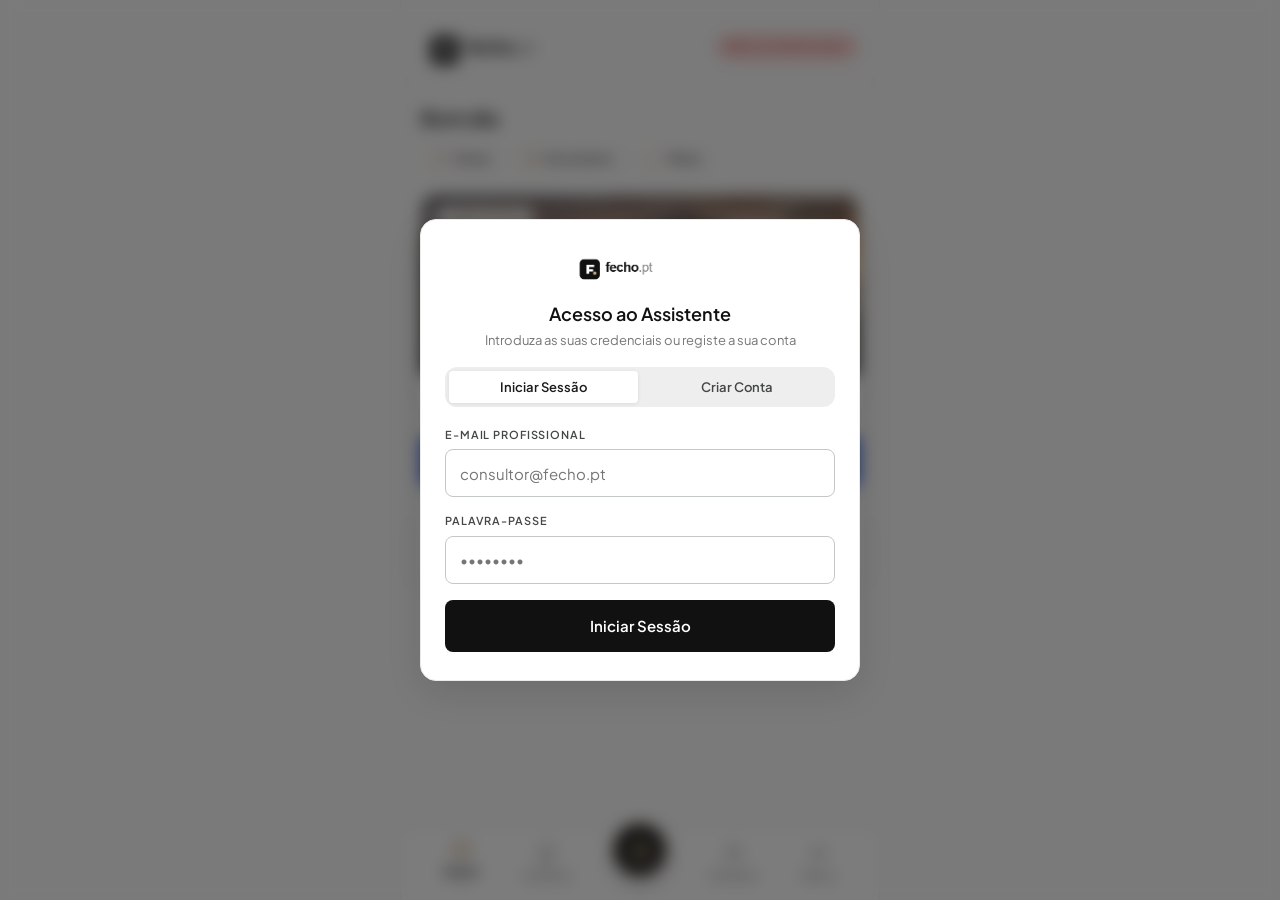
==== static/index.html @ 64a87d4e "feat: remover acesso demo, SEED_DEMO explicito, script de desativacao de contas demo e cache v26" ====
<!DOCTYPE html>
<html lang="pt-PT">
<head>
  <meta charset="UTF-8">
  <meta name="viewport" content="width=device-width, initial-scale=1.0, maximum-scale=1.0, user-scalable=no, viewport-fit=cover">
  <meta name="theme-color" content="#111111">
  <meta name="apple-mobile-web-app-capable" content="yes">
  <meta name="apple-mobile-web-app-status-bar-style" content="black-translucent">
  <title>Fecho - Assistente Imobiliário</title>

  <!-- Manifesto PWA -->
  <link rel="manifest" href="/static/manifest.json">
  <link rel="apple-touch-icon" href="/static/img/logo.png">

  <!-- Estilos e Design Tokens (Editorial PropTech Luxury) -->
  <link rel="stylesheet" href="/static/css/design-tokens.css?v=16">
  <link rel="stylesheet" href="/static/css/style.css?v=16">

  <!-- Limpeza automática de caches antigos para restauração imediata do design original -->
  <script>
    if ('caches' in window) {
      caches.keys().then(function(keys) {
        keys.forEach(function(k) {
          if (k.indexOf('fecho-') === 0 && k !== 'fecho-static-v24' && k !== 'fecho-img-v1') caches.delete(k);
        });
      });
    }
  </script>
</head>
<body>
  <div class="app-shell" id="app">
    <!-- Cabeçalho com Logotipo Oficial e Perfil -->
    <header class="app-header">
      <img src="/static/img/screen.png" alt="Fecho" class="brand-logo" id="brand-logo">
      <div style="display: flex; align-items: center; gap: 8px;">
        <!-- Badge Persistente de Fila Offline (Caves / Garagens) -->
        <button id="btn-offline-queue-badge" class="status-pill status-pill-offline-queue" style="display: none;" title="Notas salvas na fila local pendentes de sincronização">
          <svg width="12" height="12" viewBox="0 0 24 24" fill="none" stroke="currentColor" stroke-width="2.2" stroke-linecap="round" stroke-linejoin="round" style="margin-right: 3px;"><polygon points="13 2 3 14 12 14 11 22 21 10 12 10 13 2"/></svg>
          <span id="offline-queue-count">0</span>
          <span>local</span>
        </button>
        <span class="home-avatar" id="home-avatar" hidden></span>
        <span class="status-pill status-pill-secondary" id="user-badge">Não autenticado</span>
      </div>
    </header>

    <!-- Banner de Status Offline (PWA) -->
    <div id="offline-status-banner" style="display: none; background-color: var(--color-primary); color: #ffffff; padding: 6px 12px; font-size: 11px; font-weight: 600; text-align: center; letter-spacing: 0.04em;">
      <svg width="13" height="13" viewBox="0 0 24 24" fill="none" stroke="currentColor" stroke-width="2" stroke-linecap="round" stroke-linejoin="round" style="margin-right: 5px; vertical-align: -2px;"><line x1="1" y1="1" x2="23" y2="23"/><path d="M16.72 11.06A10.94 10.94 0 0 1 19 12.55"/><path d="M5 12.55a10.94 10.94 0 0 1 5.17-2.39"/><path d="M10.71 5.05A16 16 0 0 1 22.58 9"/><path d="M1.42 9a15.91 15.91 0 0 1 4.7-2.88"/><path d="M8.53 16.11a6 6 0 0 1 6.95 0"/><line x1="12" y1="20" x2="12.01" y2="20"/></svg>
      Modo Offline Ativo • Calculadora e Teleprompter 100% Operacionais
    </div>

    <!-- Conteúdo Principal Dinâmico -->
    <main class="app-main" id="main-content" style="padding: var(--spacing-margin); flex: 1;">
      <!-- Card / Banner Matinal de Aniversário de Escritura (Alerta 09:00) -->
      <!-- Card / Banner Matinal de Aniversário de Escritura (Alerta 09:00) -->
      <section class="anniversary-morning-card" id="anniversary-morning-banner" style="display: none;">
        <div style="display: flex; align-items: center; justify-content: space-between; gap: 12px;">
          <div style="display: flex; align-items: center; gap: 10px;">
            <div class="luxury-gold-icon" style="width: 36px; height: 36px; border-radius: 50%;">
              <svg viewBox="0 0 24 24"><polygon points="12 2 15.09 8.26 22 9.27 17 14.14 18.18 21.02 12 17.77 5.82 21.02 7 14.14 2 9.27 8.91 8.26 12 2"/></svg>
            </div>
            <div>
              <span class="label-caps" style="color: var(--color-secondary); font-size: 10px; letter-spacing: 0.08em;">Alerta Matinal das 09:00</span>
              <p style="font-weight: 700; font-size: 14px; margin-top: 2px;" id="anniversary-banner-title">Aniversário de Escritura Hoje!</p>
              <p style="font-size: 12px; color: var(--color-on-surface-variant);" id="anniversary-banner-subtitle">Clientes celebram aniversário de aquisição.</p>
            </div>
          </div>
          <button type="button" class="btn-card-action btn-card-primary" id="btn-banner-felicitar" style="white-space: nowrap; padding: 6px 12px; font-size: 12px;">
            Felicitar
          </button>
        </div>
      </section>

      <!-- Saudação e Faixa "Hoje" -->
      <section class="today-strip" aria-label="Resumo do dia">
        <p class="today-greeting"><span id="home-greeting">Olá</span><span id="home-greeting-name"></span></p>
        <div class="today-chips">
          <button type="button" class="today-chip" data-proxy="nav-visitas">
            <span class="luxury-gold-inline"><svg viewBox="0 0 24 24"><rect x="3" y="4" width="18" height="18" rx="2"/><path d="M16 2v4M8 2v4M3 10h18"/></svg></span><span id="today-visits-chip">Visitas</span>
          </button>
          <button type="button" class="today-chip" data-proxy="nav-esfera">
            <span class="luxury-gold-inline"><svg viewBox="0 0 24 24"><path d="M20 12v10H4V12M2 7h20v5H2zM12 22V7M12 7H7.5a2.5 2.5 0 0 1 0-5C11 2 12 7 12 7zM12 7h4.5a2.5 2.5 0 0 0 0-5C13 2 12 7 12 7z"/></svg></span><span id="today-anniv-chip">Aniversários</span>
          </button>
          <button type="button" class="today-chip" data-proxy="btn-open-my-goals">
            <span class="luxury-gold-inline"><svg viewBox="0 0 24 24"><path d="M3 3v18h18"/><path d="m7 14 4-4 3 3 5-6"/></svg></span><span id="today-goal-chip">Metas</span>
          </button>
        </div>
      </section>

      <!-- Seletor do Imóvel Ativo (Obrigatório em Visitas) com Calor Arquitetural -->
      <section class="hero-property-card" id="property-selector-card" style="cursor: pointer; margin-bottom: var(--spacing-margin);">
        <div class="hero-image-box" id="hero-image-area">
          <!-- Carrossel de Fotos Arquiteturais de Alto Luxo (6 perspectivas do mesmo imóvel) -->
          <div class="hero-carousel-container" id="hero-carousel" aria-label="Galeria do Imóvel em Destaque">
            <div class="hero-carousel-slide active" data-index="0">
              <picture><source srcset="/static/img/hero/villa_exterior.webp" type="image/webp" /><img src="/static/img/hero/villa_exterior.jpg" alt="Villa Cascais - Fachada e Piscina ao Entardecer" class="hero-carousel-img" width="1200" height="670" fetchpriority="high" decoding="async" /></picture>
            </div>
            <div class="hero-carousel-slide" data-index="1">
              <picture><source srcset="/static/img/hero/villa_interior.webp" type="image/webp" /><img src="/static/img/hero/villa_interior.jpg" alt="Villa Cascais - Living Open Space com Vista Mar" class="hero-carousel-img" width="1200" height="670" loading="lazy" decoding="async" /></picture>
            </div>
            <div class="hero-carousel-slide" data-index="2">
              <picture><source srcset="/static/img/hero/villa_terrace.webp" type="image/webp" /><img src="/static/img/hero/villa_terrace.jpg" alt="Villa Cascais - Terraço Panorâmico com Sunken Fire Pit" class="hero-carousel-img" width="1200" height="670" loading="lazy" decoding="async" /></picture>
            </div>
            <div class="hero-carousel-slide" data-index="3">
              <picture><source srcset="/static/img/hero/villa_bedroom.webp" type="image/webp" /><img src="/static/img/hero/villa_bedroom.jpg" alt="Villa Cascais - Master Suite com Varanda Oceânica" class="hero-carousel-img" width="1200" height="670" loading="lazy" decoding="async" /></picture>
            </div>
            <div class="hero-carousel-slide" data-index="4">
              <picture><source srcset="/static/img/hero/villa_kitchen.webp" type="image/webp" /><img src="/static/img/hero/villa_kitchen.jpg" alt="Villa Cascais - Cozinha Gourmet com Ilha e Adega" class="hero-carousel-img" width="1200" height="670" loading="lazy" decoding="async" /></picture>
            </div>
            <div class="hero-carousel-slide" data-index="5">
              <picture><source srcset="/static/img/hero/villa_bathroom.webp" type="image/webp" /><img src="/static/img/hero/villa_bathroom.jpg" alt="Villa Cascais - Master Bathroom Spa com Banheira Oval" class="hero-carousel-img" width="1200" height="670" loading="lazy" decoding="async" /></picture>
            </div>

            <!-- Controles Sutis de Navegação Glassmorphism -->
            <button type="button" class="hero-carousel-nav hero-carousel-prev" id="hero-prev-btn" aria-label="Foto anterior" title="Foto anterior">
              <svg width="14" height="14" viewBox="0 0 24 24" fill="none" stroke="currentColor" stroke-width="2.5" stroke-linecap="round" stroke-linejoin="round"><polyline points="15 18 9 12 15 6"></polyline></svg>
            </button>
            <button type="button" class="hero-carousel-nav hero-carousel-next" id="hero-next-btn" aria-label="Próxima foto" title="Próxima foto">
              <svg width="14" height="14" viewBox="0 0 24 24" fill="none" stroke="currentColor" stroke-width="2.5" stroke-linecap="round" stroke-linejoin="round"><polyline points="9 18 15 12 9 6"></polyline></svg>
            </button>

            <!-- Indicadores (Dots) Elegantes -->
            <div class="hero-carousel-dots" id="hero-carousel-dots" role="tablist">
              <button type="button" class="hero-carousel-dot active" data-slide="0" aria-label="Foto 1"></button>
              <button type="button" class="hero-carousel-dot" data-slide="1" aria-label="Foto 2"></button>
              <button type="button" class="hero-carousel-dot" data-slide="2" aria-label="Foto 3"></button>
              <button type="button" class="hero-carousel-dot" data-slide="3" aria-label="Foto 4"></button>
              <button type="button" class="hero-carousel-dot" data-slide="4" aria-label="Foto 5"></button>
              <button type="button" class="hero-carousel-dot" data-slide="5" aria-label="Foto 6"></button>
            </div>
          </div>

          <div class="hero-gradient-overlay"></div>

          <div class="hero-top-row">
            <span class="exclusive-badge" id="focus-prop-status-badge">✦ Imóvel em Destaque</span>
            <span class="hero-location-pill" id="focus-prop-location">Portugal</span>
          </div>

          <div class="hero-bottom-info">
            <div class="hero-prop-title" id="focus-prop-title">Carregando carteira...</div>
            <div class="hero-price-row">
              <span class="hero-price-val tnum" id="focus-prop-price">Aguarde um momento</span>
              <span class="hero-commission tnum" id="focus-prop-subtitle"></span>
            </div>
          </div>
        </div>

        <div class="hero-details-row">
          <div style="display: flex; gap: 14px; align-items: center;" id="focus-prop-meta">
            <span style="display: inline-flex; align-items: center; gap: 6px;">
              <span class="luxury-gold-inline">
                <svg viewBox="0 0 24 24"><rect x="3" y="3" width="18" height="18" rx="2"/><path d="M3 9h18M9 21V9"/></svg>
              </span>
              <b id="focus-prop-area">-- m²</b>
            </span>
            <span style="display: inline-flex; align-items: center; gap: 6px;">
              <span class="luxury-gold-inline">
                <svg viewBox="0 0 24 24"><path d="M3 21h18M3 7v14M21 7v14M6 7V3h12v4M9 11h2M9 15h2M13 11h2M13 15h2"/></svg>
              </span>
              <b id="focus-prop-type">Imóvel</b>
            </span>
          </div>
          <span style="color: var(--color-tertiary); font-weight: 700; font-size: 12px;" id="btn-toggle-portfolio-card">Ver Carteira →</span>
        </div>
      </section>

      <!-- Ação Principal no Terreno -->
      <section class="home-primary-cta">
        <button class="btn-cobalt-trigger home-cta-btn" id="btn-open-voice" type="button">
          <span class="luxury-gold-icon">
            <svg viewBox="0 0 24 24"><path d="M12 2a3 3 0 0 0-3 3v7a3 3 0 0 0 6 0V5a3 3 0 0 0-3-3z"/><path d="M19 10v2a7 7 0 0 1-14 0v-2"/><line x1="12" y1="19" x2="12" y2="22"/></svg>
          </span>
          <span>Gravar Feedback de Visita</span>
        </button>
      </section>

      <!-- Atalhos Rápidos (3) -->
      <section class="quick-tile-grid" aria-label="Atalhos rápidos">
        <button class="quick-tile" id="btn-open-calculator" type="button">
          <span class="quick-tile-icon"><svg viewBox="0 0 24 24"><rect x="4" y="2" width="16" height="20" rx="2"/><line x1="8" y1="6" x2="16" y2="6"/><line x1="16" y1="14" x2="16" y2="18"/><path d="M8 10h.01M12 10h.01M16 10h.01M8 14h.01M12 14h.01M8 18h.01M12 18h.01"/></svg></span>
          <span class="quick-tile-label">Calculadora</span>
        </button>
        <button class="quick-tile" id="btn-open-ai-chat" type="button">
          <span class="quick-tile-icon"><svg viewBox="0 0 24 24"><path d="M12 2a2 2 0 0 1 2 2v2a2 2 0 0 1-2 2 2 2 0 0 1-2-2V4a2 2 0 0 1 2-2z"/><path d="M4 11a2 2 0 0 1 2-2h12a2 2 0 0 1 2 2v7a2 2 0 0 1-2 2H6a2 2 0 0 1-2-2v-7z"/><circle cx="9" cy="15" r="1"/><circle cx="15" cy="15" r="1"/></svg></span>
          <span class="quick-tile-label">Assistente IA</span>
        </button>
        <button class="quick-tile" id="btn-open-market-study" type="button">
          <span class="quick-tile-icon"><svg viewBox="0 0 24 24"><path d="M18 20V10M12 20V4M6 20v-6"/></svg></span>
          <span class="quick-tile-label">Estudo ACM</span>
        </button>
      </section>
    </main>

    <!-- Barra Inferior: Início · Carteira · Visita · Clientes · Menu -->
    <nav class="app-bottom-nav" id="app-bottom-nav">
      <button type="button" class="nav-tab-item active" id="nav-home" title="Início">
        <span class="nav-tab-icon"><svg viewBox="0 0 24 24"><path d="M3 10.5 12 3l9 7.5V21h-6v-6H9v6H3z"/></svg></span>
        <span class="nav-tab-label">Início</span>
      </button>
      <button type="button" class="nav-tab-item" id="nav-carteira" title="Carteira">
        <span class="nav-tab-icon"><svg viewBox="0 0 24 24"><rect x="4" y="2" width="16" height="20" rx="2"/><path d="M9 22v-4h6v4M8 6h.01M16 6h.01M8 10h.01M16 10h.01M8 14h.01M16 14h.01"/></svg></span>
        <span class="nav-tab-label">Carteira</span>
      </button>
      <button type="button" class="nav-tab-item nav-fab" id="nav-visitas" title="Gravar Visita" aria-label="Gravar Visita">
        <span class="nav-fab-circle"><svg viewBox="0 0 24 24"><path d="M12 2a3 3 0 0 0-3 3v7a3 3 0 0 0 6 0V5a3 3 0 0 0-3-3z"/><path d="M19 10v2a7 7 0 0 1-14 0v-2"/><line x1="12" y1="19" x2="12" y2="22"/></svg></span>
      </button>
      <button type="button" class="nav-tab-item" id="nav-esfera" title="Clientes">
        <span class="nav-tab-icon"><svg viewBox="0 0 24 24"><path d="M16 21v-2a4 4 0 0 0-4-4H6a4 4 0 0 0-4 4v2"/><circle cx="9" cy="7" r="4"/><path d="M22 21v-2a4 4 0 0 0-3-3.87"/><path d="M16 3.13a4 4 0 0 1 0 7.75"/></svg></span>
        <span class="nav-tab-label">Clientes</span>
      </button>
      <button type="button" class="nav-tab-item" id="nav-menu" title="Menu" aria-haspopup="dialog" aria-controls="more-sheet">
        <span class="nav-tab-icon"><svg viewBox="0 0 24 24"><line x1="4" y1="7" x2="20" y2="7"/><line x1="4" y1="12" x2="20" y2="12"/><line x1="4" y1="17" x2="20" y2="17"/></svg></span>
        <span class="nav-tab-label">Menu</span>
      </button>
    </nav>

    <!-- Menu (Bottom Sheet) com funcionalidades secundárias -->
    <div class="more-sheet-backdrop" id="more-sheet-backdrop" hidden></div>
    <div class="more-sheet" id="more-sheet" role="dialog" aria-modal="true" aria-labelledby="more-sheet-title" hidden>
      <div class="more-sheet-handle"></div>
      <h2 class="more-sheet-title" id="more-sheet-title">Menu</h2>

      <p class="more-sheet-section">Ferramentas</p>
      <button type="button" class="more-row" id="btn-open-teleprompter">
        <span class="luxury-gold-inline"><svg viewBox="0 0 24 24"><rect x="2" y="2" width="20" height="20" rx="2.18"/><line x1="7" y1="2" x2="7" y2="22"/><line x1="17" y1="2" x2="17" y2="22"/><line x1="2" y1="12" x2="22" y2="12"/></svg></span>
        <span class="more-row-text"><b>Scripts de Vídeo &amp; Teleprompter</b><small>Gancho, destaques e CTA</small></span>
        <span class="more-row-chev">›</span>
      </button>
      <button type="button" class="more-row" id="btn-open-leads">
        <span class="luxury-gold-inline"><svg viewBox="0 0 24 24"><circle cx="12" cy="12" r="10"/><circle cx="12" cy="12" r="6"/><circle cx="12" cy="12" r="2"/></svg></span>
        <span class="more-row-text"><b>Captação &amp; Angariação</b><small>Leilões &amp; FSBO na zona</small></span>
        <span class="more-row-chev">›</span>
      </button>
      <button type="button" class="more-row" data-proxy="btn-open-market-study">
        <span class="luxury-gold-inline"><svg viewBox="0 0 24 24"><path d="M18 20V10M12 20V4M6 20v-6"/></svg></span>
        <span class="more-row-text"><b>Estudo de Mercado (ACM)</b><small>Dados nacionais INE</small></span>
        <span class="more-row-chev">›</span>
      </button>
      <button type="button" class="more-row" data-proxy="nav-calculadora" hidden></button>

      <p class="more-sheet-section">Desempenho</p>
      <button type="button" class="more-row" id="btn-open-my-goals">
        <span class="luxury-gold-inline"><svg viewBox="0 0 24 24"><path d="M3 3v18h18"/><path d="m7 14 4-4 3 3 5-6"/></svg></span>
        <span class="more-row-text"><b>As Minhas Metas &amp; KPIs</b><small>Faturação e pipeline do mês</small></span>
        <span class="more-row-badge" id="home-my-goals-badge">Metas</span>
      </button>

      <p class="more-sheet-section">Conta</p>
      <button type="button" class="more-row" id="btn-sunlight-toggle">
        <span class="luxury-gold-inline"><svg viewBox="0 0 24 24"><circle cx="12" cy="12" r="5"/><path d="M12 1v2M12 21v2M4.22 4.22l1.42 1.42M18.36 18.36l1.42 1.42M1 12h2M21 12h2M4.22 19.78l1.42-1.42M18.36 5.64l1.42-1.42"/></svg></span>
        <span class="more-row-text"><b id="sunlight-label">Luz Solar</b><small>Contraste máximo ao ar livre</small></span>
      </button>
      <button type="button" class="more-row more-row-danger" id="btn-logout" style="display: none;">
        <span class="more-row-text"><b>Terminar Sessão</b></span>
      </button>
    </div>

    <!-- Compatibilidade: abas antigas mantidas ocultas para preservar bindings -->
    <div hidden>
      <button type="button" class="nav-tab-item" id="nav-calculadora"></button>
      <button type="button" class="nav-tab-item" id="nav-scripts"></button>
      <button type="button" id="btn-open-portfolio"></button>
      <button type="button" id="btn-open-contacts"></button>
    </div>

  </div>

  <!-- Drawer / Gaveta da Carteira de Imóveis -->
  <div class="fecho-modal-overlay" id="drawer-portfolio">
    <div class="fecho-drawer-sheet">
      <div class="drawer-header">
        <div>
          <h3 style="font-size: 16px; font-weight: 600;">Carteira de Imóveis</h3>
          <span style="font-size: 12px; color: var(--color-outline);" id="portfolio-count-label">0 imóveis cadastrados</span>
        </div>
        <div style="display: flex; gap: 8px; align-items: center;">
          <button class="btn-card-action btn-card-primary" id="btn-open-new-property" type="button">+ Novo</button>
          <button class="drawer-close-btn" id="btn-close-portfolio" type="button" aria-label="Fechar">✕</button>
        </div>
      </div>

      <div class="drawer-body">
        <!-- Campo de Pesquisa Rápida -->
        <div class="fecho-form-group" style="margin-bottom: 12px;">
          <input type="text" id="property-search-input" class="fecho-input" placeholder="Pesquisar por título, morada ou concelho..." style="height: 42px; font-size: 13px;">
        </div>

        <!-- Chips de Filtro por Status -->
        <div class="status-filter-bar" id="portfolio-filter-bar">
          <button type="button" class="filter-chip-btn active" data-status="">Todos</button>
          <button type="button" class="filter-chip-btn" data-status="Ativo">Ativos</button>
          <button type="button" class="filter-chip-btn" data-status="Reservado">Reservados</button>
          <button type="button" class="filter-chip-btn" data-status="Vendido">Vendidos</button>
        </div>

        <!-- Lista de Imóveis -->
        <div id="portfolio-list-container">
          <p style="text-align: center; color: var(--color-outline); font-size: 13px; padding: 24px 0;">A carregar imóveis...</p>
        </div>
      </div>
    </div>
  </div>

  <!-- Modal de Cadastro de Novo Imóvel -->
  <div class="fecho-modal-overlay" id="modal-new-property">
    <div class="fecho-drawer-sheet" style="max-height: 92vh;">
      <div class="drawer-header">
        <h3 style="font-size: 16px; font-weight: 600;">Novo Imóvel na Carteira</h3>
        <button class="drawer-close-btn" id="btn-close-new-property" type="button" aria-label="Fechar">✕</button>
      </div>
      <div class="drawer-body">
        <form id="form-new-property">
          <div class="fecho-form-group">
            <label class="fecho-label" for="new-prop-title">Título Comercial *</label>
            <input type="text" id="new-prop-title" class="fecho-input" placeholder="Ex: T3 Duplex Avenida da Liberdade" required minlength="3">
          </div>

          <div style="display: flex; gap: 12px;">
            <div class="fecho-form-group" style="flex: 1;">
              <label class="fecho-label" for="new-prop-type">Tipologia *</label>
              <select id="new-prop-type" class="fecho-input" required>
                <option value="T0">T0</option>
                <option value="T1">T1</option>
                <option value="T2">T2</option>
                <option value="T3" selected>T3</option>
                <option value="T4">T4</option>
                <option value="T5">T5+</option>
                <option value="Moradia">Moradia</option>
                <option value="Outro">Outro</option>
              </select>
            </div>
            <div class="fecho-form-group" style="flex: 1.4;">
              <label class="fecho-label" for="new-prop-price">Preço Anunciado (€) *</label>
              <input type="number" id="new-prop-price" class="fecho-input" placeholder="2850000" min="1" step="any" required>
            </div>
          </div>

          <div style="display: flex; gap: 12px;">
            <div class="fecho-form-group" style="flex: 1.2;">
              <label class="fecho-label" for="new-prop-region">Região Fiscal *</label>
              <select id="new-prop-region" class="fecho-input" required>
                <option value="continente" selected>Continente</option>
                <option value="madeira">R.A. Madeira</option>
                <option value="acores">R.A. Açores</option>
              </select>
            </div>
            <div class="fecho-form-group" style="flex: 1;">
              <label class="fecho-label" for="new-prop-area">Área Bruta (m²)</label>
              <input type="number" id="new-prop-area" class="fecho-input" placeholder="180" min="1" step="any">
            </div>
          </div>

          <div class="fecho-form-group">
            <label class="fecho-label" for="new-prop-concelho">Concelho / Localidade</label>
            <input type="text" id="new-prop-concelho" class="fecho-input" placeholder="Ex: Lisboa, Cascais, Porto">
          </div>

          <div class="fecho-form-group">
            <label class="fecho-label" for="new-prop-address">Morada Completa</label>
            <input type="text" id="new-prop-address" class="fecho-input" placeholder="Ex: Av. da Liberdade, 150">
          </div>

          <div class="fecho-form-group">
            <label class="fecho-label" for="new-prop-desc">Descrição / Destaques</label>
            <textarea id="new-prop-desc" class="fecho-input" rows="2" placeholder="Pontos fortes, orientação solar, acabamentos..." style="resize: vertical;"></textarea>
          </div>

          <div style="border-top: var(--border-hairline); margin: 16px 0 12px; padding-top: 12px;">
            <span class="label-caps" style="color: var(--color-on-surface-variant); display: block; margin-bottom: 8px;">Dados do Proprietário (Feedback de Visitas)</span>
            <div class="fecho-form-group">
              <label class="fecho-label" for="new-prop-owner-name">Nome do Proprietário *</label>
              <input type="text" id="new-prop-owner-name" class="fecho-input" placeholder="Ex: Dr. Miguel Santos" required>
            </div>
            <div class="fecho-form-group">
              <label class="fecho-label" for="new-prop-owner-phone">Telemóvel / WhatsApp *</label>
              <input type="tel" id="new-prop-owner-phone" class="fecho-input" placeholder="+351912345678" required>
            </div>
          </div>

          <div id="new-prop-error" style="display: none; color: var(--color-error); font-size: 12px; margin-bottom: 12px; text-align: center;"></div>

          <button type="submit" class="btn-primary-action" id="btn-submit-new-property">Criar Imóvel</button>
        </form>
      </div>
    </div>
  </div>

  <!-- Modal de Transição de Estado da Máquina de Estados -->
  <div class="fecho-modal-overlay" id="modal-transition-status">
    <div class="fecho-drawer-sheet">
      <div class="drawer-header">
        <div>
          <h3 style="font-size: 16px; font-weight: 600;">Alterar Estado do Imóvel</h3>
          <span style="font-size: 12px; color: var(--color-outline);" id="transition-prop-title-label"></span>
        </div>
        <button class="drawer-close-btn" id="btn-close-transition" type="button" aria-label="Fechar">✕</button>
      </div>
      <div class="drawer-body">
        <form id="form-transition-status">
          <input type="hidden" id="transition-property-id">

          <div class="fecho-form-group">
            <label class="fecho-label" for="select-transition-target">Novo Estado do Imóvel</label>
            <select id="select-transition-target" class="fecho-input" required>
              <option value="Ativo">Ativo (Disponível em carteira)</option>
              <option value="Reservado">Reservado (Com proposta/CPCV)</option>
              <option value="Vendido">Vendido (Escritura realizada)</option>
            </select>
          </div>

          <!-- Seção Condicional Exigida Obrigatoriamente ao Transitar para 'Vendido' -->
          <div class="sold-closing-box" id="sold-closing-inputs">
            <span class="label-caps" style="color: var(--color-secondary); display: block; margin-bottom: 6px;">
              Requisitos Obrigatórios de Fecho (FSD)
            </span>
            <p style="font-size: 12px; color: var(--color-on-surface-variant); margin-bottom: 12px;">
              A celebração de venda exige a identificação do comprador para alimentação imediata da Esfera de Influência e notificações anuais de escritura.
            </p>

            <div class="fecho-form-group">
              <label class="fecho-label" for="sold-buyer-name">Nome do Comprador *</label>
              <input type="text" id="sold-buyer-name" class="fecho-input" placeholder="Ex: Alexandre Dumas">
            </div>

            <div class="fecho-form-group">
              <label class="fecho-label" for="sold-buyer-phone">Telemóvel do Comprador *</label>
              <input type="tel" id="sold-buyer-phone" class="fecho-input" placeholder="+351961234567">
            </div>

            <div class="fecho-form-group">
              <label class="fecho-label" for="sold-buyer-date">Data da Escritura *</label>
              <input type="date" id="sold-buyer-date" class="fecho-input">
            </div>
          </div>

          <div id="transition-error" style="display: none; color: var(--color-error); font-size: 12px; margin: 12px 0; text-align: center;"></div>

          <button type="submit" class="btn-primary-action" id="btn-submit-transition" style="margin-top: 16px;">
            Confirmar Alteração
          </button>
        </form>
      </div>
    </div>
  </div>

  <!-- Drawer / Gaveta da Calculadora Visual de Viabilidade Financeira (Fase 5) -->
  <div class="fecho-modal-overlay" id="drawer-calculator">
    <div class="fecho-drawer-sheet" style="max-height: 94vh;">
      <div class="drawer-header">
        <div>
          <h3 style="font-size: 16px; font-weight: 600;">Calculadora de Viabilidade</h3>
          <span style="font-size: 12px; color: var(--color-outline);">IMT, Selo e Prestação Bancária (100% Offline)</span>
        </div>
        <button class="drawer-close-btn" id="btn-close-calculator" type="button" aria-label="Fechar">✕</button>
      </div>

      <div class="drawer-body">
        <!-- Barra de Contexto do Imóvel em Foco -->
        <div class="calc-context-bar" id="calc-context-bar" style="display: none;">
          <div style="flex: 1; min-width: 0;">
            <span class="label-caps" style="color: var(--color-secondary); font-size: 10px;">Imóvel em Foco</span>
            <p style="font-size: 13px; font-weight: 600; white-space: nowrap; overflow: hidden; text-overflow: ellipsis; margin-top: 2px;" id="calc-focus-title">-</p>
          </div>
          <button type="button" class="btn-demo-pill" id="btn-apply-focus-prop" style="margin: 0; padding: 4px 10px; font-size: 11px;">Carregar Dados</button>
        </div>

        <!-- Seletor Segmentado: Finalidade (HPP vs Secundária) -->
        <div class="fecho-form-group" style="margin-bottom: 12px;">
          <label class="fecho-label">Finalidade da Aquisição</label>
          <div class="segmented-control" id="calc-tipo-control">
            <button type="button" class="segmented-btn active" data-tipo="hpp">Habitação Própria Permanente</button>
            <button type="button" class="segmented-btn" data-tipo="secundaria">Secundária / Investimento</button>
          </div>
        </div>

        <!-- Seletor Segmentado: Região Fiscal (Continente vs Ilhas) -->
        <div class="fecho-form-group" style="margin-bottom: 12px;">
          <label class="fecho-label">Região Fiscal</label>
          <div class="segmented-control" id="calc-regiao-control">
            <button type="button" class="segmented-btn active" data-regiao="continente">Continente</button>
            <button type="button" class="segmented-btn" data-regiao="madeira">R.A. Madeira</button>
            <button type="button" class="segmented-btn" data-regiao="acores">R.A. Açores</button>
          </div>
        </div>

        <!-- Benefício IMT Jovem (DL 48-A/2024) -->
        <div class="calc-jovem-toggle-box" id="calc-jovem-box">
          <div style="flex: 1; padding-right: 12px;">
            <div style="display: flex; align-items: center; gap: 6px;">
              <span style="font-weight: 600; font-size: 13px;">Benefício IMT Jovem</span>
              <span class="status-pill status-pill-secondary" style="font-size: 9px; padding: 2px 6px;">Até 35 anos</span>
            </div>
            <p style="font-size: 11px; color: var(--color-on-surface-variant); margin-top: 2px;">
              Isenção de IMT e Selo até 316.772€ (Continente) ou 395.965€ (Ilhas) para primeira HPP.
            </p>
          </div>
          <label class="fecho-switch">
            <input type="checkbox" id="calc-toggle-jovem">
            <span class="slider-round"></span>
          </label>
        </div>

        <!-- Valor do Imóvel (€) -->
        <div class="fecho-form-group" style="margin-top: 16px;">
          <div style="display: flex; justify-content: space-between; align-items: baseline;">
            <label class="fecho-label" for="calc-valor-imovel">Valor de Aquisição do Imóvel (€) *</label>
            <span style="font-size: 12px; font-weight: 600; color: var(--color-primary);" class="tnum" id="calc-valor-formatted">€ 350.000</span>
          </div>
          <input type="number" id="calc-valor-imovel" class="fecho-input fecho-input-lg tnum" placeholder="350000" min="0" step="5000" value="350000">
          <!-- Atalhos rápidos de valor -->
          <div class="calc-shortcuts-bar">
            <button type="button" class="calc-shortcut-chip" data-val="180000">180k</button>
            <button type="button" class="calc-shortcut-chip" data-val="250000">250k</button>
            <button type="button" class="calc-shortcut-chip" data-val="350000">350k</button>
            <button type="button" class="calc-shortcut-chip" data-val="500000">500k</button>
            <button type="button" class="calc-shortcut-chip" data-val="850000">850k</button>
            <button type="button" class="calc-shortcut-chip" data-val="1200000">1.2M</button>
          </div>
        </div>

        <!-- Seção de Financiamento Bancário -->
        <div class="calc-financiamento-section">
          <div class="calc-section-header">
            <span class="label-caps" style="color: var(--color-primary);">Financiamento Bancário (Sistema Price)</span>
            <span style="font-size: 12px; font-weight: 600; color: var(--color-tertiary);" class="tnum" id="calc-montante-financiado-label">€ 280.000</span>
          </div>

          <!-- Slider de Entrada -->
          <div class="fecho-form-group" style="margin-bottom: 12px;">
            <div style="display: flex; justify-content: space-between; font-size: 12px; margin-bottom: 4px;">
              <span style="color: var(--color-on-surface-variant);">Entrada Inicial: <b id="calc-percentual-label">20%</b></span>
              <span style="font-weight: 600;" class="tnum" id="calc-entrada-valor-label">€ 70.000</span>
            </div>
            <input type="range" id="calc-range-entrada" min="10" max="60" step="5" value="20" class="fecho-range">
          </div>

          <!-- Prazo e Taxa Anual -->
          <div style="display: flex; gap: 12px;">
            <div class="fecho-form-group" style="flex: 1.2;">
              <label class="fecho-label" for="calc-prazo">Prazo (Anos)</label>
              <select id="calc-prazo" class="fecho-input" style="height: 42px;">
                <option value="15">15 anos (180 m)</option>
                <option value="20">20 anos (240 m)</option>
                <option value="25">25 anos (300 m)</option>
                <option value="30" selected>30 anos (360 m)</option>
                <option value="35">35 anos (420 m)</option>
                <option value="40">40 anos (480 m)</option>
              </select>
            </div>
            <div class="fecho-form-group" style="flex: 1;">
              <label class="fecho-label" for="calc-taxa">Taxa TAN (%)</label>
              <input type="number" id="calc-taxa" class="fecho-input tnum" style="height: 42px;" value="3.5" min="0" max="15" step="0.1">
            </div>
          </div>
        </div>

        <!-- Matriz de Decomposição Financeira e Fiscal (Editorial Luxury) -->
        <div class="calc-breakdown-card">
          <!-- Prestação Mensal em Destaque de Escala -->
          <div class="calc-hero-pmt">
            <span class="label-caps" style="color: var(--color-on-surface-variant);">Prestação Mensal Estimada</span>
            <div class="calc-pmt-value tnum" id="calc-result-pmt">€ 0,00 <span style="font-size: 14px; font-weight: 400; color: var(--color-outline);">/ mês</span></div>
            <span style="font-size: 11px; color: var(--color-outline);" id="calc-pmt-details">Taxa Euribor + Spread indicativa</span>
          </div>

          <!-- Banner Dourado de Poupança IMT Jovem se houver benefício -->
          <div class="calc-poupanca-badge" id="calc-poupanca-badge" style="display: none;">
            <span>✨ Poupança com IMT Jovem:</span>
            <strong class="tnum" id="calc-poupanca-valor">€ 0,00</strong>
          </div>

          <!-- Tabela de Linhas Limpas de Decomposição -->
          <div class="calc-data-matrix">
            <div class="calc-matrix-row">
              <span class="calc-row-label">
                IMT (Aquisição)
                <span class="calc-tag-pill" id="calc-imt-tag" style="display: none;">Isento</span>
              </span>
              <span class="calc-row-value tnum" id="calc-result-imt">€ 0,00</span>
            </div>

            <div class="calc-matrix-row">
              <span class="calc-row-label">Imposto do Selo Aquisição (0,8%)</span>
              <span class="calc-row-value tnum" id="calc-result-selo-compra">€ 0,00</span>
            </div>

            <div class="calc-matrix-row" id="calc-row-selo-financiamento">
              <span class="calc-row-label">Imposto do Selo Financiamento (0,6%)</span>
              <span class="calc-row-value tnum" id="calc-result-selo-financiamento">€ 0,00</span>
            </div>

            <div class="calc-matrix-row calc-matrix-subtotal">
              <span class="calc-row-label" style="font-weight: 600;">Total de Impostos de Escritura</span>
              <span class="calc-row-value tnum" style="font-weight: 700; color: var(--color-primary);" id="calc-result-total-impostos">€ 0,00</span>
            </div>

            <div class="calc-matrix-row calc-matrix-hero">
              <div>
                <span style="display: block; font-weight: 700; font-size: 13px; color: var(--color-primary);">Capital Próprio Inicial</span>
                <span style="font-size: 11px; color: var(--color-outline);">Entrada Inicial + Impostos</span>
              </div>
              <span class="calc-row-value tnum" style="font-size: 18px; font-weight: 700; color: var(--color-tertiary);" id="calc-result-capital-inicial">€ 0,00</span>
            </div>
          </div>
        </div>

        <!-- Botões de Ação Decisiva -->
        <div style="display: flex; flex-direction: column; gap: 8px; margin-top: 20px;">
          <button type="button" class="btn-cobalt-trigger" id="btn-calc-whatsapp" style="display: flex; align-items: center; justify-content: center; gap: 8px;">
            <span>Partilhar no WhatsApp</span>
          </button>
          <button type="button" class="btn-secondary-ghost" id="btn-calc-copy" style="display: flex; align-items: center; justify-content: center; gap: 6px;">
            <span id="btn-calc-copy-text">Copiar Simulação</span>
          </button>
        </div>

        <p style="font-size: 11px; color: var(--color-outline); text-align: center; margin-top: 14px; line-height: 1.4;">
          Cálculos em conformidade com o Código do IMT e DL n.º 48-A/2024. Valores informativos 100% offline.
        </p>
      </div>
    </div>
  </div>

  <!-- Drawer / Gaveta de Gravação de Feedback de Visita e Revisão Human-in-the-Loop (Fase 6) -->
  <div class="fecho-modal-overlay" id="drawer-voice-visit">
    <div class="fecho-drawer-sheet" style="max-height: 94vh;">
      <div class="drawer-header">
        <div>
          <h3 style="font-size: 16px; font-weight: 600;">Feedback de Visita</h3>
          <span style="font-size: 12px; color: var(--color-outline);">Gravação 30s & Human-in-the-Loop</span>
        </div>
        <button class="drawer-close-btn" id="btn-close-voice-visit" type="button" aria-label="Fechar">✕</button>
      </div>

      <div class="drawer-body">
        <!-- Contexto do Imóvel em Foco -->
        <div class="voice-property-banner" id="voice-property-banner">
          <div style="flex: 1; min-width: 0;">
            <span class="label-caps" style="color: var(--color-secondary); font-size: 10px;">Imóvel Selecionado</span>
            <p style="font-size: 13px; font-weight: 600; white-space: nowrap; overflow: hidden; text-overflow: ellipsis; margin-top: 2px;" id="voice-prop-title">T3 Duplex Avenida da Liberdade</p>
            <p style="font-size: 11px; color: var(--color-outline);" id="voice-prop-owner">Proprietário: -</p>
          </div>
          <button type="button" class="btn-demo-pill" id="btn-change-voice-prop" style="margin: 0; padding: 4px 8px; font-size: 11px;">Mudar</button>
        </div>

        <!-- Alerta de Imóvel Obrigatório se não houver seleção -->
        <div id="voice-no-prop-alert" style="display: none; background: var(--color-error-container); border: 1px solid var(--color-error); border-radius: var(--rounded-md); padding: 12px; margin-bottom: 14px; text-align: center;">
          <p style="color: var(--color-on-error-container); font-size: 13px; font-weight: 600;">Seleção de Imóvel Obrigatória</p>
          <p style="color: var(--color-on-error-container); font-size: 12px; margin: 4px 0 8px;">Conforme o FSD, o registro de visita exige a vinculação prévia a um imóvel ativo.</p>
          <button type="button" class="btn-primary-action" id="btn-select-prop-for-voice" style="padding: 6px 14px; font-size: 12px;">Escolher Imóvel da Carteira</button>
        </div>

        <!-- ============================================================= -->
        <!-- ESTÁGIO 1: GRAVADOR DE ÁUDIO / ENTRADA DE NOTAS              -->
        <!-- ============================================================= -->
        <div id="voice-stage-recording">
          <!-- Alternador de Modo: Voz vs Digitação -->
          <div class="segmented-control" id="voice-mode-control" style="margin-bottom: 18px;">
            <button type="button" class="segmented-btn active" id="btn-mode-mic">
              <span class="luxury-gold-inline" style="margin-right: 5px;"><svg viewBox="0 0 24 24"><path d="M12 2a3 3 0 0 0-3 3v7a3 3 0 0 0 6 0V5a3 3 0 0 0-3-3z"/><path d="M19 10v2a7 7 0 0 1-14 0v-2"/><line x1="12" y1="19" x2="12" y2="22"/></svg></span>
              Gravar Voz (30s)
            </button>
            <button type="button" class="segmented-btn" id="btn-mode-text">
              <span class="luxury-gold-inline" style="margin-right: 5px;"><svg viewBox="0 0 24 24"><path d="M12 20h9"/><path d="M16.5 3.5a2.121 2.121 0 0 1 3 3L7 19l-4 1 1-4L16.5 3.5z"/></svg></span>
              Digitar Notas
            </button>
          </div>

          <!-- Painel do Modo Microfone -->
          <div id="voice-panel-mic" style="text-align: center; padding: 10px 0 20px;">
            <!-- Temporizador Tátil Circular -->
            <div class="voice-timer-container">
              <div class="voice-timer-display tnum" id="voice-timer-label">00:00</div>
              <span class="label-caps" style="color: var(--color-outline);">Limite Máximo: 00:30</span>
              <div class="voice-progress-track">
                <div class="voice-progress-bar" id="voice-progress-bar" style="width: 0%;"></div>
              </div>
            </div>

            <!-- Gatilho Háptico Cobalt com Pulso Ring -->
            <div class="voice-trigger-wrapper" style="margin: 24px 0;">
              <button type="button" class="btn-audio-record-pulse" id="btn-audio-trigger" aria-label="Iniciar Gravação">
                <div class="pulse-ring"></div>
                <div class="pulse-ring-outer"></div>
                <span class="voice-mic-icon" id="voice-mic-icon" style="display: flex; align-items: center; justify-content: center;">
                  <svg width="24" height="24" viewBox="0 0 24 24" fill="none" stroke="#f2e2ce" stroke-width="2" stroke-linecap="round" stroke-linejoin="round"><path d="M12 2a3 3 0 0 0-3 3v7a3 3 0 0 0 6 0V5a3 3 0 0 0-3-3z"/><path d="M19 10v2a7 7 0 0 1-14 0v-2"/><line x1="12" y1="19" x2="12" y2="22"/></svg>
                </span>
              </button>
            </div>

            <p style="font-size: 13px; font-weight: 500; color: var(--color-primary); min-height: 20px;" id="voice-status-text">
              Toque no botão para iniciar o relato da visita
            </p>
            <p style="font-size: 11px; color: var(--color-outline); margin-top: 4px;">
              Fale livremente sobre a reação do cliente, objeções e interesse.
            </p>

            <!-- Transcrição ao Vivo (Web Speech API) -->
            <div class="voice-live-transcript-box" id="voice-live-transcript-box" style="display: none;">
              <span class="label-caps" style="color: var(--color-tertiary); display: block; margin-bottom: 4px;">Transcrição em Tempo Real:</span>
              <p style="font-size: 12px; font-style: italic; color: var(--color-on-surface);" id="voice-live-transcript-text">-</p>
            </div>

            <!-- Ações do Gravador -->
            <div style="display: flex; gap: 8px; justify-content: center; margin-top: 20px;">
              <button type="button" class="btn-card-action btn-card-primary" id="btn-stop-and-review" style="display: none;">
                ✓ Parar e Rever
              </button>
              <button type="button" class="btn-card-action" id="btn-cancel-voice" style="display: none;">
                Cancelar
              </button>
              <button type="button" class="btn-demo-pill" id="btn-demo-voice-sim" style="font-size: 11px; display: inline-flex; align-items: center; gap: 5px;">
                <span class="luxury-gold-inline"><svg viewBox="0 0 24 24"><polygon points="13 2 3 14 12 14 11 22 21 10 12 10 13 2"/></svg></span>
                Simular Nota Demo
              </button>
            </div>
          </div>

          <!-- Painel do Modo Digitação Alternativa -->
          <div id="voice-panel-text" style="display: none; padding: 4px 0 16px;">
            <div class="fecho-form-group">
              <label class="fecho-label" for="voice-manual-text">Notas Orais / Relato da Visita *</label>
              <textarea id="voice-manual-text" class="fecho-input" rows="4" placeholder="Ex: O cliente Dr. Silva adorou a sala e a luz natural, mas achou o preço um pouco elevado e fez reparos ao ruído da rua. Tem forte intenção de avançar com proposta." style="resize: vertical; font-size: 13px;"></textarea>
            </div>
            <button type="button" class="btn-cobalt-trigger" id="btn-process-manual-text" style="margin-top: 8px;">
              Estruturar e Rever (Human-in-the-Loop)
            </button>
          </div>
        </div>

        <!-- ============================================================= -->
        <!-- ESTÁGIO 2: ECRÃ DE REVISÃO HUMAN-IN-THE-LOOP                -->
        <!-- ============================================================= -->
        <div id="voice-stage-review" style="display: none;">
          <div class="hitl-review-header">
            <span class="status-pill status-pill-notarized" style="font-size: 10px; padding: 2px 8px;">
              Human-in-the-Loop • Validação Prévia
            </span>
            <span style="font-size: 11px; color: var(--color-outline);" id="hitl-duration-label">Áudio: 0s</span>
          </div>

          <form id="form-hitl-review">
            <!-- 1. Transcrição / Notas Estruturadas Editáveis -->
            <div class="fecho-form-group" style="margin-top: 12px;">
              <label class="fecho-label" for="hitl-notes-input">Notas e Resumo da Visita *</label>
              <textarea id="hitl-notes-input" class="fecho-input" rows="3" required style="resize: vertical; font-size: 13px;"></textarea>
            </div>

            <!-- 2. Seletor Tátil de Nível de Interesse (1 a 5) -->
            <div class="fecho-form-group">
              <div style="display: flex; justify-content: space-between; align-items: baseline; margin-bottom: 6px;">
                <label class="fecho-label" style="margin: 0;">Nível de Interesse do Cliente *</label>
                <span style="font-size: 12px; font-weight: 600; color: var(--color-secondary);" id="hitl-interest-label">3 - Em Avaliação</span>
              </div>
              <div class="hitl-star-rating-bar" id="hitl-star-rating-bar">
                <button type="button" class="hitl-star-btn" data-level="1" title="1 - Sem Interesse">★ 1</button>
                <button type="button" class="hitl-star-btn" data-level="2" title="2 - Baixo">★ 2</button>
                <button type="button" class="hitl-star-btn active" data-level="3" title="3 - Médio">★ 3</button>
                <button type="button" class="hitl-star-btn" data-level="4" title="4 - Elevado">★ 4</button>
                <button type="button" class="hitl-star-btn" data-level="5" title="5 - Proposta Iminente">★ 5</button>
              </div>
            </div>

            <!-- 3. Objeções Padronizadas da Agência (Chips Táteis) -->
            <div class="fecho-form-group">
              <div style="display: flex; justify-content: space-between; align-items: baseline; margin-bottom: 6px;">
                <label class="fecho-label" style="margin: 0;">Objeções Levantadas (Catálogo Agência)</label>
                <span style="font-size: 11px; color: var(--color-outline);" id="hitl-objections-count">0 selecionadas</span>
              </div>
              <div class="hitl-objection-chips-grid" id="hitl-objection-chips-grid">
                <span style="font-size: 12px; color: var(--color-outline);">A carregar catálogo de tags...</span>
              </div>
            </div>

            <!-- 4. Dados Opcionais do Cliente Visitante -->
            <div style="border-top: var(--border-hairline); margin: 16px 0 12px; padding-top: 12px;">
              <span class="label-caps" style="color: var(--color-outline); display: block; margin-bottom: 8px;">Dados do Cliente Visitante (Opcional)</span>
              <div style="display: flex; gap: 10px;">
                <div class="fecho-form-group" style="flex: 1.2;">
                  <label class="fecho-label" for="hitl-client-name">Nome do Visitante</label>
                  <input type="text" id="hitl-client-name" class="fecho-input" placeholder="Ex: Dr. Silva">
                </div>
                <div class="fecho-form-group" style="flex: 1;">
                  <label class="fecho-label" for="hitl-client-phone">Telemóvel</label>
                  <input type="tel" id="hitl-client-phone" class="fecho-input" placeholder="+35191...">
                </div>
              </div>
            </div>

            <!-- 5. Cartão de Pré-visualização da Mensagem para WhatsApp do Proprietário -->
            <div class="hitl-feedback-preview-card">
              <div style="display: flex; justify-content: space-between; align-items: center; margin-bottom: 8px;">
                <span class="label-caps" style="color: var(--color-tertiary);">Pré-visualização WhatsApp Proprietário</span>
                <span class="status-pill status-pill-secondary" style="font-size: 9px;" id="hitl-preview-phone">-</span>
              </div>
              <pre class="hitl-preview-text" id="hitl-preview-text">A gerar mensagem...</pre>
            </div>

            <div id="hitl-error" style="display: none; color: var(--color-error); font-size: 12px; margin: 10px 0; text-align: center;"></div>

            <!-- 6. Botões Decisivos -->
            <div style="display: flex; flex-direction: column; gap: 8px; margin-top: 16px;">
              <button type="submit" class="btn-cobalt-trigger" id="btn-hitl-save-and-whatsapp" style="display: inline-flex; align-items: center; justify-content: center; gap: 8px;">
                <span class="luxury-gold-inline"><svg viewBox="0 0 24 24"><path d="M21 11.5a8.38 8.38 0 0 1-.9 3.8 8.5 8.5 0 0 1-7.6 4.7 8.38 8.38 0 0 1-3.8-.9L3 21l1.9-5.7a8.38 8.38 0 0 1-.9-3.8 8.5 8.5 0 0 1 4.7-7.6 8.38 8.38 0 0 1 3.8-.9h.5a8.48 8.48 0 0 1 8 8v.5z"/></svg></span>
                Guardar Visita & Enviar no WhatsApp
              </button>
              <button type="button" class="btn-primary-action" id="btn-hitl-save-only" style="background: var(--color-primary);">
                ✓ Apenas Guardar Visita
              </button>
              <button type="button" class="btn-secondary-ghost" id="btn-hitl-back-record">
                ← Voltar / Regravar Áudio
              </button>
            </div>
          </form>
        </div>
      </div>
    </div>
  </div>

  <!-- Drawer / Gaveta dos Scripts de Vídeo Curto -->
  <div class="fecho-modal-overlay" id="drawer-scripts">
    <div class="fecho-drawer-sheet">
      <div class="drawer-header">
        <div>
          <h3 style="font-size: 16px; font-weight: 600;">Scripts de Vídeo Curto</h3>
          <span style="font-size: 12px; color: var(--color-outline);" id="scripts-prop-subtitle">Selecione um imóvel para gerar</span>
        </div>
        <button class="drawer-close-btn" id="btn-close-scripts" type="button" aria-label="Fechar">✕</button>
      </div>

      <div class="drawer-body">
        <!-- 1. Cartão do Imóvel em Foco -->
        <div class="scripts-prop-card" id="scripts-prop-card">
          <div>
            <span class="label-caps" style="color: var(--color-secondary); display: block;" id="scripts-card-tipologia">T3 Duplex</span>
            <strong style="font-size: 14px; color: var(--color-on-surface); display: block;" id="scripts-card-titulo">Avenida da Liberdade</strong>
            <span style="font-size: 12px; color: var(--color-outline);" id="scripts-card-localizacao">Lisboa</span>
          </div>
          <div style="text-align: right;">
            <span class="financial-display" style="font-size: 18px;" id="scripts-card-preco">€ 750.000</span>
          </div>
        </div>

        <!-- 2. Seletor de Objetivo Comercial -->
        <div style="margin-bottom: 6px;">
          <label class="fecho-label">Objetivo Comercial do Vídeo</label>
          <div class="scripts-objective-grid">
            <button type="button" class="scripts-obj-btn active" data-obj="angariacao" id="btn-obj-angariacao">
              <span class="obj-icon luxury-gold-inline"><svg viewBox="0 0 24 24"><circle cx="12" cy="12" r="10"/><circle cx="12" cy="12" r="6"/><circle cx="12" cy="12" r="2"/></svg></span>
              <span class="obj-title">Angariação</span>
              <span class="obj-badge">Novo no Mercado</span>
            </button>
            <button type="button" class="scripts-obj-btn" data-obj="baixa_preco" id="btn-obj-baixa-preco">
              <span class="obj-icon luxury-gold-inline"><svg viewBox="0 0 24 24"><polyline points="23 18 13.5 8.5 8.5 13.5 1 6"/><polyline points="17 18 23 18 23 12"/></svg></span>
              <span class="obj-title">Baixa de Preço</span>
              <span class="obj-badge">Oportunidade</span>
            </button>
            <button type="button" class="scripts-obj-btn" data-obj="open_house" id="btn-obj-open-house">
              <span class="obj-icon luxury-gold-inline"><svg viewBox="0 0 24 24"><path d="M3 21h18M3 7v14M21 7v14M6 7V3h12v4M9 11h2M9 15h2M13 11h2M13 15h2"/></svg></span>
              <span class="obj-title">Open House</span>
              <span class="obj-badge">Portas Abertas</span>
            </button>
          </div>
        </div>

        <!-- 3. Barra de Métricas de Leitura -->
        <div class="script-metrics-ribbon">
          <div class="script-metric-item">
            <span>Ritmo:</span>
            <span class="script-metric-val" id="script-tempo-estimado">~35s</span>
          </div>
          <div class="script-metric-item">
            <span>Extensão:</span>
            <span class="script-metric-val" id="script-total-palavras">82 palavras</span>
          </div>
          <div class="script-metric-item">
            <button type="button" class="btn-card-action" id="btn-regenerate-script" style="font-size: 11px; padding: 4px 8px; display: inline-flex; align-items: center; gap: 4px;">
              <span class="luxury-gold-inline"><svg viewBox="0 0 24 24"><polyline points="23 4 23 10 17 10"/><polyline points="1 20 1 14 7 14"/><path d="M3.51 9a9 9 0 0 1 14.85-3.36L23 10M1 14l4.64 4.36A9 9 0 0 0 20.49 15"/></svg></span>
              Regenerar
            </button>
          </div>
        </div>

        <!-- 4. Lista dos 3 Blocos Estruturados -->
        <div class="script-blocks-list" id="script-blocks-list">
          <!-- Bloco 1: Gancho -->
          <div class="script-block-card">
            <div class="script-block-header">
              <span class="script-block-title">1. Gancho Magnético</span>
              <span class="script-block-badge">0 a 5s</span>
            </div>
            <p class="script-block-content" id="script-block-gancho">A carregar gancho do roteiro...</p>
          </div>

          <!-- Bloco 2: 2 Destaques -->
          <div class="script-block-card">
            <div class="script-block-header">
              <span class="script-block-title">2. Dois Destaques Irresistíveis</span>
              <span class="script-block-badge">5 a 25s</span>
            </div>
            <p class="script-block-content" id="script-block-destaques">A carregar destaques...</p>
          </div>

          <!-- Bloco 3: CTA -->
          <div class="script-block-card">
            <div class="script-block-header">
              <span class="script-block-title">3. Chamada para Ação (CTA)</span>
              <span class="script-block-badge">25 a 35s</span>
            </div>
            <p class="script-block-content" id="script-block-cta">A carregar chamada para ação...</p>
          </div>
        </div>

        <div id="script-error-msg" style="display: none; color: var(--color-error); font-size: 12px; margin-bottom: 12px; text-align: center;"></div>

        <!-- 5. Ações Decisivas -->
        <div style="display: flex; flex-direction: column; gap: 8px; margin-top: 16px;">
          <button type="button" class="btn-cobalt-trigger" id="btn-launch-prompter" style="display: inline-flex; align-items: center; justify-content: center; gap: 8px;">
            <span class="luxury-gold-inline"><svg viewBox="0 0 24 24"><polygon points="5 3 19 12 5 21 5 3"/></svg></span>
            Iniciar no Teleprompter
          </button>
          <button type="button" class="btn-primary-action" id="btn-copy-script-text" style="background: var(--color-primary); display: inline-flex; align-items: center; justify-content: center; gap: 6px;">
            <span class="luxury-gold-inline"><svg viewBox="0 0 24 24"><rect x="9" y="9" width="13" height="13" rx="2" ry="2"/><path d="M5 15H4a2 2 0 0 1-2-2V4a2 2 0 0 1 2-2h9a2 2 0 0 1 2 2v1"/></svg></span>
            Copiar Roteiro Formatado
          </button>
          <button type="button" class="btn-secondary-ghost" id="btn-close-scripts-drawer">
            Fechar
          </button>
        </div>
      </div>
    </div>
  </div>

  <!-- Drawer / Gaveta de Esfera de Influência e Pós-Venda (Fase 8) -->
  <div class="fecho-modal-overlay" id="drawer-contacts">
    <div class="fecho-drawer-sheet">
      <div class="drawer-header">
        <div>
          <h3 style="font-size: 16px; font-weight: 600;">Esfera de Influência & Pós-Venda</h3>
          <span style="font-size: 12px; color: var(--color-outline);" id="contacts-count-label">0 compradores e contactos</span>
        </div>
        <div style="display: flex; gap: 8px; align-items: center;">
          <button class="btn-card-action btn-card-primary" id="btn-open-new-contact" type="button">+ Novo</button>
          <button class="drawer-close-btn" id="btn-close-contacts" type="button" aria-label="Fechar">✕</button>
        </div>
      </div>

      <div class="drawer-body">
        <!-- Campo de Pesquisa Rápida -->
        <div class="fecho-form-group" style="margin-bottom: 12px;">
          <input type="text" id="contacts-search-input" class="fecho-input" placeholder="Pesquisar por nome, telemóvel ou notas..." style="height: 42px; font-size: 13px;">
        </div>

        <!-- Chips de Filtro -->
        <div class="status-filter-bar" id="contacts-filter-bar">
          <button type="button" class="filter-chip-btn active" data-filter="">Todos</button>
          <button type="button" class="filter-chip-btn" data-filter="aniversario">✦ Aniversários</button>
          <button type="button" class="filter-chip-btn" data-filter="comprador">Compradores</button>
          <button type="button" class="filter-chip-btn" data-filter="esfera">Esfera Geral</button>
        </div>

        <!-- Lista de Contatos -->
        <div id="contacts-list-container">
          <p style="text-align: center; color: var(--color-outline); font-size: 13px; padding: 24px 0;">A carregar contactos...</p>
        </div>
      </div>
    </div>
  </div>

  <!-- Modal de Cadastro de Novo Contato / Comprador -->
  <div class="fecho-modal-overlay" id="modal-new-contact">
    <div class="fecho-drawer-sheet" style="max-height: 90vh;">
      <div class="drawer-header">
        <h3 style="font-size: 16px; font-weight: 600;">Novo Contacto na Esfera</h3>
        <button class="drawer-close-btn" id="btn-close-new-contact" type="button" aria-label="Fechar">✕</button>
      </div>
      <div class="drawer-body">
        <form id="form-new-contact">
          <div class="fecho-form-group">
            <label class="fecho-label" for="contact-name-input">Nome Completo *</label>
            <input type="text" id="contact-name-input" class="fecho-input" placeholder="Ex: Diogo Costa" required minlength="2">
          </div>

          <div class="fecho-form-group">
            <label class="fecho-label" for="contact-phone-input">Telemóvel / WhatsApp *</label>
            <input type="tel" id="contact-phone-input" class="fecho-input" placeholder="+351912345678" required minlength="6">
          </div>

          <div class="fecho-form-group">
            <label class="fecho-label" for="contact-email-input">E-mail</label>
            <input type="email" id="contact-email-input" class="fecho-input" placeholder="cliente@email.pt">
          </div>

          <div style="display: flex; gap: 12px;">
            <div class="fecho-form-group" style="flex: 1;">
              <label class="fecho-label" for="contact-type-select">Tipo de Contacto</label>
              <select id="contact-type-select" class="fecho-input">
                <option value="comprador" selected>Comprador</option>
                <option value="esfera">Esfera Geral / Amigo</option>
                <option value="proprietario">Proprietário / Investidor</option>
              </select>
            </div>

            <div class="fecho-form-group" style="flex: 1.2;">
              <label class="fecho-label" for="contact-escritura-date">Data da Escritura</label>
              <input type="date" id="contact-escritura-date" class="fecho-input">
            </div>
          </div>

          <div class="fecho-form-group">
            <label class="fecho-label" for="contact-notes-input">Notas de Relacionamento</label>
            <textarea id="contact-notes-input" class="fecho-input" rows="2" placeholder="Preferências, contexto familiar, perfil..."></textarea>
          </div>

          <div id="new-contact-error" style="display: none; color: var(--color-error); font-size: 12px; margin-bottom: 12px; text-align: center;"></div>

          <button type="submit" class="btn-primary-action" id="btn-submit-new-contact">Gravar Contacto</button>
        </form>
      </div>
    </div>
  </div>

  <!-- Modal de Mensagem Dinâmica para WhatsApp (1 Toque) -->
  <div class="fecho-modal-overlay" id="modal-contact-whatsapp">
    <div class="fecho-drawer-sheet" style="max-height: 92vh;">
      <div class="drawer-header">
        <div>
          <h3 style="font-size: 16px; font-weight: 600;">Disparo de Mensagem WhatsApp</h3>
          <span style="font-size: 12px; color: var(--color-outline);" id="whatsapp-contact-target-label">Contacto</span>
        </div>
        <button class="drawer-close-btn" id="btn-close-contact-whatsapp" type="button" aria-label="Fechar">✕</button>
      </div>
      <div class="drawer-body">
        <input type="hidden" id="whatsapp-active-contact-id">

        <label class="fecho-label" style="margin-bottom: 6px;">Objetivo do Relacionamento</label>
        <div class="whatsapp-template-chips" id="whatsapp-template-chips">
          <button type="button" class="whatsapp-chip-btn active" data-template="aniversario_escritura">✦ Aniversário</button>
          <button type="button" class="whatsapp-chip-btn" data-template="pos_venda_geral">✦ Pós-Venda</button>
          <button type="button" class="whatsapp-chip-btn" data-template="valorizacao_patrimonial">✦ Valorização</button>
          <button type="button" class="whatsapp-chip-btn" data-template="convite_cafe">✦ Café Informal</button>
        </div>

        <label class="fecho-label" for="whatsapp-preview-textarea">Pré-visualização Editorial da Mensagem</label>
        <textarea id="whatsapp-preview-textarea" class="whatsapp-preview-box" rows="7" style="width: 100%; box-sizing: border-box; resize: vertical;"></textarea>

        <div style="display: flex; flex-direction: column; gap: 8px; margin-top: 14px;">
          <button type="button" class="btn-cobalt-trigger" id="btn-send-whatsapp-now" style="display: inline-flex; align-items: center; justify-content: center; gap: 8px;">
            <span class="luxury-gold-inline"><svg viewBox="0 0 24 24"><path d="M21 11.5a8.38 8.38 0 0 1-.9 3.8 8.5 8.5 0 0 1-7.6 4.7 8.38 8.38 0 0 1-3.8-.9L3 21l1.9-5.7a8.38 8.38 0 0 1-.9-3.8 8.5 8.5 0 0 1 4.7-7.6 8.38 8.38 0 0 1 3.8-.9h.5a8.48 8.48 0 0 1 8 8v.5z"/></svg></span>
            Abrir no WhatsApp (1 Toque)
          </button>
          <button type="button" class="btn-secondary-ghost" id="btn-copy-whatsapp-text" style="display: inline-flex; align-items: center; justify-content: center; gap: 6px;">
            <span class="luxury-gold-inline"><svg viewBox="0 0 24 24"><rect x="9" y="9" width="13" height="13" rx="2" ry="2"/><path d="M5 15H4a2 2 0 0 1-2-2V4a2 2 0 0 1 2-2h9a2 2 0 0 1 2 2v1"/></svg></span>
            Copiar Mensagem
          </button>
        </div>
      </div>
    </div>
  </div>

  <!-- Modal de Confirmação de Anonimização RGPD -->
  <div class="fecho-modal-overlay" id="modal-confirm-anonymize">
    <div class="fecho-drawer-sheet" style="max-width: 440px;">
      <div class="drawer-header">
        <h3 style="font-size: 16px; font-weight: 600; color: var(--color-error);">Conformidade com o RGPD</h3>
        <button class="drawer-close-btn" id="btn-close-anonymize" type="button" aria-label="Fechar">✕</button>
      </div>
      <div class="drawer-body">
        <input type="hidden" id="anonymize-target-contact-id">
        <p style="font-size: 13px; line-height: 1.5; color: var(--color-primary); margin-bottom: 12px;">
          Tem a certeza de que pretende anonimizar os dados de <strong id="anonymize-target-contact-name">este contacto</strong>?
        </p>
        <div style="background: var(--color-surface-container); border-radius: var(--radius-md); padding: 12px; font-size: 12px; color: var(--color-on-surface-variant); margin-bottom: 16px;">
          ⚖️ <strong>RGPD Artigo 17 (Direito ao Apagamento):</strong>
          O nome será substituído por <em>"Cliente Anonimizado"</em>, o telemóvel será zerado e os dados confidenciais removidos. A integridade estatística da venda permanecerá preservada na agência. Esta operação é irreversível.
        </div>

        <div style="display: flex; gap: 10px;">
          <button type="button" class="btn-secondary-ghost" id="btn-cancel-anonymize" style="flex: 1;">Cancelar</button>
          <button type="button" class="btn-primary-action" id="btn-execute-anonymize" style="flex: 1.4; background: #b91c1c;">Confirmar Anonimização</button>
        </div>
      </div>
    </div>
  </div>

  <!-- Modal / Overlay Imersivo do Teleprompter (#111111 Solid Backdrop) -->
  <div class="teleprompter-overlay" id="teleprompter-modal">
    <!-- Barra Superior de Controles -->
    <header class="teleprompter-header">
      <div class="teleprompter-header-left">
        <span class="teleprompter-header-badge" id="teleprompter-obj-badge">Novo no Mercado</span>
        <span class="teleprompter-header-title" id="teleprompter-prop-title">Imóvel Selecionado</span>
      </div>

      <div class="teleprompter-header-center">
        <!-- Controle de Velocidade -->
        <div class="teleprompter-ctrl-group">
          <button type="button" class="teleprompter-icon-btn" id="prompter-speed-down" title="Reduzir Velocidade">-</button>
          <span class="teleprompter-speed-indicator" id="teleprompter-speed-label">2x</span>
          <button type="button" class="teleprompter-icon-btn" id="prompter-speed-up" title="Aumentar Velocidade">+</button>
        </div>

        <!-- Controle de Tamanho de Fonte -->
        <div class="teleprompter-ctrl-group">
          <button type="button" class="teleprompter-icon-btn" id="prompter-font-down" title="Diminuir Fonte" style="font-size: 11px;">A-</button>
          <button type="button" class="teleprompter-icon-btn" id="prompter-font-up" title="Aumentar Fonte" style="font-size: 13px;">A+</button>
        </div>
      </div>

      <button type="button" class="teleprompter-close-btn" id="prompter-btn-close" aria-label="Sair do Teleprompter">✕</button>
    </header>

    <!-- Guia de Olhar Fixo para a Lente da Câmera -->
    <div class="teleprompter-eye-guide">
      <span class="teleprompter-eye-guide-marker">✦ Fixar Olhar na Lente</span>
    </div>

    <!-- Viewport com Rolagem Suave -->
    <main class="teleprompter-viewport" id="teleprompter-scroll-container">
      <div class="teleprompter-content" id="teleprompter-text-content">
        <!-- O texto dinâmico será injetado aqui -->
      </div>
    </main>

    <!-- Barra Inferior Flutuante -->
    <footer class="teleprompter-footer">
      <div class="teleprompter-footer-info">
        <span style="font-size: 12px; color: var(--color-secondary); font-weight: 700;" id="teleprompter-time-count">~35s</span>
        <span style="font-size: 10px; color: rgba(255, 255, 255, 0.6);" id="teleprompter-words-count">82 palavras</span>
      </div>

      <div style="display: flex; gap: 10px; align-items: center;">
        <button type="button" class="teleprompter-btn-sec" id="prompter-btn-restart">
          ↺ Reiniciar
        </button>
        <button type="button" class="teleprompter-btn-main" id="teleprompter-btn-play-pause">
          ▶ Iniciar
        </button>
        <button type="button" class="teleprompter-btn-sec" id="prompter-btn-copy">
          Copiar
        </button>
      </div>
    </footer>

    <!-- Overlay de Contagem Regressiva 3-2-1 -->
    <div class="teleprompter-countdown-overlay" id="teleprompter-countdown-overlay">
      <div class="teleprompter-countdown-number" id="teleprompter-countdown-number">3</div>
    </div>
  </div>

  <!-- Modal / Overlay de Autenticação e Registo -->
  <div class="auth-overlay" id="auth-modal" style="display: none;">
    <div class="auth-card">
      <div style="text-align: center; margin-bottom: 16px;">
        <img src="/static/img/screen.png" alt="Fecho" style="height: 38px; width: auto; margin-bottom: 8px;">
        <h2 style="font-size: 18px; font-weight: 600;" id="auth-modal-title">Acesso ao Assistente</h2>
        <p style="font-size: 13px; color: var(--color-outline); margin-top: 4px;" id="auth-modal-subtitle">Introduza as suas credenciais ou registe a sua conta</p>
      </div>

      <!-- Abas de Navegação: Iniciar Sessão vs Criar Conta -->
      <div class="auth-nav-tabs">
        <button type="button" class="auth-nav-tab active" id="auth-tab-btn-login">Iniciar Sessão</button>
        <button type="button" class="auth-nav-tab" id="auth-tab-btn-register">Criar Conta</button>
      </div>

      <!-- PAINEL 1: INICIAR SESSÃO (LOGIN) -->
      <div id="auth-panel-login">
        <form id="login-form">
          <div class="fecho-form-group">
            <label class="fecho-label" for="login-email">E-mail Profissional</label>
            <input type="email" id="login-email" class="fecho-input" placeholder="consultor@fecho.pt" required autocomplete="username">
          </div>

          <div class="fecho-form-group">
            <label class="fecho-label" for="login-password">Palavra-passe</label>
            <input type="password" id="login-password" class="fecho-input" placeholder="••••••••" required autocomplete="current-password">
          </div>

          <div id="login-error" style="display: none; color: var(--color-error); font-size: 12px; margin-bottom: 16px; text-align: center;"></div>

          <button type="submit" class="btn-primary-action" id="btn-submit-login">Iniciar Sessão</button>
        </form>

      </div>

      <!-- PAINEL 2: CRIAR CONTA (REGISTO) -->
      <div id="auth-panel-register" style="display: none;">
        <!-- Seletor de Perfil: Diretor / Agência vs Consultor -->
        <div class="auth-role-selector">
          <button type="button" class="auth-role-btn active" id="btn-role-agency">🏢 Nova Agência</button>
          <button type="button" class="auth-role-btn" id="btn-role-consultor">👤 Consultor</button>
        </div>

        <!-- Formulário A: Nova Agência (Diretor) -->
        <form id="register-agency-form">
          <div class="fecho-form-group">
            <label class="fecho-label" for="reg-agency-name">Nome da Agência *</label>
            <input type="text" id="reg-agency-name" class="fecho-input" placeholder="ex: Sol & Mar Imobiliária" required minlength="2">
          </div>

          <div style="display: grid; grid-template-columns: 1fr 1fr; gap: 8px;">
            <div class="fecho-form-group">
              <label class="fecho-label" for="reg-agency-concelho">Concelho</label>
              <input type="text" id="reg-agency-concelho" class="fecho-input" placeholder="ex: Lisboa / Cascais">
            </div>
            <div class="fecho-form-group">
              <label class="fecho-label" for="reg-agency-nif">NIF (Opcional)</label>
              <input type="text" id="reg-agency-nif" class="fecho-input" placeholder="500000000">
            </div>
          </div>

          <div class="fecho-form-group">
            <label class="fecho-label" for="reg-agency-director-name">Nome do Diretor / Broker *</label>
            <input type="text" id="reg-agency-director-name" class="fecho-input" placeholder="ex: Marta Silva" required minlength="2">
          </div>

          <div class="fecho-form-group">
            <label class="fecho-label" for="reg-agency-director-email">E-mail Corporativo *</label>
            <input type="email" id="reg-agency-director-email" class="fecho-input" placeholder="direcao@agencia.pt" required>
          </div>

          <div style="display: grid; grid-template-columns: 1fr 1fr; gap: 8px;">
            <div class="fecho-form-group">
              <label class="fecho-label" for="reg-agency-director-phone">Telemóvel</label>
              <input type="tel" id="reg-agency-director-phone" class="fecho-input" placeholder="+351 912 345 678">
            </div>
            <div class="fecho-form-group">
              <label class="fecho-label" for="reg-agency-password">Palavra-passe *</label>
              <input type="password" id="reg-agency-password" class="fecho-input" placeholder="Mínimo 6 carateres" required minlength="6">
            </div>
          </div>

          <div id="register-agency-error" style="display: none; color: var(--color-error); font-size: 12px; margin-bottom: 12px; text-align: center;"></div>

          <button type="submit" class="btn-primary-action" id="btn-submit-reg-agency">Criar Agência e Entrar</button>
        </form>

        <!-- Formulário B: Consultor Imobiliário -->
        <form id="register-consultor-form" style="display: none;">
          <div class="fecho-form-group">
            <label class="fecho-label" for="reg-consultor-agency">Selecione a sua Agência *</label>
            <select id="reg-consultor-agency" class="fecho-input" required style="height: 48px;">
              <option value="" disabled selected>A carregar agências ativas...</option>
            </select>
          </div>

          <div class="fecho-form-group">
            <label class="fecho-label" for="reg-consultor-name">Nome Completo *</label>
            <input type="text" id="reg-consultor-name" class="fecho-input" placeholder="ex: João Santos" required minlength="2">
          </div>

          <div class="fecho-form-group">
            <label class="fecho-label" for="reg-consultor-email">E-mail Profissional *</label>
            <input type="email" id="reg-consultor-email" class="fecho-input" placeholder="joao@agencia.pt" required>
          </div>

          <div style="display: grid; grid-template-columns: 1fr 1fr; gap: 8px;">
            <div class="fecho-form-group">
              <label class="fecho-label" for="reg-consultor-phone">Telemóvel</label>
              <input type="tel" id="reg-consultor-phone" class="fecho-input" placeholder="+351 961 234 567">
            </div>
            <div class="fecho-form-group">
              <label class="fecho-label" for="reg-consultor-password">Palavra-passe *</label>
              <input type="password" id="reg-consultor-password" class="fecho-input" placeholder="Mínimo 6 carateres" required minlength="6">
            </div>
          </div>

          <div id="register-consultor-error" style="display: none; color: var(--color-error); font-size: 12px; margin-bottom: 12px; text-align: center;"></div>

          <button type="submit" class="btn-primary-action" id="btn-submit-reg-consultor">Registar Consultor e Entrar</button>
        </form>
      </div>
    </div>
  </div>

  <!-- Drawer da Captação e Angariação de Imóveis (Leilões & FSBO) -->
  <div class="fecho-modal-overlay" id="drawer-leads">
    <div class="fecho-drawer-sheet" style="max-height: 94vh;">
      <div class="drawer-header">
        <div>
          <h3 style="font-size: 16px; font-weight: 600;">Captação & Angariação na Zona</h3>
          <span style="font-size: 12px; color: var(--color-outline);" id="app-leads-count-label">A carregar oportunidades...</span>
        </div>
        <div style="display: flex; gap: 6px; align-items: center;">
          <button class="btn-card-action" id="btn-app-scan-leads" type="button" style="background: var(--color-primary); color: #ffffff; padding: 6px 12px; font-size: 11px; font-weight: 600; border-radius: 6px; display: inline-flex; align-items: center; gap: 5px;" title="Disparar nova varredura de fontes abertas">
            <span class="luxury-gold-inline"><svg viewBox="0 0 24 24"><circle cx="11" cy="11" r="8"/><line x1="21" y1="21" x2="16.65" y2="16.65"/></svg></span>
            Varredura
          </button>
          <button class="btn-card-action" id="btn-app-open-extract-url" type="button" style="background: var(--color-secondary-container); color: #78603e; padding: 6px 10px; font-size: 11px; font-weight: 600; border-radius: 6px;" title="Colar link de anúncio">
            + Link
          </button>
          <button class="drawer-close-btn" id="btn-close-leads" type="button" aria-label="Fechar">✕</button>
        </div>
      </div>

      <div class="drawer-body">
        <!-- Chips Rápidos de Concelhos de Portugal -->
        <div style="margin-bottom: 10px;">
          <span class="label-caps" style="font-size: 10px; color: var(--color-outline); margin-bottom: 6px; display: block;">Filtrar por Concelho</span>
          <div class="status-filter-bar" id="app-lead-concelho-chips" style="overflow-x: auto; padding-bottom: 4px; gap: 6px; display: flex; scrollbar-width: none;">
            <button type="button" class="filter-chip-btn active" data-concelho="">Todos</button>
            <button type="button" class="filter-chip-btn" data-concelho="Lisboa">Lisboa</button>
            <button type="button" class="filter-chip-btn" data-concelho="Cascais">Cascais</button>
            <button type="button" class="filter-chip-btn" data-concelho="Oeiras">Oeiras</button>
            <button type="button" class="filter-chip-btn" data-concelho="Sintra">Sintra</button>
            <button type="button" class="filter-chip-btn" data-concelho="Porto">Porto</button>
            <button type="button" class="filter-chip-btn" data-concelho="Matosinhos">Matosinhos</button>
            <button type="button" class="filter-chip-btn" data-concelho="Faro">Faro</button>
            <button type="button" class="filter-chip-btn" data-concelho="Coimbra">Coimbra</button>
          </div>
        </div>

        <!-- Filtros Rápidos (Fonte e Pesquisa) -->
        <div style="display: flex; gap: 8px; margin-bottom: 12px;">
          <select id="app-filter-lead-fonte" class="fecho-input" style="height: 40px; font-size: 12px; flex: 1.2;">
            <option value="">Todas as Fontes</option>
            <option value="e-leiloes">e-Leilões (Judicial)</option>
            <option value="olx">OLX (Particulares)</option>
            <option value="manual">Manual / Registadas</option>
          </select>
          <input type="text" id="app-lead-search-input" class="fecho-input" placeholder="Pesquisar imóvel, rua..." style="height: 40px; font-size: 12px; flex: 2;">
        </div>

        <!-- Lista de Cards das Oportunidades -->
        <div id="app-leads-list" style="display: flex; flex-direction: column; gap: 12px;">
          <p style="text-align: center; color: var(--color-outline); font-size: 13px; padding: 24px 0;">A carregar oportunidades...</p>
        </div>
      </div>
    </div>
  </div>

  <!-- Modal: Converter Oportunidade em Imóvel da Carteira (1 Toque) -->
  <div class="fecho-modal-overlay" id="modal-app-convert-lead">
    <div class="fecho-drawer-sheet" style="max-height: 80vh;">
      <div class="drawer-header">
        <h3 style="font-size: 16px; font-weight: 600; display: inline-flex; align-items: center; gap: 6px;">
          <span class="luxury-gold-inline"><svg viewBox="0 0 24 24"><path d="M3 21h18M3 7v14M21 7v14M6 7V3h12v4M9 11h2M9 15h2M13 11h2M13 15h2"/></svg></span>
          Converter para Carteira
        </h3>
        <button class="drawer-close-btn" id="btn-close-app-convert" type="button">✕</button>
      </div>
      <div class="drawer-body">
        <p style="font-size: 13px; color: var(--color-on-surface-variant); margin-bottom: 12px;">
          Este imóvel ingressará na sua carteira comercial com situação <strong>Ativo</strong>.
        </p>
        <div class="card-tier1" style="background: var(--color-surface-container-low); padding: 12px; margin-bottom: 16px;" id="app-convert-preview">
          <!-- Preenchido via JS -->
        </div>
        <form id="form-app-convert-lead">
          <input type="hidden" id="app-convert-lead-id">
          <div class="fecho-form-group">
            <label class="fecho-label" for="app-convert-regiao">Região Fiscal (IMT)</label>
            <select id="app-convert-regiao" class="fecho-input" style="height: 44px;">
              <option value="continente" selected>Continente</option>
              <option value="madeira">Região Autónoma da Madeira</option>
              <option value="acores">Região Autónoma dos Açores</option>
            </select>
          </div>
          <div id="app-convert-error" style="display: none; color: var(--color-error); font-size: 12px; margin-bottom: 12px;"></div>
          <div style="display: flex; gap: 8px;">
            <button type="button" class="btn-secondary-ghost" id="btn-cancel-app-convert" style="flex: 1; height: 44px;">Cancelar</button>
            <button type="submit" class="btn-primary-action" id="btn-submit-app-convert" style="flex: 1.5; height: 44px;">Adicionar à Carteira</button>
          </div>
        </form>
      </div>
    </div>
  </div>

  <!-- Modal: Extrair Oportunidade por Link Colado -->
  <div class="fecho-modal-overlay" id="modal-app-extract-url">
    <div class="fecho-drawer-sheet" style="max-height: 60vh;">
      <div class="drawer-header">
        <h3 style="font-size: 16px; font-weight: 600;">+ Colar Link do Anúncio</h3>
        <button class="drawer-close-btn" id="btn-close-app-extract" type="button">✕</button>
      </div>
      <div class="drawer-body">
        <p style="font-size: 13px; color: var(--color-on-surface-variant); margin-bottom: 12px;">
          Cole o link de um anúncio do <strong>e-Leilões</strong> ou do <strong>OLX</strong> para captar automaticamente os dados:
        </p>
        <form id="form-app-extract-url">
          <div class="fecho-form-group">
            <label class="fecho-label" for="app-input-extract-url">Link URL *</label>
            <input type="url" id="app-input-extract-url" class="fecho-input" placeholder="https://olx.pt/... ou https://e-leiloes.pt/..." required style="height: 44px;">
          </div>
          <div id="app-extract-error" style="display: none; color: var(--color-error); font-size: 12px; margin-bottom: 12px;"></div>
          <div style="display: flex; gap: 8px;">
            <button type="button" class="btn-secondary-ghost" id="btn-cancel-app-extract" style="flex: 1; height: 44px;">Cancelar</button>
            <button type="submit" class="btn-primary-action" id="btn-submit-app-extract" style="flex: 1.5; height: 44px;">Extrair Imóvel</button>
          </div>
        </form>
      </div>
    </div>
  </div>

  <!-- Modal: Oposição RGPD (Art. 21) -->
  <div class="fecho-modal-overlay" id="modal-app-rgpd-lead">
    <div class="fecho-drawer-sheet" style="max-height: 60vh;">
      <div class="drawer-header">
        <h3 style="font-size: 16px; font-weight: 600; color: var(--color-error);">Oposição RGPD (Art. 21)</h3>
        <button class="drawer-close-btn" id="btn-close-app-rgpd" type="button">✕</button>
      </div>
      <div class="drawer-body">
        <p style="font-size: 13px; color: var(--color-on-surface-variant); margin-bottom: 12px;">
          O titular manifestou oposição a ser contactado. O telemóvel será incluído na lista de exclusão da agência.
        </p>
        <form id="form-app-rgpd-lead">
          <input type="hidden" id="app-rgpd-lead-id">
          <div class="fecho-form-group">
            <label class="fecho-label" for="app-rgpd-motivo">Motivo</label>
            <input type="text" id="app-rgpd-motivo" class="fecho-input" value="Proprietário recusa contactos de mediação imobiliária" style="height: 44px;">
          </div>
          <div id="app-rgpd-error" style="display: none; color: var(--color-error); font-size: 12px; margin-bottom: 12px;"></div>
          <div style="display: flex; gap: 8px;">
            <button type="button" class="btn-secondary-ghost" id="btn-cancel-app-rgpd" style="flex: 1; height: 44px;">Cancelar</button>
            <button type="submit" class="btn-primary-action" id="btn-submit-app-rgpd" style="flex: 1.5; height: 44px; background: var(--color-error);">Bloquear Telemóvel</button>
          </div>
        </form>
      </div>
    </div>
  </div>

  <!-- =========================================================================
       DRAWER: FORMULÁRIO DE ESTUDO DE MERCADO COMPARATIVO (ACM) - 3 PASSOS
       ========================================================================= -->
  <div class="fecho-modal-overlay" id="drawer-market-study">
    <div class="fecho-drawer-sheet" style="max-height: 92vh;">
      <div class="drawer-header">
        <div>
          <h3 style="font-size: 16px; font-weight: 700; color: var(--color-primary);">Estudo de Mercado com IA (ACM)</h3>
          <span style="font-size: 11px; color: var(--color-secondary); font-weight: 600;">Nacional • 308 Concelhos • INE + Casafari + Alfredo</span>
        </div>
        <button class="drawer-close-btn" id="btn-close-market-study" type="button" aria-label="Fechar">✕</button>
      </div>

      <div class="drawer-body" style="padding-bottom: 30px;">
        <!-- Indicador Visual dos 3 Passos -->
        <div class="acm-steps-container">
          <div class="acm-step-pill active" id="pill-step-1" onclick="switchAcmTab(1)">
            <span class="acm-step-num">Passo 1</span>
            <span class="acm-step-label">Caderneta</span>
          </div>
          <div class="acm-step-pill" id="pill-step-2" onclick="switchAcmTab(2)">
            <span class="acm-step-num">Passo 2</span>
            <span class="acm-step-label">Fotos Cómodos</span>
          </div>
          <div class="acm-step-pill" id="pill-step-3" onclick="switchAcmTab(3)">
            <span class="acm-step-num">Passo 3</span>
            <span class="acm-step-label">Voz Consultor</span>
          </div>
        </div>

        <form id="form-market-study">
          <!-- PASSO 1: LEITURA DA CADERNETA PREDIAL -->
          <div class="acm-step-content" id="step-content-1">
            <div style="display: flex; justify-content: space-between; align-items: center; margin-bottom: 8px;">
              <label class="fecho-label" style="margin: 0;">1. Foto da Caderneta Predial Urbana</label>
              <button type="button" class="btn-secondary-ghost" id="btn-acm-demo-caderneta" style="height: 26px; padding: 2px 8px; font-size: 10px; border-color: var(--color-secondary); color: var(--color-secondary);">
                ✦ Exemplo Rápido Cascais
              </button>
            </div>

            <div class="acm-upload-dropzone" id="dropzone-caderneta" onclick="document.getElementById('acm-file-caderneta').click()">
              <input type="file" id="acm-file-caderneta" accept="image/*" capture="environment" style="display: none;">
              <span class="luxury-gold-icon" style="margin-bottom: 8px;">
                <svg viewBox="0 0 24 24"><path d="M23 19a2 2 0 0 1-2 2H3a2 2 0 0 1-2-2V8a2 2 0 0 1 2-2h4l2-3h6l2 3h4a2 2 0 0 1 2 2z"/><circle cx="12" cy="13" r="4"/></svg>
              </span>
              <p style="font-size: 13px; font-weight: 600; color: var(--color-primary); margin-bottom: 2px;">
                Fotografar ou Selecionar Caderneta
              </p>
              <span style="font-size: 11px; color: var(--color-outline);">
                A IA extrai Concelho, Áreas e VPT automaticamente
              </span>
            </div>
            <div id="caderneta-preview-box" style="display: none; margin-top: 8px; padding: 8px 12px; background: rgba(27,67,50,0.08); border-radius: 6px; font-size: 12px; color: #1b4332;">
              ✓ Imagem da Caderneta carregada para extração inteligente.
            </div>

            <!-- Dados Extraídos / Confirmação -->
            <div style="margin-top: 14px; background: var(--color-surface-container-low); padding: 12px; border-radius: 8px; border: 1px solid var(--color-outline-variant);">
              <span style="font-size: 11px; font-weight: 700; color: var(--color-outline); text-transform: uppercase; letter-spacing: 0.05em; display: block; margin-bottom: 8px;">
                Dados Oficiais da Matriz
              </span>
              <div style="display: grid; grid-template-columns: 1fr 1fr; gap: 8px;">
                <div>
                  <label class="fecho-label" for="acm-input-concelho" style="font-size: 11px;">Concelho (308 de PT) *</label>
                  <input type="text" id="acm-input-concelho" class="fecho-input" placeholder="Ex: Cascais, Lisboa..." value="Cascais" required style="height: 38px;">
                </div>
                <div>
                  <label class="fecho-label" for="acm-input-freguesia" style="font-size: 11px;">Freguesia</label>
                  <input type="text" id="acm-input-freguesia" class="fecho-input" placeholder="Ex: Cascais e Estoril" value="Cascais e Estoril" style="height: 38px;">
                </div>
                <div>
                  <label class="fecho-label" for="acm-input-abp" style="font-size: 11px;">Área Privativa (m²) *</label>
                  <input type="number" id="acm-input-abp" class="fecho-input" placeholder="120" value="120" step="0.1" required style="height: 38px;">
                </div>
                <div>
                  <label class="fecho-label" for="acm-input-abd" style="font-size: 11px;">Área Dependente (m²)</label>
                  <input type="number" id="acm-input-abd" class="fecho-input" placeholder="25" value="25" step="0.1" style="height: 38px;">
                </div>
                <div>
                  <label class="fecho-label" for="acm-input-vpt" style="font-size: 11px;">VPT Tributário (€)</label>
                  <input type="number" id="acm-input-vpt" class="fecho-input" placeholder="180000" value="185000" style="height: 38px;">
                </div>
                <div>
                  <label class="fecho-label" for="acm-input-tipologia" style="font-size: 11px;">Tipologia</label>
                  <input type="text" id="acm-input-tipologia" class="fecho-input" placeholder="T3" value="T3" style="height: 38px;">
                </div>
              </div>
            </div>

            <div style="margin-top: 14px; text-align: right;">
              <button type="button" class="btn-primary-action" onclick="switchAcmTab(2)" style="height: 42px; font-size: 13px;">
                Avançar para Fotos dos Cómodos →
              </button>
            </div>
          </div>

          <!-- PASSO 2: FOTOS DOS CÓMODOS -->
          <div class="acm-step-content" id="step-content-2" style="display: none;">
            <div style="display: flex; justify-content: space-between; align-items: center; margin-bottom: 8px;">
              <label class="fecho-label" style="margin: 0;">2. Fotos Reais dos Cómodos (3 a 5 fotos)</label>
              <button type="button" class="btn-secondary-ghost" id="btn-acm-demo-photos" style="height: 26px; padding: 2px 8px; font-size: 10px; border-color: var(--color-secondary); color: var(--color-secondary);">
                ✦ Adicionar Fotos Exemplo
              </button>
            </div>

            <div class="acm-upload-dropzone" onclick="document.getElementById('acm-files-photos').click()">
              <input type="file" id="acm-files-photos" accept="image/*" multiple style="display: none;">
              <span class="luxury-gold-icon" style="margin-bottom: 8px;">
                <svg viewBox="0 0 24 24"><rect x="3" y="3" width="18" height="18" rx="2"/><circle cx="8.5" cy="8.5" r="1.5"/><polyline points="21 15 16 10 5 21"/></svg>
              </span>
              <p style="font-size: 13px; font-weight: 600; color: var(--color-primary); margin-bottom: 2px;">
                Adicionar Fotos dos Cómodos
              </p>
              <span style="font-size: 11px; color: var(--color-outline);">
                Fachada, Cozinha, WC e Sala para calibragem visual de acabamentos
              </span>
            </div>

            <!-- Grade de Pré-visualização das Fotos -->
            <div class="acm-photo-grid" id="acm-photos-preview"></div>
            <div id="acm-photos-counter" style="font-size: 11px; color: var(--color-outline); margin-top: 6px; text-align: right;">
              0 fotos anexadas
            </div>

            <div style="display: flex; gap: 8px; margin-top: 14px;">
              <button type="button" class="btn-secondary-ghost" onclick="switchAcmTab(1)" style="flex: 1; height: 42px; font-size: 13px;">
                ← Voltar
              </button>
              <button type="button" class="btn-primary-action" onclick="switchAcmTab(3)" style="flex: 1.5; height: 42px; font-size: 13px;">
                Avançar para Relato de Voz →
              </button>
            </div>
          </div>

          <!-- PASSO 3: RELATO DE VOZ DO CONSULTOR (ATÉ 30s) -->
          <div class="acm-step-content" id="step-content-3" style="display: none;">
            <div style="display: flex; justify-content: space-between; align-items: center; margin-bottom: 8px;">
              <label class="fecho-label" style="margin: 0;">3. Suas Impressões em Áudio (Até 30s)</label>
              <button type="button" class="btn-secondary-ghost" id="btn-acm-demo-voice" style="height: 26px; padding: 2px 8px; font-size: 10px; border-color: var(--color-secondary); color: var(--color-secondary);">
                ✦ Injetar Relato de Exemplo
              </button>
            </div>

            <div class="acm-voice-box">
              <div class="acm-voice-timer" id="acm-voice-timer">00:30</div>
              <p style="font-size: 12px; color: var(--color-on-surface-variant); margin-bottom: 12px;">
                Dite as condições do imóvel: <em>"imóvel habitável, caixilharia dupla, cozinha precisa de obras..."</em>
              </p>
              <button type="button" class="acm-voice-btn-record" id="btn-acm-record-trigger" title="Gravar voz">
                <svg width="28" height="28" viewBox="0 0 24 24" fill="none" stroke="currentColor" stroke-width="2"><path d="M12 2a3 3 0 0 0-3 3v7a3 3 0 0 0 6 0V5a3 3 0 0 0-3-3z"/><path d="M19 10v2a7 7 0 0 1-14 0v-2"/><line x1="12" y1="19" x2="12" y2="22"/></svg>
              </button>
              <div id="acm-voice-status" style="font-size: 12px; font-weight: 600; color: var(--color-secondary); margin-top: 8px;">
                Toque no microfone para gravar
              </div>
            </div>

            <!-- Transcrição / Notas Visuais -->
            <div style="margin-top: 12px;">
              <label class="fecho-label" for="acm-voice-notes-input">Transcrição / Notas do Consultor</label>
              <textarea id="acm-voice-notes-input" class="fecho-input" rows="2" placeholder="O áudio gravado será transcrito aqui para calibragem (-20% a +25%)..."></textarea>
            </div>

            <!-- Dados Opcionais de Contato do Proprietário & Benchmarks Externos -->
            <div style="margin-top: 14px; background: var(--color-surface-container-low); padding: 12px; border-radius: 8px; border: 1px solid var(--color-outline-variant);">
              <span style="font-size: 11px; font-weight: 700; color: var(--color-outline); text-transform: uppercase; letter-spacing: 0.05em; display: block; margin-bottom: 8px;">
                Proprietário & Benchmarks Externos (Opcional)
              </span>
              <div style="display: grid; grid-template-columns: 1fr 1fr; gap: 8px; margin-bottom: 8px;">
                <div>
                  <label class="fecho-label" for="acm-input-prop-nome" style="font-size: 11px;">Nome do Proprietário</label>
                  <input type="text" id="acm-input-prop-nome" class="fecho-input" placeholder="Ex: Dr. Fernando Santos" style="height: 38px;">
                </div>
                <div>
                  <label class="fecho-label" for="acm-input-prop-tel" style="font-size: 11px;">Telemóvel (WhatsApp)</label>
                  <input type="tel" id="acm-input-prop-tel" class="fecho-input" placeholder="+351 912 345 678" style="height: 38px;">
                </div>
              </div>

              <div style="display: grid; grid-template-columns: 1fr 1fr; gap: 8px;">
                <div>
                  <label class="fecho-label" for="acm-input-casafari" style="font-size: 11px;">Valor Casafari (€ se tiver)</label>
                  <input type="number" id="acm-input-casafari" class="fecho-input" placeholder="Ex: 510000" style="height: 38px;">
                </div>
                <div>
                  <label class="fecho-label" for="acm-input-alfredo" style="font-size: 11px;">Valor Alfredo (€ se tiver)</label>
                  <input type="number" id="acm-input-alfredo" class="fecho-input" placeholder="Ex: 495000" style="height: 38px;">
                </div>
              </div>
            </div>

            <!-- Botão de Ação Final -->
            <div style="margin-top: 16px;">
              <button type="submit" class="btn-cobalt-trigger" id="btn-submit-market-study" style="width: 100%; height: 50px; font-weight: 700;">
                ✨ Gerar Estudo de Mercado com IA
              </button>
            </div>
          </div>
        </form>
      </div>
    </div>
  </div>

  <!-- =========================================================================
       DRAWER: RELATÓRIO EXECUTIVO DE ESTUDO DE MERCADO (2 PÁGINAS A4)
       ========================================================================= -->
  <div class="fecho-modal-overlay" id="drawer-acm-report">
    <div class="fecho-drawer-sheet" style="max-height: 94vh; width: 100%; max-width: 680px;">
      <!-- Barra Superior de Ações com Deep Link WhatsApp, Imprimir PDF e Calculadora -->
      <div class="drawer-header" style="position: sticky; top: 0; background: #ffffff; z-index: 10; border-bottom: 2px solid var(--color-primary); padding: 12px 16px;">
        <div style="display: flex; gap: 8px; flex-wrap: wrap; flex: 1;">
          <a id="btn-acm-whatsapp-link" href="#" target="_blank" class="btn-primary-action" style="background: #25D366; color: #ffffff; height: 38px; padding: 0 12px; font-size: 12px; border-radius: 6px; text-decoration: none; display: inline-flex; align-items: center; gap: 6px;">
            <svg width="14" height="14" viewBox="0 0 24 24" fill="currentColor"><path d="M12.031 6.172c-3.181 0-5.767 2.586-5.768 5.766-.001 1.298.38 2.27 1.019 3.287l-.582 2.128 2.182-.573c.978.58 1.911.928 3.145.929 3.178 0 5.767-2.587 5.768-5.766.001-3.187-2.575-5.77-5.764-5.771zm3.392 8.244c-.144.405-.837.774-1.17.824-.312.045-.698.073-2.124-.517-1.748-.724-2.883-2.5-2.97-2.617-.087-.116-.708-.941-.708-1.793s.448-1.273.607-1.446c.159-.173.346-.217.462-.217l.332.007c.106.005.249-.04.39.298.144.347.491 1.2.534 1.287.043.087.072.188.014.304-.058.116-.087.188-.173.289l-.26.304c-.087.086-.177.18-.076.354.101.174.449.741.964 1.201.662.591 1.221.774 1.394.86s.275.072.376-.043c.101-.116.433-.506.549-.68.116-.173.231-.145.39-.087s1.011.477 1.184.564.289.13.332.202c.045.072.045.419-.099.824z"/></svg>
            <span>WhatsApp</span>
          </a>
          <button type="button" class="btn-secondary-ghost" onclick="window.print()" style="height: 38px; padding: 0 12px; font-size: 12px; border-radius: 6px; display: inline-flex; align-items: center; gap: 6px;">
            <svg width="14" height="14" viewBox="0 0 24 24" fill="none" stroke="currentColor" stroke-width="2"><polyline points="6 9 6 2 18 2 18 9"/><path d="M6 18H4a2 2 0 0 1-2-2v-5a2 2 0 0 1 2-2h16a2 2 0 0 1 2 2v5a2 2 0 0 1-2 2h-2"/><rect x="6" y="14" width="12" height="8"/></svg>
            <span>Imprimir / PDF</span>
          </button>
          <button type="button" class="btn-secondary-ghost" id="btn-acm-to-calculator" style="height: 38px; padding: 0 12px; font-size: 12px; border-radius: 6px; border-color: var(--color-secondary); color: var(--color-secondary); display: inline-flex; align-items: center; gap: 6px;">
            <svg width="14" height="14" viewBox="0 0 24 24" fill="none" stroke="currentColor" stroke-width="2"><rect x="4" y="2" width="16" height="20" rx="2"/><line x1="8" y1="6" x2="16" y2="6"/></svg>
            <span>Calculadora</span>
          </button>
        </div>
        <button class="drawer-close-btn" id="btn-close-acm-report" type="button" aria-label="Fechar" style="margin-left: 8px;">✕</button>
      </div>

      <div class="drawer-body" style="padding: 12px; background: #f4f4f4;">
        <div class="acm-report-sheet" id="acm-report-printable-area">
          <!-- ================= PÁGINA 1: ENQUADRAMENTO E CONCORRÊNCIA ================= -->
          <div class="acm-report-page" id="acm-report-page-1">
            <div class="acm-header-ribbon">
              <div>
                <span class="acm-header-tag">Relatório Executivo de Avaliação</span>
                <h2 class="acm-header-title">ESTUDO DE MERCADO COMPARATIVO</h2>
                <span style="font-size: 11px; color: var(--color-outline);">Fundamentação Estatística INE • Editorial PropTech</span>
              </div>
              <div style="text-align: right;">
                <span style="font-size: 14px; font-weight: 700; color: #111111; display: block;">fecho.pt</span>
                <span style="font-size: 10px; color: var(--color-secondary);" id="acm-report-date">04/10/2026</span>
              </div>
            </div>

            <!-- Dados Legais da Fração -->
            <div class="acm-data-grid">
              <div class="acm-data-card">
                <span>Localização Oficial</span>
                <strong id="rep-concelho-freguesia">Cascais • Cascais e Estoril</strong>
              </div>
              <div class="acm-data-card">
                <span>Área Bruta Privativa (ABP)</span>
                <strong id="rep-abp">120,0 m²</strong>
              </div>
              <div class="acm-data-card">
                <span>Área Bruta Dependente (ABD)</span>
                <strong id="rep-abd">25,0 m²</strong>
              </div>
              <div class="acm-data-card">
                <span>VPT Autoridade Tributária</span>
                <strong id="rep-vpt">185.000 €</strong>
              </div>
            </div>

            <!-- Diagnóstico de Campo e Qualitativo -->
            <div style="background: var(--color-surface-container-low); padding: 14px; border-radius: 8px; margin-bottom: 16px;">
              <span style="font-size: 10px; font-weight: 700; color: var(--color-secondary); text-transform: uppercase; letter-spacing: 0.05em; display: block; margin-bottom: 4px;">
                Diagnóstico de Campo & Relato Oral
              </span>
              <p style="font-size: 13px; color: #111111; line-height: 1.4; margin-bottom: 8px;" id="rep-diagnostico">
                Carregando diagnóstico...
              </p>
              <div style="display: flex; gap: 16px; font-size: 11px; color: var(--color-on-surface-variant);">
                <span>Calibragem Aplicada: <b id="rep-fator-ajuste" style="color: #111;">+0,0%</b></span>
                <span>Acabamentos: <b id="rep-acabamentos" style="color: #111;">Origem</b></span>
              </div>
            </div>

            <!-- Tabela de Imóveis Concorrentes na Zona -->
            <div style="margin-top: 12px;">
              <span style="font-size: 11px; font-weight: 700; color: #111111; text-transform: uppercase; letter-spacing: 0.05em; display: block; margin-bottom: 6px;">
                Amostra de Imóveis Concorrentes na Freguesia
              </span>
              <div style="overflow-x: auto;">
                <table class="acm-benchmarking-table">
                  <thead>
                    <tr>
                      <th>Imóvel</th>
                      <th>Área</th>
                      <th>Preço</th>
                      <th>€/m²</th>
                      <th>Posicionamento</th>
                    </tr>
                  </thead>
                  <tbody id="rep-comparables-tbody">
                    <!-- Linhas injetadas via JS -->
                  </tbody>
                </table>
              </div>
            </div>

            <div style="margin-top: 16px; text-align: right; font-size: 10px; color: var(--color-outline);">
              Página 1 de 2 • Fecho ACM
            </div>
          </div>

          <!-- ================= PÁGINA 2: VALOR RECOMENDADO E BENCHMARKING ================= -->
          <div class="acm-report-page" id="acm-report-page-2">
            <div class="acm-header-ribbon" style="border-bottom-width: 1px;">
              <div>
                <span class="acm-header-tag">Recomendação Estratégica</span>
                <h3 style="font-size: 16px; font-weight: 700; color: #111111;">VALOR DE MERCADO & ESTRATÉGIA</h3>
              </div>
              <span style="font-size: 10px; color: var(--color-outline);">fecho.pt • Confidencial</span>
            </div>

            <!-- Grande Destaque Numérico do Preço Recomendado -->
            <div class="acm-hero-price-box">
              <span style="font-size: 11px; text-transform: uppercase; letter-spacing: 0.08em; color: var(--color-secondary-fixed); font-weight: 700;">
                Preço Recomendado de Mercado
              </span>
              <span class="acm-hero-price-val" id="rep-preco-recomendado">€ 0</span>
              <span class="acm-hero-price-m2" id="rep-preco-m2">0 €/m²</span>
            </div>

            <!-- As 3 Faixas de Comercialização -->
            <div class="acm-faixas-grid">
              <div class="acm-faixa-card">
                <span class="acm-faixa-label">Venda Rápida (45d)</span>
                <span class="acm-faixa-val" id="rep-faixa-rapida">€ 0</span>
              </div>
              <div class="acm-faixa-card recommended">
                <span class="acm-faixa-label">Recomendado</span>
                <span class="acm-faixa-val" id="rep-faixa-rec" style="color: var(--color-secondary);">€ 0</span>
              </div>
              <div class="acm-faixa-card">
                <span class="acm-faixa-label">Teto de Teste</span>
                <span class="acm-faixa-val" id="rep-faixa-teto">€ 0</span>
              </div>
            </div>

            <!-- Quadro de Auditoria e Convergência Tripla (Fecho x Casafari x Alfredo AI) -->
            <div style="background: #ffffff; border: 1px solid var(--color-outline-variant); border-radius: 8px; padding: 12px; margin-bottom: 14px;">
              <div style="display: flex; justify-content: space-between; align-items: center;">
                <span style="font-size: 11px; font-weight: 700; color: #111111; text-transform: uppercase; letter-spacing: 0.05em;">
                  Auditoria de Fontes • Casafari & Alfredo AI
                </span>
                <span style="font-size: 11px; font-weight: 700; color: var(--color-secondary);" id="rep-convergencia-badge">
                  92% Convergência
                </span>
              </div>

              <div class="acm-convergence-bar-bg">
                <div class="acm-convergence-bar-fill" id="rep-convergencia-bar" style="width: 90%;"></div>
              </div>

              <table class="acm-benchmarking-table" style="margin: 6px 0;">
                <thead>
                  <tr>
                    <th>Plataforma</th>
                    <th>Valor Estimado</th>
                    <th>Preço / m²</th>
                    <th>Validação</th>
                  </tr>
                </thead>
                <tbody>
                  <tr>
                    <td><strong>Fecho ACM</strong></td>
                    <td id="rep-fecho-val">€ 0</td>
                    <td id="rep-fecho-m2">0 €/m²</td>
                    <td>Oficial INE + Campo</td>
                  </tr>
                  <tr>
                    <td><strong>Casafari</strong></td>
                    <td id="rep-casafari-val">€ 0</td>
                    <td id="rep-casafari-m2">0 €/m²</td>
                    <td id="rep-casafari-status">Convergente</td>
                  </tr>
                  <tr>
                    <td><strong>Alfredo AI</strong></td>
                    <td id="rep-alfredo-val">€ 0</td>
                    <td id="rep-alfredo-m2">0 €/m²</td>
                    <td id="rep-alfredo-status">Convergente</td>
                  </tr>
                </tbody>
              </table>
              <p style="font-size: 11px; color: var(--color-on-surface-variant); line-height: 1.3; margin-top: 6px;" id="rep-parecer-auditoria">
                Convergência estatística consistente entre os motores analíticos.
              </p>
            </div>

            <!-- Estratégia de Comercialização -->
            <div style="margin-bottom: 14px;">
              <span style="font-size: 11px; font-weight: 700; color: #111111; text-transform: uppercase; letter-spacing: 0.05em; display: block; margin-bottom: 4px;">
                Estratégia Recomendada
              </span>
              <p style="font-size: 12px; color: #333333; line-height: 1.4;" id="rep-estrategia">
                Recomendamos iniciar a promoção ao valor de equilíbrio de mercado.
              </p>
            </div>

            <!-- Cartão Profissional do Consultor -->
            <div class="acm-consultant-card">
              <div>
                <strong style="font-size: 14px; color: #111111; display: block;" id="rep-consultor-nome">Consultor Fecho</strong>
                <span style="font-size: 11px; color: var(--color-secondary); font-weight: 600;" id="rep-agencia-nome">Agência Fecho</span>
              </div>
              <div style="text-align: right;">
                <span style="font-size: 12px; font-weight: 700; color: #111111; display: block;" id="rep-consultor-tel">+351 910 000 000</span>
                <span style="font-size: 10px; color: var(--color-outline);">Consultor Imobiliário</span>
              </div>
            </div>

            <div style="margin-top: 16px; text-align: right; font-size: 10px; color: var(--color-outline);">
              Página 2 de 2 • Fecho ACM
            </div>
          </div>
        </div>
      </div>
    </div>
  </div>

  <!-- ===================================================================
       DRAWER: AS MINHAS METAS & KPIS COMERCIAIS
       =================================================================== -->
  <div class="fecho-modal-overlay" id="drawer-my-goals">
    <div class="fecho-drawer-sheet" style="max-height: 94vh;">
      <div class="drawer-header">
        <div>
          <div style="display: flex; align-items: center; gap: 8px;">
            <h3 style="font-size: 16px; font-weight: 700;">As Minhas Metas & KPIs</h3>
            <span class="status-pill status-pill-notarized" style="font-size: 10px;" id="my-goals-period-label">Este Mês</span>
          </div>
          <span style="font-size: 12px; color: var(--color-outline);" id="my-goals-subtitle">Acompanhamento de objetivos, faturação e ritmo de fecho</span>
        </div>
        <div style="display: flex; gap: 8px; align-items: center;">
          <button class="drawer-close-btn" id="btn-close-my-goals" type="button" aria-label="Fechar">✕</button>
        </div>
      </div>

      <div class="drawer-body" style="padding-bottom: 32px;">
        <!-- Barra de Seleção de Mês e Botão de Ajuste -->
        <div style="display: flex; justify-content: space-between; align-items: center; margin-bottom: var(--spacing-margin); flex-wrap: wrap; gap: 10px; background: var(--color-surface); padding: 10px 14px; border-radius: var(--radius-md); border: var(--border-hairline);">
          <div style="display: flex; align-items: center; gap: 8px;">
            <label for="select-my-goals-mes" class="label-caps" style="color: var(--color-outline); font-size: 11px;">Mês:</label>
            <select id="select-my-goals-mes" class="fecho-input" style="height: 36px; width: auto; font-size: 13px; padding: 0 10px;">
              <option value="1">Janeiro</option>
              <option value="2">Fevereiro</option>
              <option value="3">Março</option>
              <option value="4">Abril</option>
              <option value="5">Maio</option>
              <option value="6">Junho</option>
              <option value="7">Julho</option>
              <option value="8">Agosto</option>
              <option value="9">Setembro</option>
              <option value="10">Outubro</option>
              <option value="11">Novembro</option>
              <option value="12">Dezembro</option>
            </select>
            <select id="select-my-goals-ano" class="fecho-input" style="height: 36px; width: auto; font-size: 13px; padding: 0 10px;">
              <option value="2025">2025</option>
              <option value="2026">2026</option>
              <option value="2027">2027</option>
            </select>
            <button type="button" class="btn-card-action" id="btn-refresh-my-goals" style="height: 36px; padding: 0 10px; font-size: 12px; background: var(--color-surface-dim); color: var(--color-primary); border-radius: var(--radius-sm);" title="Recarregar">
              ↻
            </button>
          </div>

          <button type="button" class="btn-card-action btn-card-primary" id="btn-open-edit-my-goals" style="font-size: 12px; padding: 7px 14px; display: inline-flex; align-items: center; gap: 6px;">
            <span>✏️</span> Ajustar Metas
          </button>
        </div>

        <!-- Card Hero de Faturação da Carteira (Destaque Principal) -->
        <section class="card-tier1" style="background: linear-gradient(135deg, rgba(254, 222, 178, 0.25) 0%, rgba(255, 255, 255, 0.95) 100%); border: 1px solid rgba(114, 91, 56, 0.3); margin-bottom: var(--spacing-margin);">
          <div style="display: flex; justify-content: space-between; align-items: flex-start;">
            <div>
              <span class="label-caps" style="color: var(--color-secondary);">Faturação Pessoal (Comissões)</span>
              <div class="financial-display" style="margin-top: 4px; font-size: 26px;" id="my-goals-faturacao-realizada">0,00 €</div>
            </div>
            <div style="text-align: right;">
              <span id="my-goals-semaforo-badge" class="status-pill status-pill-notarized" style="font-size: 11px;">🟢 No Ritmo</span>
              <div style="font-size: 11px; color: var(--color-outline); margin-top: 4px;" id="my-goals-dias-restantes">-- dias restantes</div>
            </div>
          </div>

          <!-- Barra de Progresso Dourada -->
          <div style="margin-top: 12px;">
            <div style="height: 8px; width: 100%; background: var(--color-surface-dim); border-radius: 4px; overflow: hidden;">
              <div id="my-goals-faturacao-bar" style="height: 100%; width: 0%; background: var(--color-secondary); transition: width 0.4s ease;"></div>
            </div>
            <div style="display: flex; justify-content: space-between; align-items: center; margin-top: 6px; font-size: 12px;">
              <span style="color: var(--color-outline);">Meta: <strong id="my-goals-faturacao-meta" style="color: var(--color-primary);">0,00 €</strong></span>
              <span id="my-goals-faturacao-pct" style="font-weight: 700; color: var(--color-primary);">0%</span>
            </div>
          </div>

          <!-- Box Destacada do que Falta Faturar -->
          <div style="margin-top: 14px; padding: 10px 14px; background: rgba(255, 255, 255, 0.85); border-radius: var(--radius-sm); border-left: 3px solid var(--color-secondary); display: flex; justify-content: space-between; align-items: center;">
            <span style="font-size: 12px; color: var(--color-outline);">O que falta para atingir a meta:</span>
            <strong id="my-goals-falta-faturar" style="font-size: 14px; color: var(--color-secondary);">0,00 €</strong>
          </div>

          <!-- Justificação da Trajetória / Diagnóstico -->
          <p id="my-goals-justificacao-trajetoria" style="font-size: 12px; color: var(--color-outline); margin-top: 10px; line-height: 1.4;">
            A carregar diagnóstico de ritmo comercial...
          </p>
        </section>

        <!-- Resumo de Pipeline Ponderado e Negócios em Curso -->
        <section style="display: grid; grid-template-columns: 1fr 1fr; gap: 10px; margin-bottom: var(--spacing-margin);">
          <div class="card-tier1" style="margin-bottom: 0; padding: 12px 14px;">
            <span class="label-caps" style="color: var(--color-outline); font-size: 10px;">Pipeline Ativo</span>
            <div style="font-size: 17px; font-weight: 700; margin-top: 4px; color: var(--color-primary);" id="my-goals-pipeline-ativo">0,00 €</div>
            <span style="font-size: 11px; color: var(--color-outline);">Comissões potenciais</span>
          </div>
          <div class="card-tier1" style="margin-bottom: 0; padding: 12px 14px;">
            <span class="label-caps" style="color: var(--color-secondary); font-size: 10px;">Pipeline Ponderado</span>
            <div style="font-size: 17px; font-weight: 700; margin-top: 4px; color: var(--color-secondary);" id="my-goals-pipeline-ponderado">0,00 €</div>
            <span style="font-size: 11px; color: var(--color-outline);">Ajustado pela probabilidade</span>
          </div>
        </section>

        <!-- Título da Seção de Indicadores -->
        <div style="margin-bottom: 10px;">
          <h4 style="font-size: 14px; font-weight: 700; color: var(--color-primary);">Atividades & Objetivos Operacionais</h4>
          <p style="font-size: 12px; color: var(--color-outline); margin-top: 2px;">Progresso de cada marco de trabalho em campo e saldo restante</p>
        </div>

        <!-- Grid de Cartões de Indicadores (Visitas, Angariações, Contactos, etc.) -->
        <div id="my-goals-indicators-grid" style="display: grid; grid-template-columns: repeat(auto-fit, minmax(160px, 1fr)); gap: 10px;">
          <!-- Preenchido dinamicamente via JS -->
          <p style="text-align: center; color: var(--color-outline); font-size: 12px; padding: 24px 0; grid-column: 1 / -1;">A carregar metas operacionais...</p>
        </div>
      </div>
    </div>
  </div>

  <!-- Modal de Edição das Minhas Metas -->
  <div class="fecho-modal-overlay" id="modal-edit-my-goals">
    <div class="fecho-drawer-sheet" style="max-height: 90vh;">
      <div class="drawer-header">
        <div>
          <h3 style="font-size: 16px; font-weight: 700;">Definir as Minhas Metas</h3>
          <span style="font-size: 12px; color: var(--color-outline);" id="edit-my-goals-modal-period-title">Definição para o mês selecionado</span>
        </div>
        <button class="drawer-close-btn" id="btn-close-edit-my-goals" type="button" aria-label="Fechar">✕</button>
      </div>

      <div class="drawer-body">
        <form id="form-edit-my-goals">
          <div class="fecho-form-group">
            <label class="fecho-label" for="edit-goal-faturacao">Meta de Faturação Mensal (€) *</label>
            <input type="number" id="edit-goal-faturacao" class="fecho-input" placeholder="10000" min="0" step="any" required>
            <span style="font-size: 11px; color: var(--color-outline); margin-top: 2px; display: block;">Valor estimado de comissões líquidas da sua carteira no mês</span>
          </div>

          <div style="display: grid; grid-template-columns: 1fr 1fr; gap: 12px;">
            <div class="fecho-form-group">
              <label class="fecho-label" for="edit-goal-visitas">Meta de Visitas *</label>
              <input type="number" id="edit-goal-visitas" class="fecho-input" placeholder="15" min="0" required>
            </div>
            <div class="fecho-form-group">
              <label class="fecho-label" for="edit-goal-angariacoes">Meta de Angariações *</label>
              <input type="number" id="edit-goal-angariacoes" class="fecho-input" placeholder="3" min="0" required>
            </div>
          </div>

          <div style="display: grid; grid-template-columns: 1fr 1fr; gap: 12px;">
            <div class="fecho-form-group">
              <label class="fecho-label" for="edit-goal-exclusivos">Angariações em Exclusivo</label>
              <input type="number" id="edit-goal-exclusivos" class="fecho-input" placeholder="2" min="0">
            </div>
            <div class="fecho-form-group">
              <label class="fecho-label" for="edit-goal-contactos">Contactos de Prospeção</label>
              <input type="number" id="edit-goal-contactos" class="fecho-input" placeholder="30" min="0">
            </div>
          </div>

          <div style="display: grid; grid-template-columns: 1fr 1fr; gap: 12px;">
            <div class="fecho-form-group">
              <label class="fecho-label" for="edit-goal-reunioes">Reuniões Comerciais</label>
              <input type="number" id="edit-goal-reunioes" class="fecho-input" placeholder="10" min="0">
            </div>
            <div class="fecho-form-group">
              <label class="fecho-label" for="edit-goal-propostas">Propostas Apresentadas</label>
              <input type="number" id="edit-goal-propostas" class="fecho-input" placeholder="4" min="0">
            </div>
          </div>

          <div style="display: grid; grid-template-columns: 1fr 1fr; gap: 12px;">
            <div class="fecho-form-group">
              <label class="fecho-label" for="edit-goal-cpcv">CPCVs Celebrados</label>
              <input type="number" id="edit-goal-cpcv" class="fecho-input" placeholder="2" min="0">
            </div>
            <div class="fecho-form-group">
              <label class="fecho-label" for="edit-goal-escrituras">Escrituras Finais</label>
              <input type="number" id="edit-goal-escrituras" class="fecho-input" placeholder="1" min="0">
            </div>
          </div>

          <div style="display: flex; gap: 10px; margin-top: 16px;">
            <button type="button" class="btn-card-action" id="btn-cancel-edit-my-goals" style="flex: 1; height: 44px; background: var(--color-surface-dim); color: var(--color-primary); font-weight: 600;">
              Cancelar
            </button>
            <button type="submit" class="btn-primary-action" id="btn-submit-edit-my-goals" style="flex: 1.5; height: 44px; font-size: 13px;">
              Guardar Metas
            </button>
          </div>
        </form>
      </div>
    </div>
  </div>

  <!-- Drawer de Chat Inteligente com IA (Google Gemini) -->
  <div id="drawer-ai-chat" class="fecho-modal-overlay" aria-hidden="true">
    <div class="fecho-drawer-sheet fecho-ai-chat-sheet" role="dialog" aria-modal="true" aria-label="Assistente IA MeuFecho">
      <div class="drawer-header" style="display: flex; align-items: center; justify-content: space-between; padding: 16px; border-bottom: var(--border-hairline);">
        <div style="display: flex; align-items: center; gap: 10px;">
          <span class="ai-avatar-badge">🤖</span>
          <div>
            <h3 style="font-size: 16px; font-weight: 700; margin: 0;">Assistente IA MeuFecho</h3>
            <span class="label-caps" style="color: var(--color-secondary); font-size: 10px;">Google Gemini 1.5 Flash</span>
          </div>
        </div>
        <button type="button" class="drawer-close-btn" id="btn-close-ai-chat" aria-label="Fechar">✕</button>
      </div>

      <div style="display: flex; flex-direction: column; flex: 1; overflow: hidden; background: #fbfbfb;">
        <!-- Banner de Contexto do Imóvel -->
        <div id="ai-chat-context-banner" class="ai-context-banner" style="display: none;">
          <span id="ai-context-text">Contexto: Imóvel Selecionado</span>
          <button type="button" id="btn-clear-ai-context" style="background: none; border: none; color: var(--color-secondary); font-size: 11px; text-decoration: underline; cursor: pointer;">Limpar</button>
        </div>

        <!-- Conteúdo de Mensagens -->
        <div class="ai-chat-messages" id="ai-chat-messages-container" style="padding: 16px; flex: 1; overflow-y: auto;">
          <div class="ai-message ai-message-system">
            <div class="ai-message-bubble">
              👋 Olá! Sou o <strong>Assistente Virtual Imobiliário MeuFecho</strong> powered por IA Google Gemini.<br>
              Como posso apoiar a sua operação imobiliária hoje em Portugal?
              <div class="ai-quick-prompts" style="margin-top: 10px;">
                <button type="button" class="btn-quick-prompt" data-prompt="Escrever anúncio exclusivo para este imóvel">✨ Anúncio Exclusivo</button>
                <button type="button" class="btn-quick-prompt" data-prompt="Argumentos para negociação e baixa de preço com o proprietário">📊 Baixa de Preço</button>
                <button type="button" class="btn-quick-prompt" data-prompt="Como funciona a isenção de IMT Jovem?">⚖️ Dúvidas IMT / Impostos</button>
                <button type="button" class="btn-quick-prompt" data-prompt="Criar script de vídeo curto de 30s">🎬 Script de Vídeo</button>
              </div>
            </div>
          </div>
        </div>

        <!-- Indicador de Digitação -->
        <div id="ai-chat-typing-indicator" class="ai-typing-indicator" style="display: none; padding: 8px 16px; font-size: 12px; color: var(--color-outline);">
          <span class="text-gold" style="font-weight: 600; margin-right: 6px;">●</span> A pensar com IA Gemini...
        </div>

        <!-- Form de Envio -->
        <div style="padding: 12px 16px; background: #ffffff; border-top: var(--border-hairline);">
          <form id="form-ai-chat-send" style="display: flex; gap: 8px;">
            <input type="text" id="input-ai-chat-message" class="fecho-input" placeholder="Escreva a sua dúvida ou instrução..." style="flex: 1; height: 44px; font-size: 14px;" autocomplete="off" required>
            <button type="submit" class="btn-primary-action" id="btn-ai-chat-send" style="width: auto; padding: 0 16px; height: 44px; font-size: 13px;">
              Enviar
            </button>
          </form>
        </div>
      </div>
    </div>
  </div>

  <!-- Scripts da Aplicação -->

  <script src="/static/js/api.js?v=16" defer></script>
  <script src="/static/js/calculator.js?v=16" defer></script>
  <script src="/static/js/teleprompter.js?v=16" defer></script>
  <script src="/static/js/audio_recorder.js?v=16" defer></script>
  <script src="/static/js/market_study.js?v=16" defer></script>
  <script src="/static/js/app.js?v=16" defer></script>
</body>
</html>
---- static/css/design-tokens.css ----
/**
 * Editorial PropTech Luxury - Design Tokens
 * Extraído estritamente de docs/DESIGN.md para o sistema Fecho (fecho.pt)
 */

:root {
  /* Cores Estruturais e Minerais */
  --color-primary: #111111;              /* Deep Onyx - Tipografia e ações principais */
  --color-on-primary: #ffffff;
  --color-primary-container: #1c1b1b;
  --color-on-primary-container: #858383;

  --color-secondary: #C5A880;            /* Champagne Ore - Destaques de prestígio e fechamento */
  --color-on-secondary: #ffffff;
  --color-secondary-container: #fedeb2;
  --color-on-secondary-container: #78603e;

  --color-tertiary: #1D4ED8;             /* Deep Cobalt - Gatilhos de ação interativa (gravação/cálculo) */
  --color-on-tertiary: #ffffff;
  --color-tertiary-container: #001551;
  --color-on-tertiary-container: #547aff;

  /* Superfícies e Neutral */
  --color-background: #FBFBFB;           /* Warm Alabaster Canvas */
  --color-on-background: #1a1c1c;

  --color-surface: #f9f9f9;
  --color-surface-dim: #dadada;
  --color-surface-bright: #f9f9f9;
  --color-surface-container-lowest: #ffffff; /* Tier 1 Cards */
  --color-surface-container-low: #f3f3f3;
  --color-surface-container: #eeeeee;
  --color-surface-container-high: #e8e8e8;
  --color-surface-container-highest: #e2e2e2;
  --color-on-surface: #1a1c1c;
  --color-on-surface-variant: #444748;

  /* Molduras e Divisores Hairline */
  --color-hairline: #EAEAEA;              /* Divisor de 0.5px a 1px */
  --color-hairline-accent: #E2E4E8;
  --color-outline: #747878;
  --color-outline-variant: #c4c7c7;

  /* Semântica e Notariado */
  --color-notarized: #1B4332;             /* Muted Olive Emerald - Escrituras e assinaturas */
  --color-error: #991B1B;                 /* Deep Crimson - Objeções críticas e avisos legais */
  --color-error-container: #ffdad6;
  --color-on-error: #ffffff;

  /* Tipografia */
  --font-family-base: 'Plus Jakarta Sans', -apple-system, BlinkMacSystemFont, 'Segoe UI', Roboto, sans-serif;
  --font-feature-tabular: 'tnum' on, 'cv01' on;

  /* Arredondamento (Shape Radius) */
  --radius-sm: 0.25rem;   /* 4px */
  --radius-default: 0.5rem; /* 8px */
  --radius-md: 0.75rem;   /* 12px */
  --radius-lg: 1.0rem;    /* 16px */
  --radius-xl: 1.5rem;    /* 24px */
  --radius-full: 9999px;

  /* Espaçamentos */
  --spacing-space-xs: 0.25rem;
  --spacing-space-sm: 0.5rem;
  --spacing-space-md: 1.0rem;
  --spacing-space-lg: 1.5rem;
  --spacing-space-xl: 2.5rem;
  --spacing-gutter: 1.0rem;
  --spacing-gutter-desktop: 1.5rem;
  --spacing-margin: 1.25rem;
  --spacing-margin-desktop: 3.0rem;

  /* Elevação Arquitetural */
  --border-hairline: 1px solid var(--color-hairline);
  --shadow-ambient: 0 12px 36px -4px rgba(17, 17, 17, 0.05), 0 2px 8px -2px rgba(17, 17, 17, 0.03);
  --backdrop-tactile: blur(16px) saturate(180%);
}

/* Utilitários tipográficos obrigatórios */
.tabular-nums {
  font-variant-numeric: tabular-nums;
  font-feature-settings: var(--font-feature-tabular);
}

.label-caps {
  font-family: var(--font-family-base);
  font-size: 11px;
  font-weight: 600;
  line-height: 14px;
  letter-spacing: 0.08em;
  text-transform: uppercase;
}

.financial-display {
  font-family: var(--font-family-base);
  font-size: 32px;
  font-weight: 700;
  line-height: 36px;
  letter-spacing: -0.02em;
  font-feature-settings: var(--font-feature-tabular);
}
---- static/css/style.css ----
@charset "UTF-8";
@import url('https://fonts.googleapis.com/css2?family=Plus+Jakarta+Sans:wght@400;500;600;700&display=swap');
@import url('design-tokens.css');

*, *::before, *::after {
  box-sizing: border-box;
  margin: 0;
  padding: 0;
}

body {
  font-family: var(--font-family-base);
  background-color: var(--color-background);
  color: var(--color-primary);
  line-height: 1.5;
  -webkit-font-smoothing: antialiased;
  -moz-osx-font-smoothing: grayscale;
  min-height: 100vh;
  display: flex;
  flex-direction: column;
}

/* Container de Casca Mobile PWA */
.app-shell {
  width: 100%;
  max-width: 480px;
  margin: 0 auto;
  min-height: 100vh;
  background-color: var(--color-background);
  display: flex;
  flex-direction: column;
  position: relative;
  border-left: var(--border-hairline);
  border-right: var(--border-hairline);
}

/* Backoffice Container (Desktop / Tablet) */
.backoffice-shell {
  width: 100%;
  max-width: 1280px;
  margin: 0 auto;
  padding: var(--spacing-margin);
  min-height: 100vh;
  display: flex;
  flex-direction: column;
}

/* Header Editorial */
.app-header {
  padding: var(--spacing-margin) var(--spacing-margin) var(--spacing-space-sm);
  display: flex;
  align-items: center;
  justify-content: space-between;
  background: rgba(251, 251, 251, 0.95);
  backdrop-filter: var(--backdrop-tactile);
  position: sticky;
  top: 0;
  z-index: 100;
  border-bottom: var(--border-hairline);
}

.brand-logo {
  height: 46px;
  width: auto;
  display: block;
  object-fit: contain;
  transition: height 0.2s ease;
}

@media (min-width: 768px) {
  .brand-logo {
    height: 54px;
  }
}

/* Cartões com Borda Hairline */
.card-tier1 {
  background-color: var(--color-surface-container-lowest);
  border: var(--border-hairline);
  border-radius: var(--radius-lg);
  padding: var(--spacing-margin);
  margin-bottom: var(--spacing-margin);
  box-shadow: var(--shadow-ambient);
}

/* Botões do Design System */
.btn-primary-action {
  display: flex;
  align-items: center;
  justify-content: center;
  width: 100%;
  height: 52px;
  background-color: var(--color-primary);
  color: var(--color-on-primary);
  border: none;
  border-radius: var(--radius-default);
  font-family: var(--font-family-base);
  font-size: 15px;
  font-weight: 600;
  cursor: pointer;
  transition: opacity 0.15s ease;
  text-decoration: none;
}

.btn-primary-action:hover, .btn-primary-action:active {
  opacity: 0.92;
}

.btn-cobalt-trigger {
  display: flex;
  align-items: center;
  justify-content: center;
  width: 100%;
  height: 52px;
  background-color: var(--color-tertiary);
  color: var(--color-on-tertiary);
  border: none;
  border-radius: var(--radius-default);
  font-family: var(--font-family-base);
  font-size: 15px;
  font-weight: 600;
  cursor: pointer;
  transition: opacity 0.15s ease;
  text-decoration: none;
}

.btn-cobalt-trigger:hover, .btn-cobalt-trigger:active {
  opacity: 0.92;
}

.btn-secondary-ghost {
  display: flex;
  align-items: center;
  justify-content: center;
  width: 100%;
  height: 48px;
  background-color: transparent;
  color: var(--color-primary);
  border: 1px solid var(--color-hairline-accent);
  border-radius: var(--radius-default);
  font-family: var(--font-family-base);
  font-size: 14px;
  font-weight: 500;
  cursor: pointer;
  transition: background-color 0.15s ease;
  text-decoration: none;
}

.btn-secondary-ghost:hover {
  background-color: var(--color-surface-container);
}

/* Indicadores de Status (Pill) */
.status-pill {
  display: inline-flex;
  align-items: center;
  padding: 4px 10px;
  border-radius: var(--radius-full);
  font-size: 11px;
  font-weight: 600;
  letter-spacing: 0.08em;
  text-transform: uppercase;
}

.status-pill-secondary {
  background-color: rgba(197, 168, 128, 0.15);
  color: #78603e;
  border: 1px solid rgba(197, 168, 128, 0.3);
}

.status-pill-notarized {
  background-color: rgba(27, 67, 50, 0.1);
  color: var(--color-notarized);
  border: 1px solid rgba(27, 67, 50, 0.2);
}

.status-pill-error {
  background-color: var(--color-error-container);
  color: var(--color-error);
  border: 1px solid rgba(186, 26, 26, 0.2);
}

/* Campos de Formulário e Labels */
.fecho-form-group {
  margin-bottom: var(--spacing-space-md);
  display: flex;
  flex-direction: column;
  text-align: left;
}

.fecho-label {
  font-size: 11px;
  font-weight: 600;
  letter-spacing: 0.08em;
  text-transform: uppercase;
  color: var(--color-on-surface-variant);
  margin-bottom: 6px;
  display: block;
}

.fecho-input {
  width: 100%;
  height: 48px;
  padding: 0 14px;
  background-color: var(--color-surface-container-lowest);
  border: 1px solid var(--color-outline-variant);
  border-radius: var(--radius-default);
  font-family: var(--font-family-base);
  font-size: 15px;
  color: var(--color-primary);
  transition: border-color 0.15s ease;
}

.fecho-input:focus {
  outline: none;
  border-color: var(--color-primary);
}

/* Modal e Overlay de Autenticação */
.auth-overlay {
  position: fixed;
  inset: 0;
  background: rgba(17, 17, 17, 0.55);
  backdrop-filter: blur(8px);
  -webkit-backdrop-filter: blur(8px);
  display: flex;
  align-items: center;
  justify-content: center;
  z-index: 1000;
  padding: var(--spacing-margin);
}

.auth-card {
  background: #ffffff;
  border-radius: var(--radius-lg);
  border: var(--border-hairline);
  box-shadow: 0 12px 36px -4px rgba(17, 17, 17, 0.15);
  max-width: 440px;
  width: 100%;
  padding: 28px 24px;
  max-height: 92vh;
  overflow-y: auto;
}

.auth-nav-tabs {
  display: flex;
  background: var(--color-surface-container);
  border-radius: var(--radius-md);
  padding: 4px;
  gap: 4px;
  margin-bottom: 20px;
}

.auth-nav-tab {
  flex: 1;
  border: none;
  background: transparent;
  padding: 8px 10px;
  font-size: 13px;
  font-weight: 600;
  border-radius: var(--radius-sm);
  color: var(--color-on-surface-variant);
  cursor: pointer;
  transition: all 0.15s ease;
  font-family: inherit;
  text-align: center;
}

.auth-nav-tab.active {
  background: #ffffff;
  color: var(--color-on-surface);
  box-shadow: 0 1px 4px rgba(0, 0, 0, 0.08);
}

.auth-role-selector {
  display: flex;
  gap: 8px;
  margin-bottom: 16px;
}

.auth-role-btn {
  flex: 1;
  border: 1px solid var(--color-outline-variant);
  background: var(--color-surface);
  padding: 10px 8px;
  border-radius: var(--radius-default);
  cursor: pointer;
  text-align: center;
  font-size: 12px;
  font-weight: 600;
  color: var(--color-on-surface-variant);
  transition: all 0.15s ease;
  font-family: inherit;
}

.auth-role-btn.active {
  border-color: var(--color-primary);
  background: #ffffff;
  color: var(--color-primary);
  box-shadow: 0 2px 6px rgba(0, 0, 0, 0.06);
}


.demo-credentials-box {
  margin-top: var(--spacing-space-md);
  padding: 12px;
  background-color: var(--color-surface-container);
  border-radius: var(--radius-default);
  border: var(--border-hairline);
  font-size: 12px;
}

.btn-demo-pill {
  background: #ffffff;
  border: 1px solid var(--color-outline-variant);
  border-radius: var(--radius-full);
  padding: 6px 12px;
  font-size: 11px;
  font-weight: 600;
  color: var(--color-primary);
  cursor: pointer;
  transition: background-color 0.15s ease;
  margin-top: 6px;
  display: inline-block;
  margin-right: 6px;
}

.btn-demo-pill:hover {
  background-color: var(--color-surface-container-high);
}

/* Modais Táteis / Drawers e Overlays */
.fecho-modal-overlay {
  position: fixed;
  inset: 0;
  background: rgba(17, 17, 17, 0.6);
  backdrop-filter: var(--backdrop-tactile);
  -webkit-backdrop-filter: var(--backdrop-tactile);
  display: flex;
  align-items: flex-end;
  justify-content: center;
  z-index: 500;
  opacity: 0;
  visibility: hidden;
  transition: opacity 0.2s ease, visibility 0.2s ease;
}

.fecho-modal-overlay.active {
  opacity: 1;
  visibility: visible;
}

.fecho-drawer-sheet {
  background: #ffffff;
  width: 100%;
  max-width: 480px;
  max-height: 90vh;
  border-top-left-radius: var(--radius-xl);
  border-top-right-radius: var(--radius-xl);
  border-top: var(--border-hairline);
  box-shadow: 0 -8px 32px rgba(17, 17, 17, 0.12);
  display: flex;
  flex-direction: column;
  transform: translateY(100%);
  transition: transform 0.25s cubic-bezier(0.16, 1, 0.3, 1);
  overflow: hidden;
}

.fecho-modal-overlay.active .fecho-drawer-sheet {
  transform: translateY(0);
}

.drawer-header {
  padding: 16px 20px 12px;
  border-bottom: var(--border-hairline);
  display: flex;
  align-items: center;
  justify-content: space-between;
  background: #ffffff;
  position: sticky;
  top: 0;
  z-index: 10;
}

.drawer-close-btn {
  background: var(--color-surface-container);
  border: none;
  border-radius: var(--radius-full);
  width: 32px;
  height: 32px;
  display: flex;
  align-items: center;
  justify-content: center;
  font-size: 16px;
  color: var(--color-outline);
  cursor: pointer;
  line-height: 1;
}

.drawer-body {
  padding: 16px 20px 32px;
  overflow-y: auto;
  -webkit-overflow-scrolling: touch;
  flex: 1;
}

/* Filtros de Status */
.status-filter-bar {
  display: flex;
  gap: 6px;
  margin-bottom: 16px;
  overflow-x: auto;
  padding-bottom: 4px;
}

.filter-chip-btn {
  background: var(--color-surface-container);
  border: 1px solid transparent;
  border-radius: var(--radius-full);
  padding: 6px 14px;
  font-size: 12px;
  font-weight: 500;
  color: var(--color-on-surface-variant);
  cursor: pointer;
  white-space: nowrap;
  transition: all 0.15s ease;
}

.filter-chip-btn.active {
  background: var(--color-primary);
  color: var(--color-on-primary);
  border-color: var(--color-primary);
}

/* Cartão de Imóvel da Carteira */
.property-card {
  background: #ffffff;
  border: var(--border-hairline);
  border-radius: var(--radius-lg);
  padding: 16px;
  margin-bottom: 12px;
  box-shadow: var(--shadow-ambient);
  transition: border-color 0.15s ease, box-shadow 0.15s ease;
  cursor: pointer;
}

.property-card:hover {
  border-color: var(--color-outline);
}

.property-card.is-selected {
  border-color: var(--color-tertiary);
  box-shadow: 0 0 0 1px var(--color-tertiary);
  background: rgba(29, 78, 216, 0.02);
}

.property-card-header {
  display: flex;
  justify-content: space-between;
  align-items: flex-start;
  margin-bottom: 8px;
}

.property-title {
  font-size: 15px;
  font-weight: 600;
  color: var(--color-primary);
  margin-bottom: 2px;
}

.property-location {
  font-size: 13px;
  color: var(--color-outline);
}

.property-price {
  font-family: var(--font-family-base);
  font-feature-settings: 'tnum' on, 'cv01' on;
  font-size: 18px;
  font-weight: 700;
  color: var(--color-primary);
  letter-spacing: -0.01em;
}

.property-actions-row {
  display: flex;
  align-items: center;
  justify-content: space-between;
  margin-top: 12px;
  padding-top: 10px;
  border-top: var(--border-hairline);
  gap: 8px;
}

.btn-card-action {
  background: var(--color-surface-container);
  border: 1px solid var(--color-outline-variant);
  border-radius: var(--radius-default);
  padding: 6px 12px;
  font-size: 12px;
  font-weight: 600;
  color: var(--color-primary);
  cursor: pointer;
  transition: background 0.15s ease;
}

.btn-card-action:hover {
  background: var(--color-surface-container-high);
}

.btn-card-primary {
  background: var(--color-primary);
  color: var(--color-on-primary);
  border-color: var(--color-primary);
}

.btn-card-primary:hover {
  opacity: 0.9;
}

/* Seção de Fecho de Venda em Destaque */
.sold-closing-box {
  background: var(--color-surface-container);
  border: 1px solid var(--color-secondary);
  border-radius: var(--radius-default);
  padding: 14px;
  margin-top: 12px;
  display: none;
}

.sold-closing-box.visible {
  display: block;
}

/* ==========================================================================
   CARTÃO HERÓI DE IMÓVEL EM FOCO (CALOR ARQUITETURAL - EDITORIAL LUXURY)
   ========================================================================== */
.hero-property-card {
  background: #ffffff;
  border: 1px solid #eaeaea;
  border-radius: var(--radius-lg);
  overflow: hidden;
  box-shadow: 0 4px 18px rgba(17, 17, 17, 0.05);
  display: flex;
  flex-direction: column;
  transition: transform 0.2s ease, box-shadow 0.2s ease;
}

.hero-property-card:hover {
  transform: translateY(-1px);
  box-shadow: 0 6px 22px rgba(17, 17, 17, 0.08);
}

.hero-image-box {
  height: 180px;
  position: relative;
  background: #1a1816;
  overflow: hidden;
  display: flex;
  flex-direction: column;
  justify-content: space-between;
  padding: 12px 14px;
  box-sizing: border-box;
}

/* Carrossel Fotográfico de Alto Luxo */
.hero-carousel-container {
  position: absolute;
  inset: 0;
  width: 100%;
  height: 100%;
  z-index: 1;
  overflow: hidden;
}

.hero-carousel-slide {
  position: absolute;
  inset: 0;
  width: 100%;
  height: 100%;
  opacity: 0;
  transition: opacity 0.65s cubic-bezier(0.4, 0, 0.2, 1), transform 1.2s ease-out;
  transform: scale(1.03);
  pointer-events: none;
}

.hero-carousel-slide.active {
  opacity: 1;
  transform: scale(1);
  pointer-events: auto;
  z-index: 1;
}

.hero-carousel-img {
  width: 100%;
  height: 100%;
  object-fit: cover;
  object-position: center;
  display: block;
}

/* Controles de Navegação Glassmorphism */
.hero-carousel-nav {
  position: absolute;
  top: 50%;
  transform: translateY(-50%);
  width: 30px;
  height: 30px;
  border-radius: 50%;
  background: rgba(17, 17, 17, 0.42);
  backdrop-filter: blur(8px);
  -webkit-backdrop-filter: blur(8px);
  border: 1px solid rgba(255, 255, 255, 0.3);
  color: #ffffff;
  display: flex;
  align-items: center;
  justify-content: center;
  cursor: pointer;
  z-index: 5;
  transition: all 0.2s ease;
  opacity: 0.85;
  padding: 0;
}

.hero-carousel-nav:hover,
.hero-carousel-nav:active {
  background: rgba(17, 17, 17, 0.8);
  border-color: rgba(255, 255, 255, 0.7);
  opacity: 1;
  transform: translateY(-50%) scale(1.08);
}

.hero-carousel-prev {
  left: 8px;
}

.hero-carousel-next {
  right: 8px;
}

/* Dots Indicadores em Pílula Translúcida */
.hero-carousel-dots {
  position: absolute;
  bottom: 58px;
  right: 14px;
  display: flex;
  align-items: center;
  gap: 5px;
  z-index: 5;
  background: rgba(17, 17, 17, 0.4);
  backdrop-filter: blur(6px);
  -webkit-backdrop-filter: blur(6px);
  padding: 3px 7px;
  border-radius: 12px;
  border: 1px solid rgba(255, 255, 255, 0.2);
}

.hero-carousel-dot {
  width: 6px;
  height: 6px;
  border-radius: 50%;
  background: rgba(255, 255, 255, 0.4);
  border: none;
  padding: 0;
  cursor: pointer;
  transition: all 0.25s ease;
}

.hero-carousel-dot.active {
  background: #eedcc6;
  width: 14px;
  border-radius: 4px;
  box-shadow: 0 0 6px rgba(238, 220, 198, 0.7);
}

.hero-svg-bg {
  position: absolute;
  inset: 0;
  width: 100%;
  height: 100%;
}

.hero-gradient-overlay {
  position: absolute;
  inset: 0;
  background: linear-gradient(180deg, rgba(17, 17, 17, 0.45) 0%, rgba(17, 17, 17, 0.12) 35%, rgba(17, 17, 17, 0.88) 100%);
  pointer-events: none;
  z-index: 2;
}

.hero-top-row {
  position: relative;
  z-index: 3;
  display: flex;
  justify-content: space-between;
  align-items: center;
}

.exclusive-badge {
  background: rgba(255, 255, 255, 0.92);
  backdrop-filter: blur(8px);
  -webkit-backdrop-filter: blur(8px);
  border: 1px solid rgba(197, 168, 128, 0.5);
  color: #78603e;
  padding: 3px 8px;
  border-radius: 6px;
  font-size: 10px;
  font-weight: 700;
  letter-spacing: 0.06em;
  text-transform: uppercase;
}

.hero-location-pill {
  background: rgba(0, 0, 0, 0.45);
  backdrop-filter: blur(8px);
  -webkit-backdrop-filter: blur(8px);
  color: #ffffff;
  padding: 2px 8px;
  border-radius: 12px;
  font-size: 10px;
  font-weight: 600;
}

.hero-bottom-info {
  position: relative;
  z-index: 3;
  color: #ffffff;
}

.hero-prop-title {
  font-size: 11px;
  font-weight: 700;
  letter-spacing: 0.08em;
  text-transform: uppercase;
  color: #eedcc6;
  margin-bottom: 2px;
  white-space: nowrap;
  overflow: hidden;
  text-overflow: ellipsis;
}

.hero-price-row {
  display: flex;
  justify-content: space-between;
  align-items: baseline;
  gap: 8px;
}

.hero-price-val {
  font-size: 20px;
  font-weight: 700;
  letter-spacing: -0.02em;
  color: #ffffff;
}

.hero-commission {
  font-size: 11px;
  font-weight: 600;
  color: #d6be9a;
}

.hero-details-row {
  padding: 10px 14px;
  display: flex;
  justify-content: space-between;
  align-items: center;
  background: #ffffff;
  border-top: 1px solid #f0f0ee;
  font-size: 11px;
  color: #555550;
}

/* ==========================================================================
   Calculadora Visual de Viabilidade Financeira (Editorial PropTech Luxury)
   ========================================================================== */

/* Barra de Contexto do Imóvel em Foco */
.calc-context-bar {
  display: flex;
  align-items: center;
  justify-content: space-between;
  background-color: rgba(197, 168, 128, 0.1);
  border: 1px solid rgba(197, 168, 128, 0.25);
  border-radius: var(--radius-default);
  padding: 8px 12px;
  margin-bottom: 14px;
  gap: 8px;
}

/* Controles Segmentados (Segmented Control Pill Switchers) */
.segmented-control {
  display: flex;
  background-color: var(--color-surface-container);
  border: var(--border-hairline);
  border-radius: var(--radius-default);
  padding: 3px;
  gap: 3px;
}

.segmented-btn {
  flex: 1;
  background: transparent;
  border: none;
  border-radius: var(--radius-sm);
  padding: 8px 10px;
  font-size: 12px;
  font-weight: 500;
  color: var(--color-on-surface-variant);
  cursor: pointer;
  transition: all 0.15s ease;
  text-align: center;
  white-space: nowrap;
}

.segmented-btn.active {
  background-color: #ffffff;
  color: var(--color-primary);
  font-weight: 600;
  box-shadow: 0 1px 3px rgba(17, 17, 17, 0.08);
}

/* Card do Toggle de IMT Jovem */
.calc-jovem-toggle-box {
  display: flex;
  align-items: center;
  justify-content: space-between;
  background: #ffffff;
  border: 1px solid var(--color-outline-variant);
  border-radius: var(--radius-default);
  padding: 12px 14px;
  margin-top: 4px;
  transition: border-color 0.2s ease, background-color 0.2s ease;
}

.calc-jovem-toggle-box.is-active {
  border-color: var(--color-secondary);
  background-color: rgba(197, 168, 128, 0.04);
}

/* Switch Tátil */
.fecho-switch {
  position: relative;
  display: inline-block;
  width: 44px;
  height: 24px;
  flex-shrink: 0;
}

.fecho-switch input {
  opacity: 0;
  width: 0;
  height: 0;
}

.slider-round {
  position: absolute;
  cursor: pointer;
  inset: 0;
  background-color: var(--color-outline-variant);
  transition: 0.25s cubic-bezier(0.16, 1, 0.3, 1);
  border-radius: 24px;
}

.slider-round:before {
  position: absolute;
  content: "";
  height: 18px;
  width: 18px;
  left: 3px;
  bottom: 3px;
  background-color: white;
  transition: 0.25s cubic-bezier(0.16, 1, 0.3, 1);
  border-radius: 50%;
  box-shadow: 0 1px 3px rgba(0, 0, 0, 0.15);
}

.fecho-switch input:checked + .slider-round {
  background-color: var(--color-primary);
}

.fecho-switch input:checked + .slider-round:before {
  transform: translateX(20px);
}

/* Campo de Valor e Atalhos */
.fecho-input-lg {
  font-size: 18px;
  font-weight: 700;
  height: 52px;
  letter-spacing: -0.01em;
}

.calc-shortcuts-bar {
  display: flex;
  gap: 6px;
  margin-top: 8px;
  overflow-x: auto;
  padding-bottom: 2px;
}

.calc-shortcut-chip {
  background: var(--color-surface-container);
  border: 1px solid var(--color-outline-variant);
  border-radius: var(--radius-full);
  padding: 4px 10px;
  font-size: 11px;
  font-weight: 600;
  color: var(--color-on-surface-variant);
  cursor: pointer;
  white-space: nowrap;
  transition: all 0.12s ease;
}

.calc-shortcut-chip:hover {
  background: var(--color-primary);
  color: #ffffff;
  border-color: var(--color-primary);
}

/* Seção de Financiamento Bancário */
.calc-financiamento-section {
  background-color: var(--color-surface-container-low);
  border: var(--border-hairline);
  border-radius: var(--radius-default);
  padding: 14px;
  margin: 16px 0;
}

.calc-section-header {
  display: flex;
  justify-content: space-between;
  align-items: center;
  margin-bottom: 12px;
}

/* Slider de Alcance (Range Input) */
.fecho-range {
  -webkit-appearance: none;
  appearance: none;
  width: 100%;
  height: 6px;
  background: var(--color-surface-container-high);
  border-radius: 3px;
  outline: none;
  margin: 8px 0;
}

.fecho-range::-webkit-slider-thumb {
  -webkit-appearance: none;
  appearance: none;
  width: 20px;
  height: 20px;
  border-radius: 50%;
  background: var(--color-primary);
  cursor: pointer;
  box-shadow: 0 1px 4px rgba(17, 17, 17, 0.25);
  border: 2px solid #ffffff;
}

.fecho-range::-moz-range-thumb {
  width: 20px;
  height: 20px;
  border-radius: 50%;
  background: var(--color-primary);
  cursor: pointer;
  box-shadow: 0 1px 4px rgba(17, 17, 17, 0.25);
  border: 2px solid #ffffff;
}

/* Matriz de Decomposição Financeira (Breakdown Card) */
.calc-breakdown-card {
  background: #ffffff;
  border: var(--border-hairline);
  border-radius: var(--radius-lg);
  padding: 16px;
  box-shadow: var(--shadow-ambient);
  margin-top: 16px;
}

.calc-hero-pmt {
  text-align: center;
  padding: 12px 8px 16px;
  border-bottom: var(--border-hairline);
}

.calc-pmt-value {
  font-size: 32px;
  font-weight: 700;
  line-height: 1.15;
  color: var(--color-primary);
  letter-spacing: -0.02em;
  margin: 6px 0 2px;
}

.calc-poupanca-badge {
  display: flex;
  align-items: center;
  justify-content: space-between;
  background: rgba(197, 168, 128, 0.15);
  border: 1px solid rgba(197, 168, 128, 0.35);
  border-radius: var(--radius-default);
  padding: 8px 12px;
  font-size: 12px;
  color: #78603e;
  margin: 12px 0;
}

.calc-data-matrix {
  display: flex;
  flex-direction: column;
}

.calc-matrix-row {
  display: flex;
  justify-content: space-between;
  align-items: center;
  padding: 10px 0;
  border-bottom: 1px solid rgba(234, 234, 234, 0.6);
  font-size: 13px;
}

.calc-row-label {
  color: var(--color-on-surface-variant);
  display: flex;
  align-items: center;
  gap: 6px;
}

.calc-row-value {
  font-weight: 600;
  color: var(--color-primary);
  text-align: right;
}

.calc-tag-pill {
  background: rgba(27, 67, 50, 0.1);
  color: var(--color-notarized);
  border-radius: var(--radius-full);
  padding: 1px 7px;
  font-size: 10px;
  font-weight: 600;
}

.calc-matrix-subtotal {
  padding-top: 12px;
  border-bottom: var(--border-hairline);
  background-color: transparent;
}

.calc-matrix-hero {
  padding: 14px 0 4px;
  border-bottom: none;
}

/* ==========================================================================
   FASE 6: FEEDBACK DE VISITAS, GRAVADOR DE 30S E HUMAN-IN-THE-LOOP
   ========================================================================== */

/* Banner de Contexto do Imóvel */
.voice-property-banner {
  background: var(--color-surface-container-low);
  border: 1px solid var(--color-outline-variant);
  border-radius: var(--rounded-md);
  padding: 10px 14px;
  display: flex;
  align-items: center;
  justify-content: space-between;
  margin-bottom: 14px;
  gap: 10px;
}

/* Temporizador Tátil Circular */
.voice-timer-container {
  display: flex;
  flex-direction: column;
  align-items: center;
  justify-content: center;
  margin-top: 6px;
}

.voice-timer-display {
  font-size: 36px;
  font-weight: 700;
  letter-spacing: -0.02em;
  color: var(--color-primary);
  line-height: 1;
  margin-bottom: 4px;
}

.voice-progress-track {
  width: 140px;
  height: 4px;
  background: var(--color-surface-container-high);
  border-radius: var(--radius-full);
  overflow: hidden;
  margin-top: 8px;
}

.voice-progress-bar {
  height: 100%;
  background: var(--color-tertiary);
  transition: width 0.25s linear;
}

/* Gatilho Háptico Redondo com Anéis de Pulso (Editorial Luxury) */
.voice-trigger-wrapper {
  position: relative;
  display: flex;
  justify-content: center;
  align-items: center;
  min-height: 110px;
}

.btn-audio-record-pulse {
  position: relative;
  width: 84px;
  height: 84px;
  border-radius: 50%;
  border: none;
  background-color: var(--color-tertiary);
  color: #ffffff;
  display: flex;
  align-items: center;
  justify-content: center;
  font-size: 32px;
  cursor: pointer;
  box-shadow: 0 4px 18px rgba(29, 78, 216, 0.35);
  transition: transform 0.15s ease, background-color 0.25s ease, box-shadow 0.25s ease;
  z-index: 2;
  user-select: none;
  -webkit-tap-highlight-color: transparent;
}

.btn-audio-record-pulse:active {
  transform: scale(0.94);
}

.btn-audio-record-pulse.is-recording {
  background-color: var(--color-error);
  box-shadow: 0 4px 20px rgba(186, 26, 26, 0.45);
}

.pulse-ring,
.pulse-ring-outer {
  position: absolute;
  top: 50%;
  left: 50%;
  transform: translate(-50%, -50%);
  border-radius: 50%;
  pointer-events: none;
  opacity: 0;
}

.btn-audio-record-pulse.is-recording ~ .pulse-ring,
.btn-audio-record-pulse.is-recording .pulse-ring {
  width: 104px;
  height: 104px;
  border: 2px solid rgba(186, 26, 26, 0.4);
  animation: audioPulseRing 1.5s infinite cubic-bezier(0.215, 0.61, 0.355, 1);
}

.btn-audio-record-pulse.is-recording ~ .pulse-ring-outer,
.btn-audio-record-pulse.is-recording .pulse-ring-outer {
  width: 126px;
  height: 126px;
  border: 1px solid rgba(186, 26, 26, 0.25);
  animation: audioPulseRing 1.5s infinite cubic-bezier(0.215, 0.61, 0.355, 1) 0.35s;
}

@keyframes audioPulseRing {
  0% {
    transform: scale(0.85);
    opacity: 0.9;
  }
  70% {
    transform: scale(1.35);
    opacity: 0;
  }
  100% {
    transform: scale(1.4);
    opacity: 0;
  }
}

/* Caixa de Transcrição ao Vivo */
.voice-live-transcript-box {
  background: var(--color-surface-container-low);
  border: 1px dashed var(--color-outline-variant);
  border-radius: var(--rounded-md);
  padding: 10px 12px;
  margin-top: 14px;
  text-align: left;
}

/* ==========================================================================
   ECRÃ DE REVISÃO HUMAN-IN-THE-LOOP
   ========================================================================== */
.hitl-review-header {
  display: flex;
  justify-content: space-between;
  align-items: center;
  padding-bottom: 8px;
  border-bottom: var(--border-hairline);
  margin-bottom: 8px;
}

/* Seletor Tátil de Nível de Interesse (1 a 5) */
.hitl-star-rating-bar {
  display: flex;
  gap: 6px;
  width: 100%;
}

.hitl-star-btn {
  flex: 1;
  height: 42px;
  border-radius: var(--rounded-md);
  border: 1px solid var(--color-outline-variant);
  background: var(--color-surface-container-low);
  color: var(--color-on-surface);
  font-size: 13px;
  font-weight: 600;
  cursor: pointer;
  display: flex;
  align-items: center;
  justify-content: center;
  transition: all 0.15s ease;
  user-select: none;
}

.hitl-star-btn:hover {
  background: var(--color-surface-container-high);
}

.hitl-star-btn.active {
  background: var(--color-primary);
  color: #ffffff;
  border-color: var(--color-primary);
  box-shadow: 0 2px 8px rgba(17, 17, 17, 0.15);
}

/* Grade de Chips de Objeções Padronizadas */
.hitl-objection-chips-grid {
  display: flex;
  flex-wrap: wrap;
  gap: 6px;
  min-height: 42px;
}

.objection-chip {
  display: inline-flex;
  align-items: center;
  gap: 6px;
  padding: 6px 12px;
  border-radius: var(--radius-full);
  border: 1px solid var(--color-outline-variant);
  background: var(--color-surface);
  color: var(--color-on-surface);
  font-size: 11px;
  font-weight: 500;
  cursor: pointer;
  transition: all 0.15s ease;
  user-select: none;
}

.objection-chip:hover {
  border-color: var(--color-outline);
}

.objection-chip.active {
  background: var(--color-primary-container);
  color: #ffffff;
  border-color: var(--color-primary);
  box-shadow: 0 1px 4px rgba(0, 0, 0, 0.12);
}

.objection-chip.active:before {
  content: "✓";
  font-size: 10px;
  font-weight: 700;
  color: var(--color-secondary);
}

/* Card de Pré-visualização WhatsApp */
.hitl-feedback-preview-card {
  background: var(--color-surface-container-low);
  border: 1px solid var(--color-outline-variant);
  border-radius: var(--rounded-md);
  padding: 12px;
  margin-top: 14px;
}

.hitl-preview-text {
  font-family: inherit;
  font-size: 11px;
  line-height: 1.5;
  color: var(--color-on-surface);
  white-space: pre-wrap;
  word-break: break-word;
  background: #ffffff;
  border: 1px solid var(--color-outline-variant);
  border-radius: var(--rounded-sm);
  padding: 10px;
  margin: 0;
  max-height: 180px;
  overflow-y: auto;
}

/* ==========================================================================
   FASE 7: SCRIPTS DE VÍDEO CURTO & TELEPROMPTER (#111111 DARK MODE)
   ========================================================================== */

/* Seletor Segmentado de Objetivos Comerciais */
.scripts-objective-grid {
  display: grid;
  grid-template-columns: repeat(3, 1fr);
  gap: 8px;
  margin-bottom: 14px;
}

.scripts-obj-btn {
  display: flex;
  flex-direction: column;
  align-items: center;
  justify-content: center;
  padding: 10px 6px;
  border-radius: var(--rounded-md);
  border: 1px solid var(--color-outline-variant);
  background: var(--color-surface);
  color: var(--color-on-surface);
  cursor: pointer;
  transition: all 0.2s cubic-bezier(0.16, 1, 0.3, 1);
  text-align: center;
  user-select: none;
}

.scripts-obj-btn:hover {
  border-color: var(--color-outline);
  background: var(--color-surface-container-low);
}

.scripts-obj-btn.active {
  background: var(--color-primary);
  color: #ffffff;
  border-color: var(--color-primary);
  box-shadow: 0 2px 10px rgba(17, 17, 17, 0.15);
}

.scripts-obj-btn .obj-icon {
  font-size: 18px;
  margin-bottom: 4px;
}

.scripts-obj-btn .obj-title {
  font-size: 11px;
  font-weight: 600;
  line-height: 1.2;
}

.scripts-obj-btn.active .obj-title {
  color: #ffffff;
}

.scripts-obj-btn .obj-badge {
  font-size: 9px;
  color: var(--color-outline);
  margin-top: 2px;
}

.scripts-obj-btn.active .obj-badge {
  color: var(--color-secondary);
  font-weight: 600;
}

/* Cartão do Imóvel em Foco para Scripts */
.scripts-prop-card {
  background: var(--color-surface-container-low);
  border: 1px solid var(--color-outline-variant);
  border-radius: var(--rounded-md);
  padding: 12px 14px;
  margin-bottom: 14px;
  display: flex;
  justify-content: space-between;
  align-items: center;
}

/* Barra de Métricas do Roteiro */
.script-metrics-ribbon {
  display: flex;
  align-items: center;
  justify-content: space-between;
  background: #ffffff;
  border: 1px solid var(--color-outline-variant);
  border-radius: var(--rounded-md);
  padding: 8px 12px;
  margin-bottom: 14px;
  font-size: 12px;
}

.script-metric-item {
  display: flex;
  align-items: center;
  gap: 6px;
}

.script-metric-val {
  font-weight: 700;
  font-feature-settings: 'tnum' on;
  color: var(--color-primary);
}

/* Container de Exibição dos 3 Blocos Estruturados */
.script-blocks-list {
  display: flex;
  flex-direction: column;
  gap: 12px;
  margin-bottom: 16px;
}

.script-block-card {
  background: #ffffff;
  border: 1px solid var(--color-outline-variant);
  border-radius: var(--rounded-md);
  padding: 12px 14px;
  position: relative;
  transition: border-color 0.2s ease;
}

.script-block-card:hover {
  border-color: var(--color-outline);
}

.script-block-header {
  display: flex;
  justify-content: space-between;
  align-items: center;
  margin-bottom: 8px;
}

.script-block-title {
  font-size: 11px;
  font-weight: 700;
  letter-spacing: 0.06em;
  text-transform: uppercase;
  color: var(--color-primary);
}

.script-block-badge {
  font-size: 10px;
  font-weight: 600;
  font-feature-settings: 'tnum' on;
  padding: 2px 8px;
  border-radius: var(--radius-full);
  background: var(--color-surface-container);
  color: var(--color-outline);
}

.script-block-content {
  font-size: 13px;
  line-height: 1.55;
  color: var(--color-on-surface);
  margin: 0;
  white-space: pre-wrap;
}

/* ==========================================================================
   MODAL / OVERLAY IMERSIVO DO TELEPROMPTER (#111111 SOLID BACKDROP)
   ========================================================================== */
.teleprompter-overlay {
  position: fixed;
  inset: 0;
  background: #111111;
  color: #ffffff;
  z-index: 1200;
  display: none;
  flex-direction: column;
  overflow: hidden;
  user-select: none;
}

/* Barra Superior de Controles do Teleprompter */
.teleprompter-header {
  height: 60px;
  padding: 0 16px;
  background: rgba(17, 17, 17, 0.95);
  border-bottom: 1px solid rgba(255, 255, 255, 0.12);
  display: flex;
  align-items: center;
  justify-content: space-between;
  backdrop-filter: blur(12px);
  z-index: 20;
}

.teleprompter-header-left {
  display: flex;
  flex-direction: column;
  overflow: hidden;
  max-width: 45%;
}

.teleprompter-header-title {
  font-size: 13px;
  font-weight: 700;
  color: #ffffff;
  white-space: nowrap;
  overflow: hidden;
  text-overflow: ellipsis;
}

.teleprompter-header-badge {
  font-size: 10px;
  color: var(--color-secondary);
  font-weight: 600;
  letter-spacing: 0.05em;
  text-transform: uppercase;
}

.teleprompter-header-center {
  display: flex;
  align-items: center;
  gap: 8px;
}

.teleprompter-ctrl-group {
  display: flex;
  align-items: center;
  background: rgba(255, 255, 255, 0.08);
  border: 1px solid rgba(255, 255, 255, 0.15);
  border-radius: var(--radius-full);
  padding: 2px 4px;
}

.teleprompter-icon-btn {
  background: transparent;
  border: none;
  color: #ffffff;
  width: 32px;
  height: 32px;
  border-radius: var(--radius-full);
  display: flex;
  align-items: center;
  justify-content: center;
  cursor: pointer;
  font-size: 14px;
  font-weight: 700;
  transition: background 0.15s ease;
}

.teleprompter-icon-btn:hover {
  background: rgba(255, 255, 255, 0.15);
}

.teleprompter-speed-indicator {
  font-size: 12px;
  font-weight: 700;
  font-feature-settings: 'tnum' on;
  color: var(--color-secondary);
  min-width: 24px;
  text-align: center;
}

.teleprompter-close-btn {
  background: rgba(255, 255, 255, 0.1);
  border: 1px solid rgba(255, 255, 255, 0.2);
  color: #ffffff;
  width: 36px;
  height: 36px;
  border-radius: var(--radius-full);
  display: flex;
  align-items: center;
  justify-content: center;
  font-size: 16px;
  cursor: pointer;
  transition: all 0.2s ease;
}

.teleprompter-close-btn:hover {
  background: rgba(255, 255, 255, 0.25);
}

/* Área de Rolagem do Texto */
.teleprompter-viewport {
  flex: 1;
  position: relative;
  overflow-y: scroll;
  scroll-behavior: auto;
  padding: 120px 24px 200px;
  overscroll-behavior: contain;
}

/* Oculta scrollbars nativas para imersão visual limpa */
.teleprompter-viewport::-webkit-scrollbar {
  width: 4px;
}
.teleprompter-viewport::-webkit-scrollbar-thumb {
  background: rgba(255, 255, 255, 0.15);
  border-radius: 4px;
}

/* Guia de Foco Visual (Reading Eye Guide Line) */
.teleprompter-eye-guide {
  position: absolute;
  top: 32%;
  left: 0;
  right: 0;
  height: 64px;
  background: linear-gradient(180deg, rgba(197, 168, 128, 0.08) 0%, rgba(197, 168, 128, 0.14) 50%, rgba(197, 168, 128, 0.08) 100%);
  border-top: 1px dashed rgba(197, 168, 128, 0.35);
  border-bottom: 1px dashed rgba(197, 168, 128, 0.35);
  pointer-events: none;
  z-index: 10;
}

.teleprompter-eye-guide-marker {
  position: absolute;
  right: 12px;
  top: 50%;
  transform: translateY(-50%);
  font-size: 10px;
  font-weight: 700;
  letter-spacing: 0.08em;
  color: var(--color-secondary);
  text-transform: uppercase;
}

/* Tipografia de Alta Performance para Ensaio */
.teleprompter-content {
  max-width: 680px;
  margin: 0 auto;
  line-height: 1.65;
  font-weight: 500;
  color: #f5f5f5;
  text-rendering: optimizeLegibility;
  -webkit-font-smoothing: antialiased;
}

.prompter-block {
  margin-bottom: 36px;
}

.prompter-block-title {
  display: block;
  font-size: 13px;
  font-weight: 700;
  letter-spacing: 0.08em;
  text-transform: uppercase;
  color: var(--color-secondary);
  margin-bottom: 10px;
}

.prompter-block-content {
  margin: 0;
}

/* Barra Inferior Flutuante de Ações Decisivas */
.teleprompter-footer {
  height: 80px;
  padding: 0 20px;
  background: rgba(17, 17, 17, 0.95);
  border-top: 1px solid rgba(255, 255, 255, 0.12);
  display: flex;
  align-items: center;
  justify-content: space-between;
  backdrop-filter: blur(12px);
  z-index: 20;
}

.teleprompter-footer-info {
  display: flex;
  flex-direction: column;
}

.teleprompter-btn-main {
  height: 52px;
  padding: 0 28px;
  border-radius: var(--rounded-lg);
  font-size: 15px;
  font-weight: 700;
  letter-spacing: -0.01em;
  cursor: pointer;
  display: flex;
  align-items: center;
  gap: 8px;
  transition: all 0.2s cubic-bezier(0.16, 1, 0.3, 1);
  border: none;
  background: var(--color-tertiary);
  color: #ffffff;
  box-shadow: 0 4px 16px rgba(29, 78, 216, 0.4);
}

.teleprompter-btn-main.is-playing {
  background: #333333;
  color: #ffffff;
  box-shadow: none;
  border: 1px solid rgba(255, 255, 255, 0.25);
}

.teleprompter-btn-main:hover {
  transform: translateY(-1px);
}

.teleprompter-btn-sec {
  background: rgba(255, 255, 255, 0.1);
  border: 1px solid rgba(255, 255, 255, 0.2);
  color: #ffffff;
  height: 44px;
  padding: 0 16px;
  border-radius: var(--rounded-md);
  font-size: 13px;
  font-weight: 600;
  cursor: pointer;
  display: flex;
  align-items: center;
  gap: 6px;
  transition: all 0.15s ease;
}

.teleprompter-btn-sec:hover {
  background: rgba(255, 255, 255, 0.2);
}

/* Overlay de Contagem Regressiva 3-2-1 */
.teleprompter-countdown-overlay {
  position: absolute;
  inset: 0;
  background: rgba(17, 17, 17, 0.85);
  display: none;
  align-items: center;
  justify-content: center;
  z-index: 50;
  backdrop-filter: blur(8px);
}

.teleprompter-countdown-number {
  font-size: 96px;
  font-weight: 800;
  color: #ffffff;
  font-feature-settings: 'tnum' on;
  letter-spacing: -0.04em;
  text-shadow: 0 4px 30px rgba(0, 0, 0, 0.8);
}

.pulse-anim {
  animation: prompterPulse 0.9s cubic-bezier(0.16, 1, 0.3, 1) forwards;
}

@keyframes prompterPulse {
  0% {
    transform: scale(0.6);
    opacity: 0;
  }
  40% {
    transform: scale(1.1);
    opacity: 1;
  }
  75% {
    transform: scale(1);
    opacity: 1;
  }
  100% {
    transform: scale(0.95);
    opacity: 0.9;
  }
}

/* ==========================================================================
   FASE 8: PÓS-VENDA, ESFERA DE INFLUÊNCIA E ANIVERSÁRIOS DE ESCRITURA
   ========================================================================== */

/* Banner Matinal das 09:00 com Calor Arquitetural */
.anniversary-morning-card {
  background: linear-gradient(135deg, rgba(223, 202, 172, 0.32) 0%, rgba(248, 245, 240, 0.98) 100%);
  border: 1px solid rgba(197, 168, 128, 0.55);
  border-radius: var(--radius-lg);
  padding: 14px 16px;
  margin-bottom: var(--spacing-space-md);
  box-shadow: 0 4px 18px rgba(197, 168, 128, 0.2);
  animation: fadeInBanner 0.4s ease-out;
}

@keyframes fadeInBanner {
  from { opacity: 0; transform: translateY(-6px); }
  to { opacity: 1; transform: translateY(0); }
}

/* Cartão de Contato na Esfera */
.contact-card {
  background: #ffffff;
  border: var(--border-hairline);
  border-radius: var(--radius-lg);
  padding: 16px;
  margin-bottom: 12px;
  box-shadow: var(--shadow-ambient);
  transition: all 0.15s ease;
}

.contact-card:hover {
  border-color: var(--color-outline);
}

.contact-card.is-anniversary {
  border: 1.5px solid var(--color-secondary);
  background: linear-gradient(to bottom, #ffffff 0%, rgba(197, 168, 128, 0.05) 100%);
  box-shadow: 0 4px 14px rgba(197, 168, 128, 0.18);
}

.contact-card-header {
  display: flex;
  justify-content: space-between;
  align-items: flex-start;
  margin-bottom: 8px;
}

.contact-name {
  font-size: 15px;
  font-weight: 700;
  color: var(--color-primary);
  margin-bottom: 2px;
}

.contact-meta {
  font-size: 13px;
  color: var(--color-on-surface-variant);
  display: flex;
  align-items: center;
  gap: 8px;
}

.contact-details {
  font-size: 12px;
  color: var(--color-outline);
  margin-top: 6px;
  line-height: 1.4;
}

.badge-anniversary {
  background: linear-gradient(135deg, #c5a880 0%, #b8976a 100%);
  color: #ffffff;
  font-size: 11px;
  font-weight: 700;
  padding: 3px 8px;
  border-radius: var(--radius-full);
  display: inline-flex;
  align-items: center;
  gap: 4px;
  box-shadow: 0 2px 6px rgba(197, 168, 128, 0.35);
}

.badge-anonymized {
  background: var(--color-surface-container-high);
  color: var(--color-outline);
  font-size: 10px;
  font-weight: 600;
  padding: 2px 6px;
  border-radius: var(--radius-full);
  border: 1px solid var(--color-outline-variant);
}

.badge-contact-type {
  background: var(--color-surface-container);
  color: var(--color-on-surface-variant);
  font-size: 11px;
  font-weight: 600;
  padding: 2px 8px;
  border-radius: var(--radius-full);
  text-transform: capitalize;
}

.contact-actions-row {
  display: flex;
  align-items: center;
  justify-content: space-between;
  margin-top: 12px;
  padding-top: 10px;
  border-top: var(--border-hairline);
  gap: 8px;
}

/* Modal de WhatsApp e Caixa de Mensagem */
.whatsapp-preview-box {
  background: #f0fdf4;
  border: 1px solid #bbf7d0;
  border-radius: var(--radius-md);
  padding: 14px;
  font-size: 13px;
  line-height: 1.5;
  color: #14532d;
  white-space: pre-wrap;
  word-break: break-word;
  margin: 12px 0;
  font-family: inherit;
}

.whatsapp-template-chips {
  display: flex;
  gap: 6px;
  overflow-x: auto;
  padding: 4px 0 10px;
  margin-bottom: 8px;
}

.whatsapp-chip-btn {
  background: var(--color-surface-container);
  border: 1px solid var(--color-outline-variant);
  border-radius: var(--radius-full);
  padding: 6px 12px;
  font-size: 11px;
  font-weight: 600;
  color: var(--color-on-surface-variant);
  cursor: pointer;
  white-space: nowrap;
  transition: all 0.15s ease;
}

.whatsapp-chip-btn.active {
  background: var(--color-primary);
  color: var(--color-on-primary);
  border-color: var(--color-primary);
}

/* ==========================================================================
   BACKOFFICE DESKTOP / TABLET (EDITORIAL PROPTECH LUXURY)
   ========================================================================== */

.backoffice-nav-tabs {
  display: flex;
  gap: 8px;
  border-bottom: var(--border-hairline);
  margin-bottom: var(--spacing-lg);
  overflow-x: auto;
  padding-bottom: 2px;
}

.bo-tab-btn {
  background: transparent;
  border: none;
  padding: 10px 18px;
  font-family: var(--font-family-base);
  font-size: 14px;
  font-weight: 500;
  color: var(--color-outline);
  cursor: pointer;
  border-bottom: 2px solid transparent;
  transition: all 0.15s ease;
  white-space: nowrap;
}

.bo-tab-btn:hover {
  color: var(--color-primary);
}

.bo-tab-btn.active {
  color: var(--color-primary);
  font-weight: 600;
  border-bottom-color: var(--color-primary);
}

.bo-filter-bar {
  display: flex;
  justify-content: space-between;
  align-items: center;
  flex-wrap: wrap;
  gap: 12px;
  margin-bottom: var(--spacing-margin);
}

.bo-period-selector {
  display: inline-flex;
  background: var(--color-surface-container);
  border-radius: var(--radius-default);
  padding: 3px;
  border: var(--border-hairline);
}

.bo-period-btn {
  background: transparent;
  border: none;
  padding: 6px 14px;
  font-size: 12px;
  font-weight: 500;
  color: var(--color-on-surface-variant);
  border-radius: calc(var(--radius-default) - 2px);
  cursor: pointer;
  transition: all 0.15s ease;
}

.bo-period-btn.active {
  background: #ffffff;
  color: var(--color-primary);
  font-weight: 600;
  box-shadow: 0 1px 3px rgba(0, 0, 0, 0.08);
}

/* Tabela Editorial Backoffice */
.bo-table-container {
  width: 100%;
  overflow-x: auto;
  border: var(--border-hairline);
  border-radius: var(--radius-md);
  background: #ffffff;
}

.bo-table {
  width: 100%;
  border-collapse: collapse;
  font-size: 13px;
  text-align: left;
}

.bo-table th {
  background: var(--color-surface);
  color: var(--color-outline);
  font-size: 11px;
  font-weight: 600;
  letter-spacing: 0.06em;
  text-transform: uppercase;
  padding: 12px 16px;
  border-bottom: var(--border-hairline);
  white-space: nowrap;
}

.bo-table td {
  padding: 14px 16px;
  border-bottom: var(--border-hairline);
  color: var(--color-on-surface);
  vertical-align: middle;
}

.bo-table tr:last-child td {
  border-bottom: none;
}

.bo-table tr:hover td {
  background-color: var(--color-surface-container-low);
}

/* Barras de Progresso e Distribuição */
.bo-progress-track {
  width: 100%;
  max-width: 140px;
  height: 8px;
  background: var(--color-surface-container-high);
  border-radius: var(--radius-full);
  overflow: hidden;
  display: inline-block;
  vertical-align: middle;
  margin-right: 8px;
}

.bo-progress-fill {
  height: 100%;
  background: var(--color-primary);
  border-radius: var(--radius-full);
  transition: width 0.3s ease;
}

.bo-progress-fill-gold {
  background: linear-gradient(90deg, #725b38, #b89868);
}

/* Gráfico de Objeções em Barras */
.obj-bar-row {
  display: flex;
  align-items: center;
  gap: 16px;
  padding: 10px 0;
  border-bottom: 1px dashed var(--color-outline-variant);
}

.obj-bar-row:last-child {
  border-bottom: none;
}

.obj-bar-label {
  width: 220px;
  font-size: 13px;
  font-weight: 600;
  color: var(--color-primary);
  display: flex;
  flex-direction: column;
}

.obj-bar-track {
  flex: 1;
  height: 22px;
  background: var(--color-surface-container);
  border-radius: var(--radius-sm);
  position: relative;
  overflow: hidden;
}

.obj-bar-fill {
  height: 100%;
  background: linear-gradient(90deg, #1c1b1b 0%, #725b38 100%);
  border-radius: var(--radius-sm);
  transition: width 0.4s ease;
  min-width: 4px;
}

.obj-bar-value {
  width: 90px;
  text-align: right;
  font-size: 13px;
  font-weight: 600;
  font-variant-numeric: tabular-nums;
  color: var(--color-primary);
}

/* Card de Argumentação de Preço */
.negotiation-box {
  background: #fdfbf7;
  border: 1px solid #e8dec8;
  border-radius: var(--radius-lg);
  padding: 20px;
  margin-top: var(--spacing-lg);
}

.negotiation-textarea {
  width: 100%;
  min-height: 140px;
  padding: 12px;
  background: #ffffff;
  border: 1px solid #d4c4a8;
  border-radius: var(--radius-md);
  font-family: var(--font-family-base);
  font-size: 13px;
  line-height: 1.6;
  color: #2b261f;
  resize: vertical;
  margin: 12px 0;
}

/* Cards de Exportação CSV */
.export-grid {
  display: grid;
  grid-template-columns: repeat(auto-fit, minmax(260px, 1fr));
  gap: var(--spacing-margin);
}

.export-card {
  background: #ffffff;
  border: var(--border-hairline);
  border-radius: var(--radius-lg);
  padding: 24px;
  display: flex;
  flex-direction: column;
  justify-content: space-between;
  box-shadow: var(--shadow-ambient);
  transition: transform 0.15s ease, box-shadow 0.15s ease;
}

.export-card:hover {
  transform: translateY(-2px);
  box-shadow: 0 8px 24px rgba(0, 0, 0, 0.06);
}

/* ==========================================================================
   MODO LUZ SOLAR INTENSA (Sunlight Readability - docs/DESIGN.md)
   Otimizado para visitas sob luz solar direta (Cascais, Algarve, obras externas).
   Eleva o contraste lumínico para o limite máximo, reforça bordas estruturais e pesos tipográficos.
   ========================================================================== */
body.sunlight-mode {
  --color-background: #ffffff !important;
  --color-primary: #000000 !important;
  --color-on-background: #000000 !important;
  --color-surface-container-lowest: #ffffff !important;
  --color-on-surface: #000000 !important;
  --color-on-surface-variant: #111111 !important;
  --color-hairline: #000000 !important;
  --color-outline: #111111 !important;
  --color-outline-variant: #000000 !important;
  --border-hairline: 1.5px solid #000000 !important;
  background-color: #ffffff !important;
  color: #000000 !important;
}

body.sunlight-mode .card-tier1,
body.sunlight-mode .hero-property-card,
body.sunlight-mode .anniversary-morning-card,
body.sunlight-mode .modal-card,
body.sunlight-mode .drawer-container,
body.sunlight-mode .btn-secondary-ghost,
body.sunlight-mode .input-editorial,
body.sunlight-mode .backoffice-nav-tabs,
body.sunlight-mode .export-card {
  border: 1.5px solid #000000 !important;
  box-shadow: none !important;
}

body.sunlight-mode .hero-property-card {
  background: #ffffff !important;
}

body.sunlight-mode .hero-image-box {
  background: #000000 !important;
}

body.sunlight-mode .exclusive-badge {
  background: #ffffff !important;
  border: 1.5px solid #000000 !important;
  color: #000000 !important;
  font-weight: 800 !important;
}

body.sunlight-mode .hero-location-pill {
  background: #000000 !important;
  color: #ffffff !important;
  border: 1px solid #ffffff !important;
  font-weight: 700 !important;
}

body.sunlight-mode .hero-details-row {
  border-top: 1.5px solid #000000 !important;
  color: #000000 !important;
  font-weight: 700 !important;
}

body.sunlight-mode .anniversary-morning-card {
  background: #ffffff !important;
  border: 1.5px solid #000000 !important;
}

body.sunlight-mode .label-caps {
  color: #000000 !important;
  font-weight: 700 !important;
}

body.sunlight-mode .status-pill {
  border: 1.5px solid #000000 !important;
  font-weight: 700 !important;
  color: #000000 !important;
}

body.sunlight-mode .financial-display,
body.sunlight-mode .tabular-nums {
  color: #000000 !important;
  font-weight: 800 !important;
}

body.sunlight-mode .btn-primary-action {
  background-color: #000000 !important;
  color: #ffffff !important;
  border: 2px solid #000000 !important;
  font-weight: 700 !important;
}

@media (prefers-contrast: more) {
  :root {
    --color-background: #ffffff;
    --color-primary: #000000;
    --color-on-surface: #000000;
    --border-hairline: 1.5px solid #000000;
  }
  .card-tier1, .modal-card, .export-card {
    border: 1.5px solid #000000;
  }
}

/* ==========================================================================
   REFINOS ERGONÔMICOS E OUTDOOR UX (AUDITORIA DE ARQUITETURA DE DESIGN)
   ========================================================================== */

/* 1. Badge Persistente de Fila Offline (Caves / Garagens) */
.status-pill-offline-queue {
  background-color: rgba(197, 168, 128, 0.18);
  color: #78603e;
  border: 1px solid rgba(197, 168, 128, 0.45);
  cursor: pointer;
  font-size: 11px;
  font-weight: 700;
  display: inline-flex;
  align-items: center;
  gap: 4px;
  padding: 4px 8px;
  border-radius: var(--radius-full);
  transition: all 0.25s ease;
  user-select: none;
}

.status-pill-offline-queue:hover {
  background-color: rgba(197, 168, 128, 0.28);
}

.status-pill-offline-queue.synced-flash {
  background-color: rgba(27, 67, 50, 0.15) !important;
  color: #1b4332 !important;
  border-color: #1b4332 !important;
}

/* 2. Barra Inferior Móvel Tátil com Safe Area para iOS e Android */
.app-bottom-nav {
  position: sticky;
  bottom: 0;
  z-index: 100;
  border-top: var(--border-hairline);
  padding: 8px var(--spacing-margin) max(10px, env(safe-area-inset-bottom));
  display: flex;
  justify-content: space-around;
  align-items: center;
  background: rgba(255, 255, 255, 0.96);
  backdrop-filter: var(--backdrop-tactile);
  -webkit-backdrop-filter: var(--backdrop-tactile);
  box-shadow: 0 -2px 10px rgba(17, 17, 17, 0.03);
}

.nav-tab-item {
  background: transparent;
  border: none;
  display: flex;
  flex-direction: column;
  align-items: center;
  justify-content: center;
  gap: 2px;
  padding: 4px 8px;
  color: var(--color-outline);
  cursor: pointer;
  transition: color 0.15s ease, transform 0.15s ease;
  text-decoration: none;
  min-width: 54px;
  min-height: 44px;
  border-radius: var(--radius-sm);
  -webkit-tap-highlight-color: transparent;
}

.nav-tab-item:active {
  transform: scale(0.94);
}

/* ==========================================================================
   ÍCONES PROPRIETÁRIOS DE CLASSE - PADRÃO OURO ACETINADO (FECHO GOLD ICONS)
   ========================================================================== */
.luxury-gold-icon {
  display: inline-flex;
  align-items: center;
  justify-content: center;
  width: 34px;
  height: 34px;
  border-radius: 9px;
  background: rgba(197, 168, 128, 0.12);
  border: 1px solid rgba(197, 168, 128, 0.3);
  color: #b8935d;
  flex-shrink: 0;
  transition: all 0.2s ease;
}

.luxury-gold-icon svg {
  width: 17px;
  height: 17px;
  stroke: #b8935d;
  stroke-width: 1.85;
  fill: none;
  stroke-linecap: round;
  stroke-linejoin: round;
}

/* Variação embutida para botões escuros / cobalto */
.btn-cobalt-trigger .luxury-gold-icon {
  background: rgba(255, 255, 255, 0.15);
  border-color: rgba(238, 220, 198, 0.45);
  color: #f2e2ce;
}

.btn-cobalt-trigger .luxury-gold-icon svg {
  stroke: #f2e2ce;
}

/* Micro-ícones inline para badges e metadados com classe */
.luxury-gold-inline {
  display: inline-flex;
  align-items: center;
  justify-content: center;
  color: #b8935d;
  vertical-align: middle;
}

.luxury-gold-inline svg {
  width: 13px;
  height: 13px;
  stroke: #b8935d;
  stroke-width: 1.9;
  fill: none;
  stroke-linecap: round;
  stroke-linejoin: round;
}

.nav-tab-item .nav-tab-icon {
  font-size: 16px;
  line-height: 1;
  display: flex;
  align-items: center;
  justify-content: center;
  margin-bottom: 3px;
}

.nav-tab-item .nav-tab-icon svg {
  width: 19px;
  height: 19px;
  stroke: #8a8885;
  stroke-width: 1.75;
  fill: none;
  stroke-linecap: round;
  stroke-linejoin: round;
  transition: transform 0.2s ease, stroke 0.2s ease;
}

.nav-tab-item.active .nav-tab-icon svg {
  stroke: #b8935d;
  stroke-width: 2.15;
  transform: translateY(-1px) scale(1.08);
}

.nav-tab-item.active .nav-tab-label {
  color: #725b38;
  font-weight: 700;
}
  font-size: 10px;
  font-weight: 600;
  letter-spacing: 0.04em;
  text-transform: uppercase;
}

.nav-tab-item.active {
  color: var(--color-primary);
}

.nav-tab-item.active .nav-tab-label {
  color: var(--color-primary);
  font-weight: 700;
}

.nav-tab-item.active::after {
  content: "";
  display: block;
  width: 4px;
  height: 4px;
  border-radius: 50%;
  background-color: var(--color-secondary);
  margin-top: 1px;
}

/* 3. Prevenção de Auto-Zoom do Safari Móvel (16px em Inputs) */
@media (max-width: 768px) {
  .fecho-input,
  select.fecho-input,
  textarea.fecho-input {
    font-size: 16px !important;
  }
}

/* ==========================================================================
   MÓDULO: ESTUDO DE MERCADO COMPARATIVO (ACM) & RELATÓRIO EXECUTIVO (2 PÁGINAS)
   ========================================================================== */

/* Passos do Formulário de Captura ACM */
.acm-steps-container {
  display: flex;
  gap: 8px;
  margin-bottom: 16px;
  border-bottom: 1px solid var(--color-outline-variant);
  padding-bottom: 12px;
}

.acm-step-pill {
  flex: 1;
  display: flex;
  flex-direction: column;
  align-items: center;
  text-align: center;
  padding: 8px 4px;
  background: var(--color-surface-container-low);
  border-radius: var(--radius-sm);
  border: 1px solid transparent;
  cursor: pointer;
  transition: all 0.2s ease;
}

.acm-step-pill.active {
  background: var(--color-surface-container-lowest);
  border-color: var(--color-secondary);
  box-shadow: var(--shadow-ambient);
}

.acm-step-num {
  font-size: 11px;
  font-weight: 700;
  color: var(--color-secondary);
  letter-spacing: 0.05em;
  text-transform: uppercase;
}

.acm-step-label {
  font-size: 12px;
  font-weight: 600;
  color: var(--color-on-surface);
}

/* Caixa de Upload e Pré-visualização */
.acm-upload-dropzone {
  border: 2px dashed rgba(197, 168, 128, 0.45);
  border-radius: var(--radius-md);
  padding: 20px 16px;
  text-align: center;
  background: rgba(251, 251, 251, 0.7);
  cursor: pointer;
  transition: border-color 0.2s ease, background 0.2s ease;
}

.acm-upload-dropzone:hover {
  border-color: var(--color-secondary);
  background: rgba(254, 222, 178, 0.12);
}

.acm-photo-grid {
  display: grid;
  grid-template-columns: repeat(auto-fill, minmax(80px, 1fr));
  gap: 8px;
  margin-top: 12px;
}

.acm-photo-thumb {
  position: relative;
  width: 100%;
  aspect-ratio: 1;
  border-radius: var(--radius-sm);
  overflow: hidden;
  border: 1px solid var(--color-outline-variant);
  background: #eee;
}

.acm-photo-thumb img {
  width: 100%;
  height: 100%;
  object-fit: cover;
}

.acm-photo-remove {
  position: absolute;
  top: 4px;
  right: 4px;
  width: 20px;
  height: 20px;
  border-radius: 50%;
  background: rgba(17, 17, 17, 0.75);
  color: #fff;
  border: none;
  font-size: 11px;
  display: flex;
  align-items: center;
  justify-content: center;
  cursor: pointer;
}

/* Área de Gravação de Áudio do Consultor no ACM */
.acm-voice-box {
  background: var(--color-surface-container-lowest);
  border: 1px solid var(--color-outline-variant);
  border-radius: var(--radius-md);
  padding: 16px;
  text-align: center;
}

.acm-voice-timer {
  font-family: var(--font-family-base);
  font-feature-settings: "tnum" on;
  font-size: 28px;
  font-weight: 700;
  color: var(--color-tertiary);
  margin-bottom: 8px;
}

.acm-voice-btn-record {
  width: 64px;
  height: 64px;
  border-radius: 50%;
  background: var(--color-primary);
  border: 3px solid rgba(197, 168, 128, 0.35);
  color: #fff;
  display: inline-flex;
  align-items: center;
  justify-content: center;
  cursor: pointer;
  transition: transform 0.2s ease, background 0.2s ease;
  box-shadow: 0 4px 16px rgba(0,0,0,0.15);
}

.acm-voice-btn-record.recording {
  background: var(--color-error);
  border-color: #ffdad6;
  animation: pulse-ring 1.5s infinite;
}

/* Relatório Executivo de 2 Páginas - Padrão Editorial PropTech */
.acm-report-sheet {
  background: #ffffff;
  color: #111111;
  border-radius: var(--radius-md);
  box-shadow: var(--shadow-ambient);
  margin-bottom: 24px;
  border: 1px solid var(--color-outline-variant);
  overflow: hidden;
}

.acm-report-page {
  padding: 24px;
  background: #ffffff;
}

.acm-report-page:not(:last-child) {
  border-bottom: 8px solid var(--color-surface-container);
}

.acm-header-ribbon {
  display: flex;
  justify-content: space-between;
  align-items: flex-start;
  border-bottom: 2px solid #111111;
  padding-bottom: 12px;
  margin-bottom: 16px;
}

.acm-header-title {
  font-size: 20px;
  font-weight: 700;
  letter-spacing: -0.02em;
  color: #111111;
  line-height: 1.2;
}

.acm-header-tag {
  font-size: 11px;
  font-weight: 700;
  letter-spacing: 0.08em;
  text-transform: uppercase;
  color: var(--color-secondary);
}

.acm-data-grid {
  display: grid;
  grid-template-columns: repeat(2, 1fr);
  gap: 12px;
  margin-bottom: 16px;
}

.acm-data-card {
  background: var(--color-surface-container-low);
  padding: 10px 12px;
  border-radius: var(--radius-sm);
  border-left: 3px solid var(--color-secondary);
}

.acm-data-card span {
  display: block;
  font-size: 10px;
  color: var(--color-on-surface-variant);
  text-transform: uppercase;
  letter-spacing: 0.04em;
  font-weight: 600;
}

.acm-data-card strong {
  display: block;
  font-size: 14px;
  color: #111111;
  font-feature-settings: "tnum" on;
}

/* Preço Recomendado em Grande Destaque Numérico */
.acm-hero-price-box {
  background: linear-gradient(135deg, #111111 0%, #1d1d1d 100%);
  color: #ffffff;
  padding: 24px 20px;
  border-radius: var(--radius-md);
  text-align: center;
  margin: 16px 0;
  border: 1px solid var(--color-secondary);
  box-shadow: 0 8px 24px rgba(0, 0, 0, 0.18);
}

.acm-hero-price-val {
  font-family: var(--font-family-base);
  font-size: 38px;
  font-weight: 700;
  font-feature-settings: "tnum" on;
  letter-spacing: -0.03em;
  color: #ffffff;
  display: block;
  line-height: 1.1;
}

.acm-hero-price-m2 {
  font-size: 14px;
  color: var(--color-secondary-fixed);
  font-feature-settings: "tnum" on;
  margin-top: 4px;
  display: block;
}

/* As 3 Faixas de Comercialização */
.acm-faixas-grid {
  display: grid;
  grid-template-columns: repeat(3, 1fr);
  gap: 8px;
  margin-bottom: 20px;
}

.acm-faixa-card {
  background: var(--color-surface-container-lowest);
  border: 1px solid var(--color-outline-variant);
  border-radius: var(--radius-sm);
  padding: 10px;
  text-align: center;
}

.acm-faixa-card.recommended {
  border-color: var(--color-secondary);
  background: rgba(254, 222, 178, 0.15);
}

.acm-faixa-label {
  font-size: 10px;
  font-weight: 700;
  text-transform: uppercase;
  color: var(--color-outline);
  display: block;
  margin-bottom: 4px;
}

.acm-faixa-card.recommended .acm-faixa-label {
  color: var(--color-secondary);
}

.acm-faixa-val {
  font-size: 14px;
  font-weight: 700;
  font-feature-settings: "tnum" on;
  color: #111111;
  display: block;
}

/* Quadro de Comparação e Convergência Tripla (Fecho x Casafari x Alfredo AI) */
.acm-benchmarking-table {
  width: 100%;
  border-collapse: collapse;
  font-size: 12px;
  margin: 14px 0;
}

.acm-benchmarking-table th {
  background: #f1f1f1;
  color: #111;
  font-weight: 600;
  text-align: left;
  padding: 8px 10px;
  border-bottom: 1px solid var(--color-outline-variant);
}

.acm-benchmarking-table td {
  padding: 8px 10px;
  border-bottom: 1px solid var(--color-outline-variant);
  font-feature-settings: "tnum" on;
}

.acm-convergence-bar-bg {
  background: #e2e2e2;
  border-radius: 9999px;
  height: 8px;
  overflow: hidden;
  margin: 8px 0;
}

.acm-convergence-bar-fill {
  background: linear-gradient(90deg, #725b38, #b8935d);
  height: 100%;
  border-radius: 9999px;
  transition: width 0.5s ease;
}

/* Cartão do Consultor */
.acm-consultant-card {
  display: flex;
  align-items: center;
  justify-content: space-between;
  padding: 14px 16px;
  background: var(--color-surface-container-low);
  border-radius: var(--radius-md);
  border: 1px solid var(--color-outline-variant);
  margin-top: 16px;
}

/* REGRAS DE IMPRESSÃO A4 (2 PÁGINAS PERFEITAS) */
@media print {
  @page {
    size: A4 portrait;
    margin: 10mm 12mm;
  }

  body, .app-shell, .fecho-modal-overlay {
    background: #ffffff !important;
    color: #111111 !important;
    padding: 0 !important;
    margin: 0 !important;
  }

  .app-header,
  .app-bottom-nav,
  .actions-grid,
  .hero-prop-card,
  #modal-install-prompt,
  .drawer-header,
  .acm-report-actions,
  .drawer-close-btn {
    display: none !important;
  }

  .fecho-modal-overlay {
    position: static !important;
    display: block !important;
    opacity: 1 !important;
    visibility: visible !important;
    background: none !important;
    backdrop-filter: none !important;
  }

  .fecho-drawer-sheet {
    position: static !important;
    transform: none !important;
    max-height: none !important;
    overflow: visible !important;
    box-shadow: none !important;
    border: none !important;
    width: 100% !important;
    padding: 0 !important;
    background: #ffffff !important;
  }

  .acm-report-sheet {
    box-shadow: none !important;
    border: none !important;
    margin: 0 !important;
  }

  .acm-report-page {
    padding: 0 !important;
    min-height: 270mm;
    box-sizing: border-box;
    page-break-after: always;
    break-after: page;
  }

  .acm-report-page:last-child {
    page-break-after: avoid;
    break-after: avoid;
    border-bottom: none !important;
  }
}

/* ==========================================================================
   ESTILOS DO CHAT INTELIGENTE DE IA (GOOGLE GEMINI) - MEUFECHO
   ========================================================================== */
.fecho-ai-chat-sheet {
  max-width: 600px;
  margin: 0 auto;
  border-top-left-radius: var(--radius-xl);
  border-top-right-radius: var(--radius-xl);
  display: flex;
  flex-direction: column;
  height: 85vh;
  max-height: 720px;
}

.ai-avatar-badge {
  width: 36px;
  height: 36px;
  border-radius: 50%;
  background: var(--color-primary-container);
  color: var(--color-secondary);
  display: flex;
  align-items: center;
  justify-content: center;
  font-size: 18px;
  box-shadow: var(--shadow-ambient);
}

.ai-context-banner {
  background: rgba(197, 168, 128, 0.12);
  border-bottom: 1px solid rgba(197, 168, 128, 0.3);
  padding: 8px 16px;
  font-size: 12px;
  color: var(--color-secondary);
  display: flex;
  align-items: center;
  justify-content: space-between;
  font-weight: 600;
}

.ai-chat-messages {
  overflow-y: auto;
  display: flex;
  flex-direction: column;
  gap: 12px;
  background: #fbfbfb;
  min-height: 250px;
}

.ai-message {
  display: flex;
  flex-direction: column;
  max-width: 88%;
}

.ai-message-user {
  align-self: flex-end;
}

.ai-message-user .ai-message-bubble {
  background: var(--color-primary);
  color: #ffffff;
  border-radius: 16px 16px 2px 16px;
  padding: 10px 14px;
  font-size: 14px;
  line-height: 1.5;
  box-shadow: var(--shadow-ambient);
}

.ai-message-assistant {
  align-self: flex-start;
}

.ai-message-assistant .ai-message-bubble {
  background: #ffffff;
  color: var(--color-primary);
  border: var(--border-hairline);
  border-radius: 16px 16px 16px 2px;
  padding: 12px 16px;
  font-size: 14px;
  line-height: 1.6;
  box-shadow: var(--shadow-ambient);
}

.ai-message-system {
  align-self: center;
  max-width: 100%;
}

.ai-message-system .ai-message-bubble {
  background: rgba(240, 240, 240, 0.8);
  color: var(--color-on-surface-variant);
  border-radius: var(--radius-md);
  padding: 12px 16px;
  font-size: 13px;
  text-align: left;
}

.ai-quick-prompts {
  display: flex;
  flex-wrap: wrap;
  gap: 6px;
}

.btn-quick-prompt {
  background: #ffffff;
  border: 1px solid var(--color-secondary);
  color: var(--color-secondary);
  padding: 4px 10px;
  border-radius: 12px;
  font-size: 12px;
  font-weight: 600;
  cursor: pointer;
  transition: all 0.2s ease;
}

.btn-quick-prompt:hover {
  background: var(--color-secondary);
  color: #ffffff;
}

.ai-message-actions {
  display: flex;
  gap: 8px;
  margin-top: 8px;
  padding-top: 6px;
  border-top: 1px dashed rgba(0, 0, 0, 0.08);
}

.btn-ai-action {
  background: none;
  border: 1px solid var(--color-outline-variant);
  color: var(--color-primary);
  font-size: 11px;
  padding: 3px 8px;
  border-radius: 6px;
  font-weight: 600;
  cursor: pointer;
  display: flex;
  align-items: center;
  gap: 4px;
  transition: background 0.15s ease;
}

.btn-ai-action:hover {
  background: var(--color-surface-container-high);
}

.ai-typing-indicator {
  display: flex;
  align-items: center;
  background: #fbfbfb;
  border-top: var(--border-hairline);
}

.text-gold {
  color: var(--color-secondary) !important;
}




/* ==========================================================================
   Painel de Entrada Reorganizado (Hierarquia UI/UX v14)
   ========================================================================== */
.today-strip { margin-bottom: var(--spacing-margin); }
.today-greeting { font-size: 20px; font-weight: 700; letter-spacing: -0.01em; margin: 0 0 10px; color: var(--color-on-surface); }
.today-chips { display: flex; gap: 8px; overflow-x: auto; scrollbar-width: none; }
.today-chips::-webkit-scrollbar { display: none; }
.today-chip {
  display: inline-flex; align-items: center; gap: 6px; white-space: nowrap;
  padding: 7px 12px; border-radius: 999px; font: 600 12px var(--font-family-base);
  background: #ffffff; color: var(--color-on-surface);
  border: 1px solid rgba(184, 147, 93, 0.35); cursor: pointer;
  transition: border-color .2s ease, transform .15s ease;
}
.today-chip:hover { border-color: #b8935d; }
.today-chip:active { transform: scale(0.97); }

.home-primary-cta { margin-bottom: var(--spacing-space-sm); }
.home-cta-btn {
  width: 100%; display: flex; align-items: center; justify-content: center; gap: 12px;
  padding: 0 16px; font-weight: 600;
}

.quick-tile-grid { display: grid; grid-template-columns: repeat(3, 1fr); gap: var(--spacing-space-sm); }
.quick-tile {
  display: flex; flex-direction: column; align-items: center; justify-content: center; gap: 8px;
  min-height: 92px; padding: 14px 8px; border-radius: var(--radius-lg);
  background: var(--color-surface-container-lowest); border: var(--border-hairline);
  box-shadow: var(--shadow-ambient); cursor: pointer;
  font-family: var(--font-family-base); color: var(--color-on-surface);
  transition: transform .15s ease, border-color .2s ease, box-shadow .2s ease;
}
.quick-tile:hover { border-color: rgba(184, 147, 93, 0.6); box-shadow: 0 6px 18px rgba(0,0,0,0.06); }
.quick-tile:active { transform: scale(0.97); }
.quick-tile-icon svg { width: 26px; height: 26px; fill: none; stroke: #b8935d; stroke-width: 1.6; stroke-linecap: round; stroke-linejoin: round; }
.quick-tile-label { font-size: 12px; font-weight: 600; text-align: center; }

/* Botão central (FAB) da barra inferior */
.nav-tab-item.nav-fab { position: relative; }
.nav-tab-item.nav-fab::after { display: none !important; }
.nav-fab-circle {
  width: 54px; height: 54px; margin-top: -26px; border-radius: 50%;
  display: flex; align-items: center; justify-content: center;
  background: linear-gradient(135deg, #111111 0%, #2a2a2a 100%);
  border: 1px solid #b8935d; box-shadow: 0 6px 18px rgba(0,0,0,0.22);
  transition: transform .15s ease;
}
.nav-fab:active .nav-fab-circle { transform: scale(0.94); }
.nav-fab-circle svg { width: 24px; height: 24px; fill: none; stroke: #d4b483; stroke-width: 1.8; stroke-linecap: round; stroke-linejoin: round; }

/* Menu (Bottom Sheet) */
.more-sheet-backdrop { position: fixed; inset: 0; background: rgba(17,17,17,0.45); z-index: 900; animation: moreFade .2s ease; }
.more-sheet {
  position: fixed; left: 0; right: 0; bottom: 0; z-index: 901;
  max-width: 560px; margin: 0 auto; max-height: 85vh; overflow-y: auto;
  background: #ffffff; border-radius: 22px 22px 0 0;
  padding: 10px 20px calc(24px + env(safe-area-inset-bottom));
  box-shadow: 0 -10px 30px rgba(0,0,0,0.12); animation: moreUp .25s ease;
}
.more-sheet[hidden], .more-sheet-backdrop[hidden] { display: none; }
.more-sheet-handle { width: 40px; height: 4px; border-radius: 4px; background: var(--color-outline-variant); margin: 0 auto 14px; }
.more-sheet-title { font-size: 20px; font-weight: 700; margin: 0 0 6px; }
.more-sheet-section { font-size: 11px; font-weight: 700; letter-spacing: 0.08em; text-transform: uppercase; color: var(--color-outline); margin: 16px 0 4px; }
.more-row {
  width: 100%; display: flex; align-items: center; gap: 14px; text-align: left;
  padding: 13px 2px; background: transparent; border: 0; border-bottom: var(--border-hairline);
  font-family: var(--font-family-base); color: var(--color-on-surface); cursor: pointer;
}
.more-row:hover { background: rgba(184,147,93,0.05); }
.more-row-text { flex: 1; display: flex; flex-direction: column; gap: 2px; }
.more-row-text b { font-size: 14px; font-weight: 600; }
.more-row-text small { font-size: 12px; color: var(--color-outline); }
.more-row-chev { font-size: 20px; color: var(--color-outline); }
.more-row-badge { font-size: 11px; font-weight: 700; padding: 3px 8px; border-radius: 6px; background: var(--color-secondary-container); color: var(--color-secondary); }
.more-row-danger .more-row-text b { color: #a33a3a; }
@keyframes moreUp { from { transform: translateY(100%); } to { transform: translateY(0); } }
@keyframes moreFade { from { opacity: 0; } to { opacity: 1; } }
@media (prefers-reduced-motion: reduce) { .more-sheet, .more-sheet-backdrop { animation: none; } }

/* ==========================================================================
   Performance: esqueletos de carregamento (shimmer) - tokens Editorial PropTech Luxury
   ========================================================================== */
.skeleton {
  display: block;
  min-height: 1em;
  border-radius: 8px;
  background: linear-gradient(90deg, var(--color-surface, #f9f9f9) 25%, rgba(0, 0, 0, 0.06) 50%, var(--color-surface, #f9f9f9) 75%);
  background-size: 200% 100%;
  animation: fecho-shimmer 1.2s ease-in-out infinite;
}
.is-loading { position: relative; min-height: 160px; }
.is-loading::after {
  content: "";
  position: absolute;
  inset: 0;
  border-radius: 12px;
  pointer-events: none;
  background: linear-gradient(90deg, rgba(249, 249, 249, 0) 0%, rgba(249, 249, 249, 0.75) 50%, rgba(249, 249, 249, 0) 100%);
  background-size: 200% 100%;
  animation: fecho-shimmer 1.2s ease-in-out infinite;
}
@keyframes fecho-shimmer {
  0% { background-position: 200% 0; }
  100% { background-position: -200% 0; }
}
@media (prefers-reduced-motion: reduce) {
  .skeleton, .is-loading::after { animation: none; }
}
/* Avatar com iniciais no cabeçalho */
.home-avatar { width: 38px; height: 38px; border-radius: 50%; display: inline-flex; align-items: center; justify-content: center; background: linear-gradient(135deg, #111 0%, #2a2a2a 100%); color: #d4b483; border: 1px solid #b8935d; font: 700 13px var(--font-family-base); letter-spacing: .04em; text-transform: uppercase; }
.home-avatar[hidden] { display: none; }
.home-avatar:not([hidden]) + #user-badge { display: none; }
@media (min-width: 768px) { .home-avatar:not([hidden]) + #user-badge { display: inline-flex; } }
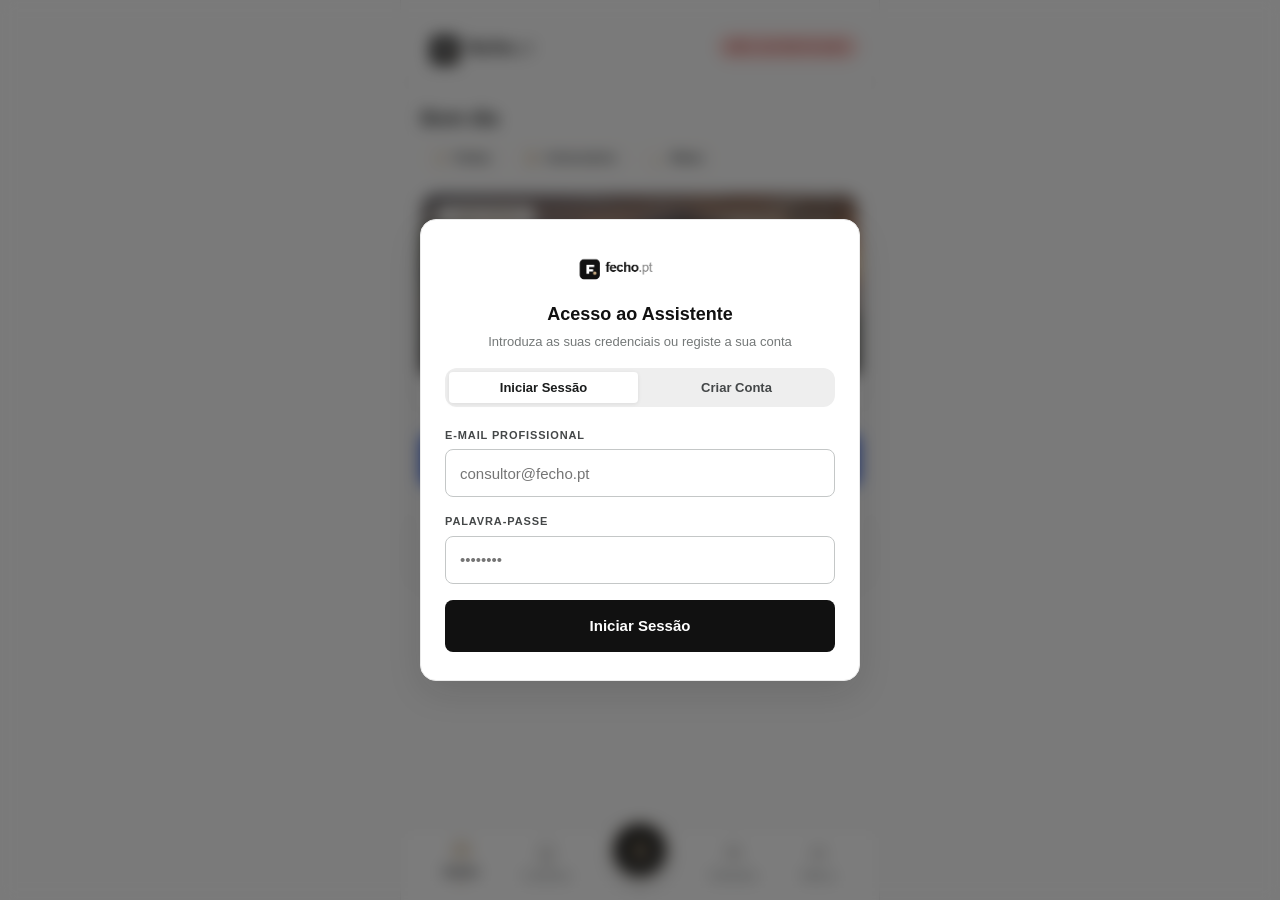
==== commit 4f4ae17e: "feat(ux): auto-redirect director registration and login to /backoffice with quick switcher" ====
--- a/static/index.html
+++ b/static/index.html
@@ -13,19 +13,8 @@
   <link rel="apple-touch-icon" href="/static/img/logo.png">
 
   <!-- Estilos e Design Tokens (Editorial PropTech Luxury) -->
-  <link rel="stylesheet" href="/static/css/design-tokens.css?v=16">
-  <link rel="stylesheet" href="/static/css/style.css?v=16">
-
-  <!-- Limpeza automática de caches antigos para restauração imediata do design original -->
-  <script>
-    if ('caches' in window) {
-      caches.keys().then(function(keys) {
-        keys.forEach(function(k) {
-          if (k.indexOf('fecho-') === 0 && k !== 'fecho-static-v24' && k !== 'fecho-img-v1') caches.delete(k);
-        });
-      });
-    }
-  </script>
+  <link rel="stylesheet" href="/static/css/design-tokens.css?v=17">
+  <link rel="stylesheet" href="/static/css/style.css?v=17">
 </head>
 <body>
   <div class="app-shell" id="app">
@@ -40,6 +29,7 @@
           <span>local</span>
         </button>
         <span class="home-avatar" id="home-avatar" hidden></span>
+        <a href="/backoffice" id="btn-go-backoffice" class="status-pill status-pill-notarized" style="display: none; text-decoration: none; cursor: pointer; font-weight: 700;" title="Abrir Painel de Direção Comercial (Backoffice)">📊 Painel Direção</a>
         <span class="status-pill status-pill-secondary" id="user-badge">Não autenticado</span>
       </div>
     </header>
@@ -248,6 +238,11 @@
       </button>
 
       <p class="more-sheet-section">Conta</p>
+      <a href="/backoffice" class="more-row" id="btn-menu-backoffice" style="display: none; text-decoration: none; color: inherit;">
+        <span class="luxury-gold-inline"><svg viewBox="0 0 24 24"><rect x="3" y="3" width="18" height="18" rx="2"/><path d="M3 9h18M9 21V9"/></svg></span>
+        <span class="more-row-text"><b>Painel de Direção (Backoffice)</b><small>Gestão de equipa, KPIs e subscrição</small></span>
+        <span class="more-row-chev">›</span>
+      </a>
       <button type="button" class="more-row" id="btn-sunlight-toggle">
         <span class="luxury-gold-inline"><svg viewBox="0 0 24 24"><circle cx="12" cy="12" r="5"/><path d="M12 1v2M12 21v2M4.22 4.22l1.42 1.42M18.36 18.36l1.42 1.42M1 12h2M21 12h2M4.22 19.78l1.42-1.42M18.36 5.64l1.42-1.42"/></svg></span>
         <span class="more-row-text"><b id="sunlight-label">Luz Solar</b><small>Contraste máximo ao ar livre</small></span>
@@ -1230,6 +1225,13 @@
               <label class="fecho-label" for="reg-agency-password">Palavra-passe *</label>
               <input type="password" id="reg-agency-password" class="fecho-input" placeholder="Mínimo 6 carateres" required minlength="6">
             </div>
+          </div>
+
+          <div class="fecho-form-group fecho-terms-group">
+            <label class="fecho-terms-label">
+              <input type="checkbox" id="reg-agency-terms" required>
+              <span>Aceito os Termos de Serviço e a Política de Privacidade (RGPD). Inclui 7 dias de teste gratuito, sem cartão.</span>
+            </label>
           </div>
 
           <div id="register-agency-error" style="display: none; color: var(--color-error); font-size: 12px; margin-bottom: 12px; text-align: center;"></div>
@@ -2091,11 +2093,22 @@
 
   <!-- Scripts da Aplicação -->
 
-  <script src="/static/js/api.js?v=16" defer></script>
-  <script src="/static/js/calculator.js?v=16" defer></script>
-  <script src="/static/js/teleprompter.js?v=16" defer></script>
-  <script src="/static/js/audio_recorder.js?v=16" defer></script>
-  <script src="/static/js/market_study.js?v=16" defer></script>
-  <script src="/static/js/app.js?v=16" defer></script>
+  <script src="/static/js/api.js?v=17" defer></script>
+  <script src="/static/js/calculator.js?v=17" defer></script>
+  <script src="/static/js/teleprompter.js?v=17" defer></script>
+  <script src="/static/js/audio_recorder.js?v=17" defer></script>
+  <script src="/static/js/market_study.js?v=17" defer></script>
+  <script src="/static/js/subscription.js?v=17" defer></script>
+  <script src="/static/js/app.js?v=18" defer></script>
+  <script>
+    window.addEventListener('DOMContentLoaded', function() {
+      try {
+        if (new URLSearchParams(window.location.search).get('action') === 'register') {
+          var regTab = document.getElementById('auth-tab-btn-register');
+          if (regTab) regTab.click();
+        }
+      } catch (e) {}
+    });
+  </script>
 </body>
 </html>
--- a/static/css/style.css
+++ b/static/css/style.css
@@ -1,5 +1,4 @@
 @charset "UTF-8";
-@import url('https://fonts.googleapis.com/css2?family=Plus+Jakarta+Sans:wght@400;500;600;700&display=swap');
 @import url('design-tokens.css');
 
 *, *::before, *::after {
@@ -3128,3 +3127,27 @@
 .home-avatar[hidden] { display: none; }
 .home-avatar:not([hidden]) + #user-badge { display: none; }
 @media (min-width: 768px) { .home-avatar:not([hidden]) + #user-badge { display: inline-flex; } }
+
+
+/* ===== Faixa de período de teste / subscrição ===== */
+.fecho-subscription-banner {
+  position: sticky; top: 0; z-index: 2000;
+  display: flex; align-items: center; justify-content: center; gap: 12px; flex-wrap: wrap;
+  padding: 8px 16px; font-size: 13px; font-weight: 500;
+  background: var(--color-surface-container, #f4f1ea); color: var(--color-on-surface, #1b1b1b);
+  border-bottom: 1px solid var(--color-outline-variant, #ddd);
+}
+.fecho-subscription-banner[hidden] { display: none; }
+.fecho-subscription-banner[data-variant="warning"] { background: #fff4d6; color: #5c4400; }
+.fecho-subscription-banner[data-variant="blocked"] { background: #fde7e4; color: #7a1c10; }
+.fecho-subscription-btn {
+  border: 0; border-radius: 999px; padding: 5px 14px; font-size: 12px; font-weight: 600; cursor: pointer;
+  background: var(--color-primary, #1b1b1b); color: var(--color-on-primary, #fff);
+}
+.fecho-subscription-btn[hidden] { display: none; }
+.fecho-terms-label { display: flex; gap: 8px; align-items: flex-start; font-size: 12px; line-height: 1.4; cursor: pointer; }
+.fecho-terms-label input { margin-top: 2px; flex-shrink: 0; }
+.fecho-subscription-actions { display: inline-flex; gap: 8px; flex-wrap: wrap; }
+.fecho-subscription-actions[hidden] { display: none; }
+.fecho-subscription-btn-alt { background: transparent; color: inherit; border: 1px solid currentColor; }
+.fecho-subscription-btn:disabled { opacity: .6; cursor: wait; }
